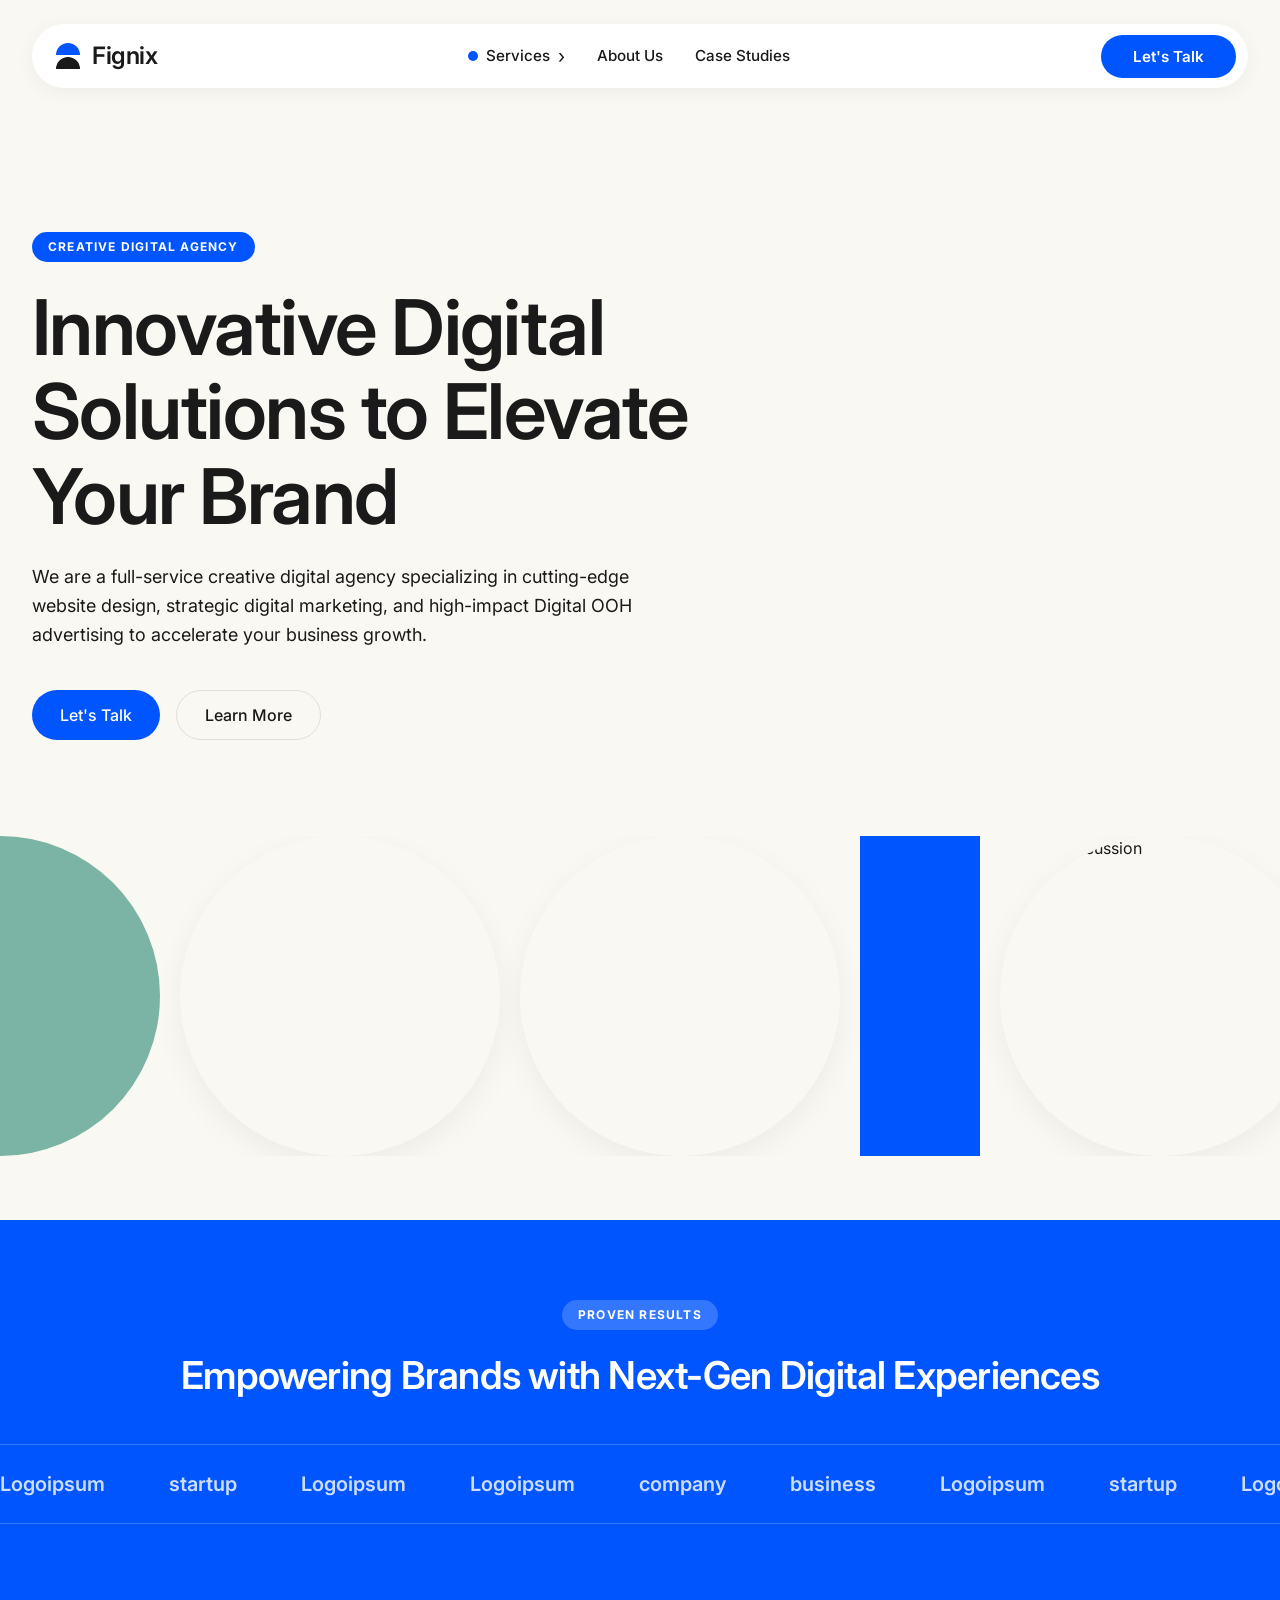
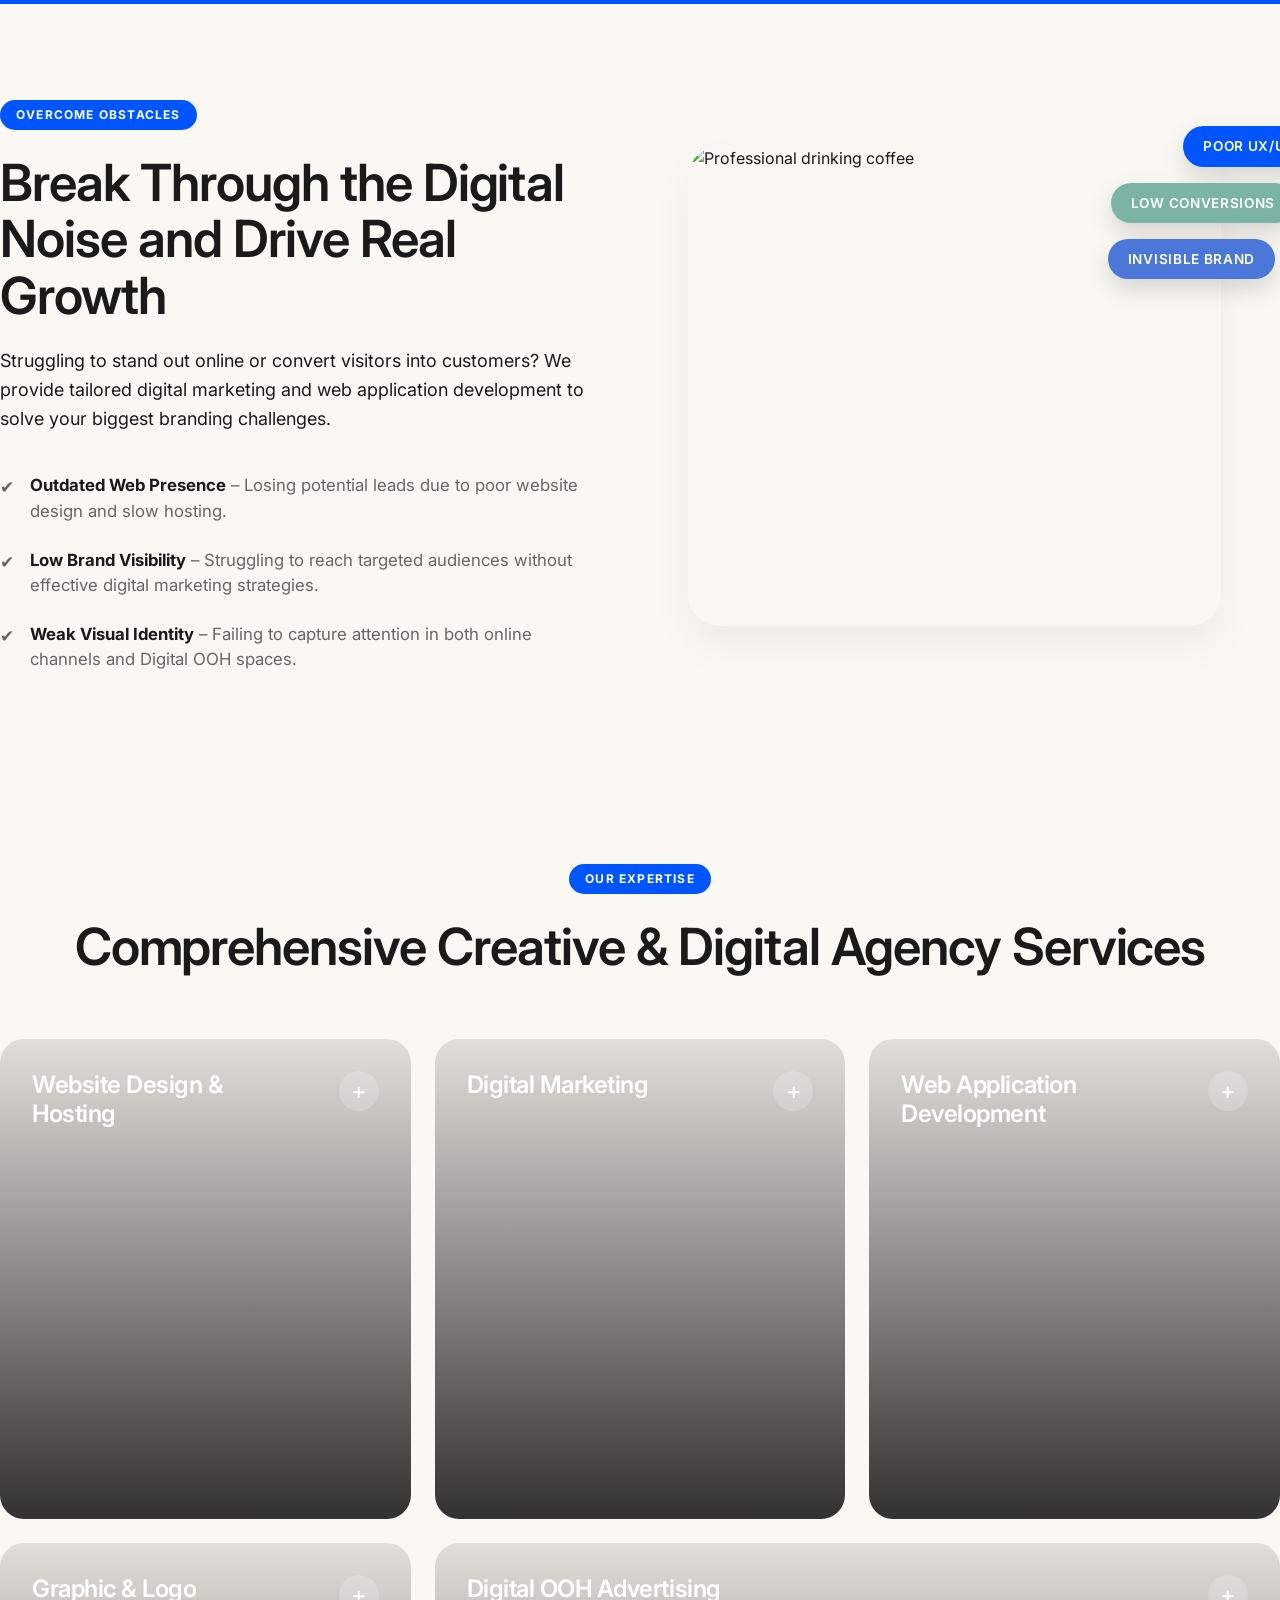
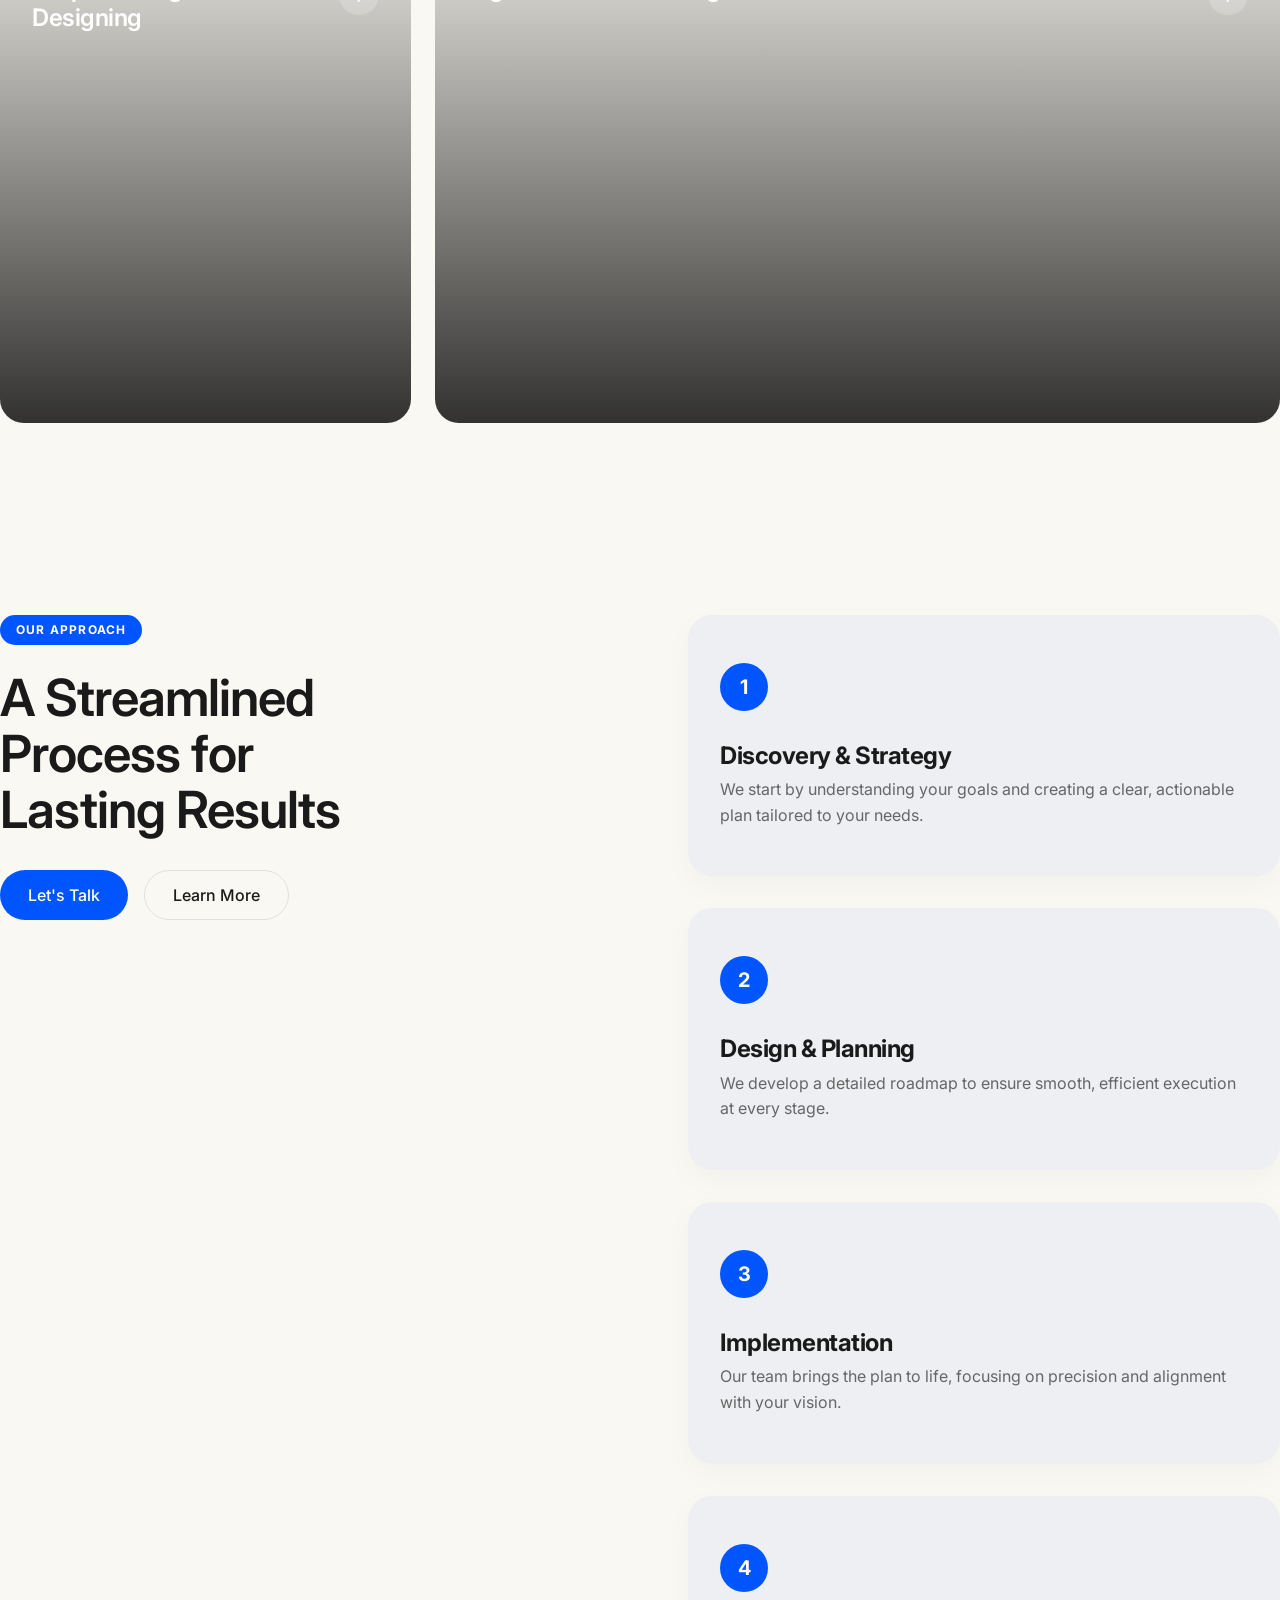
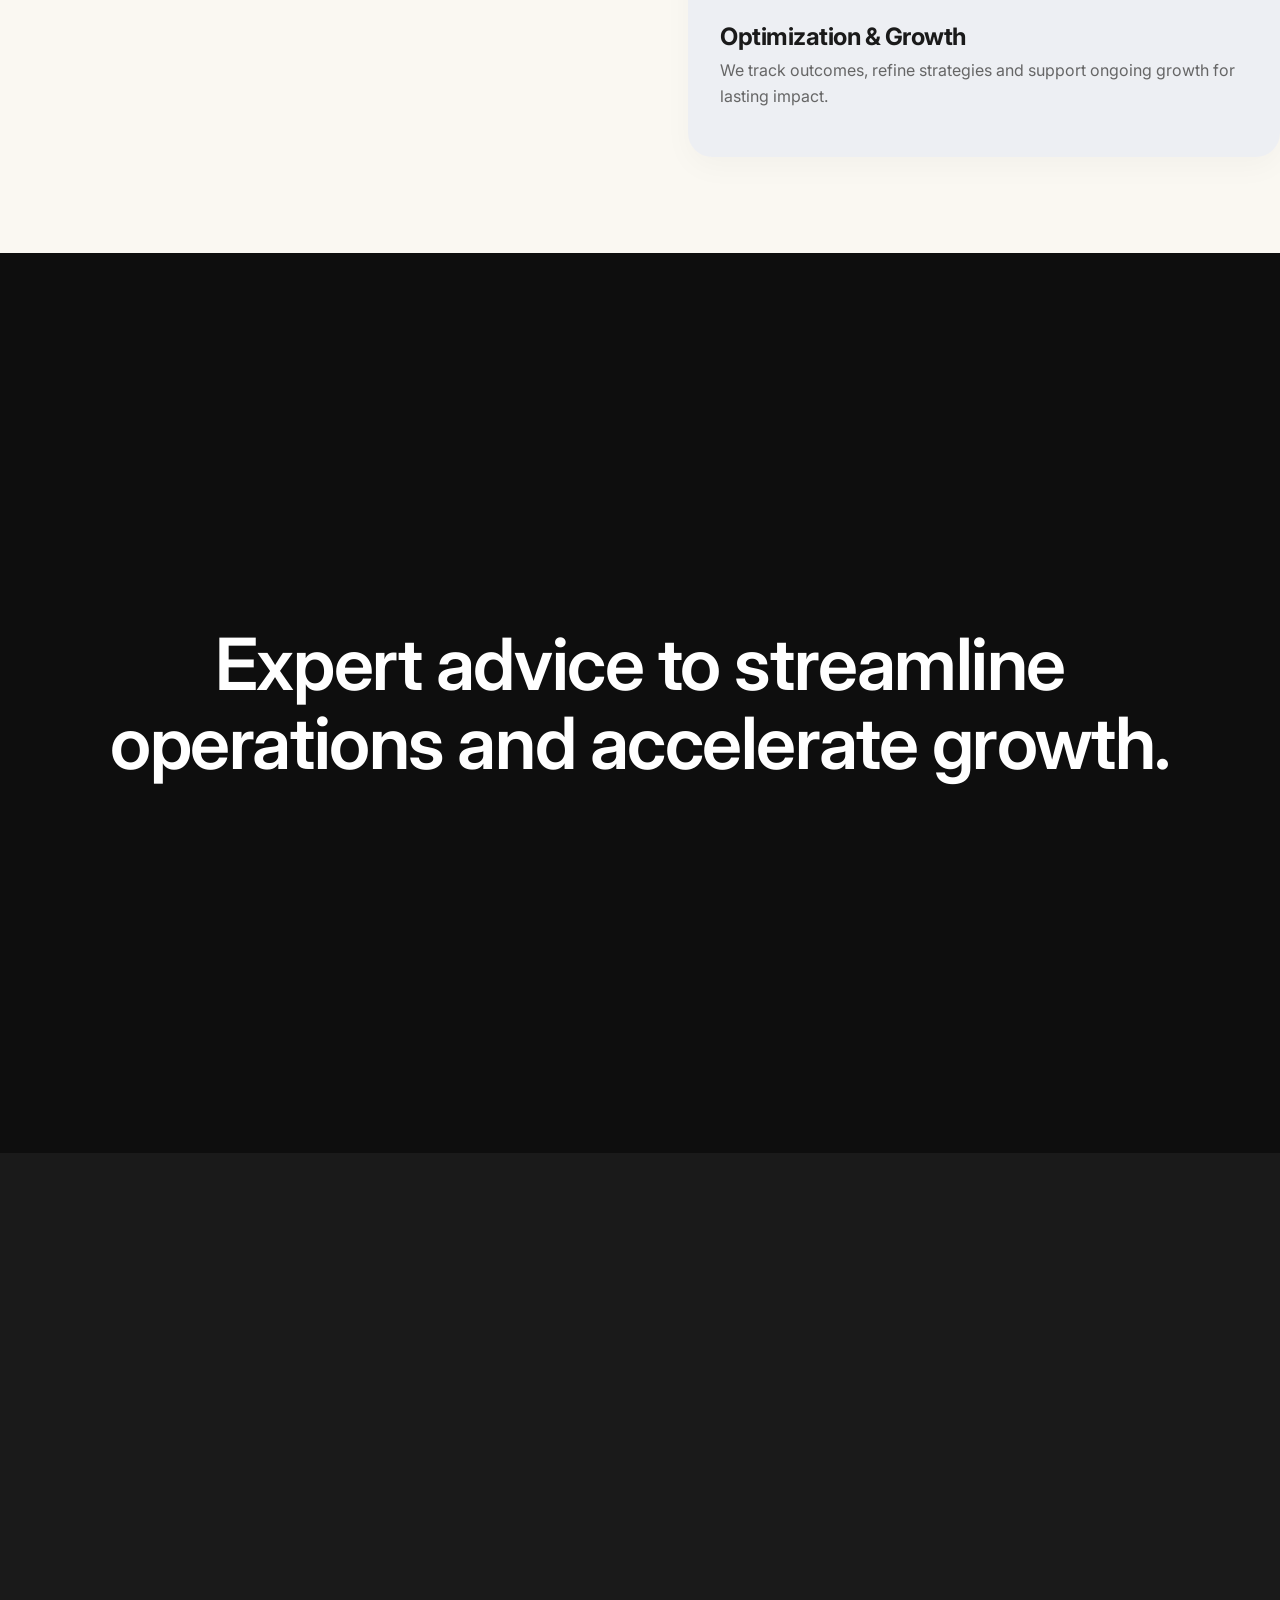
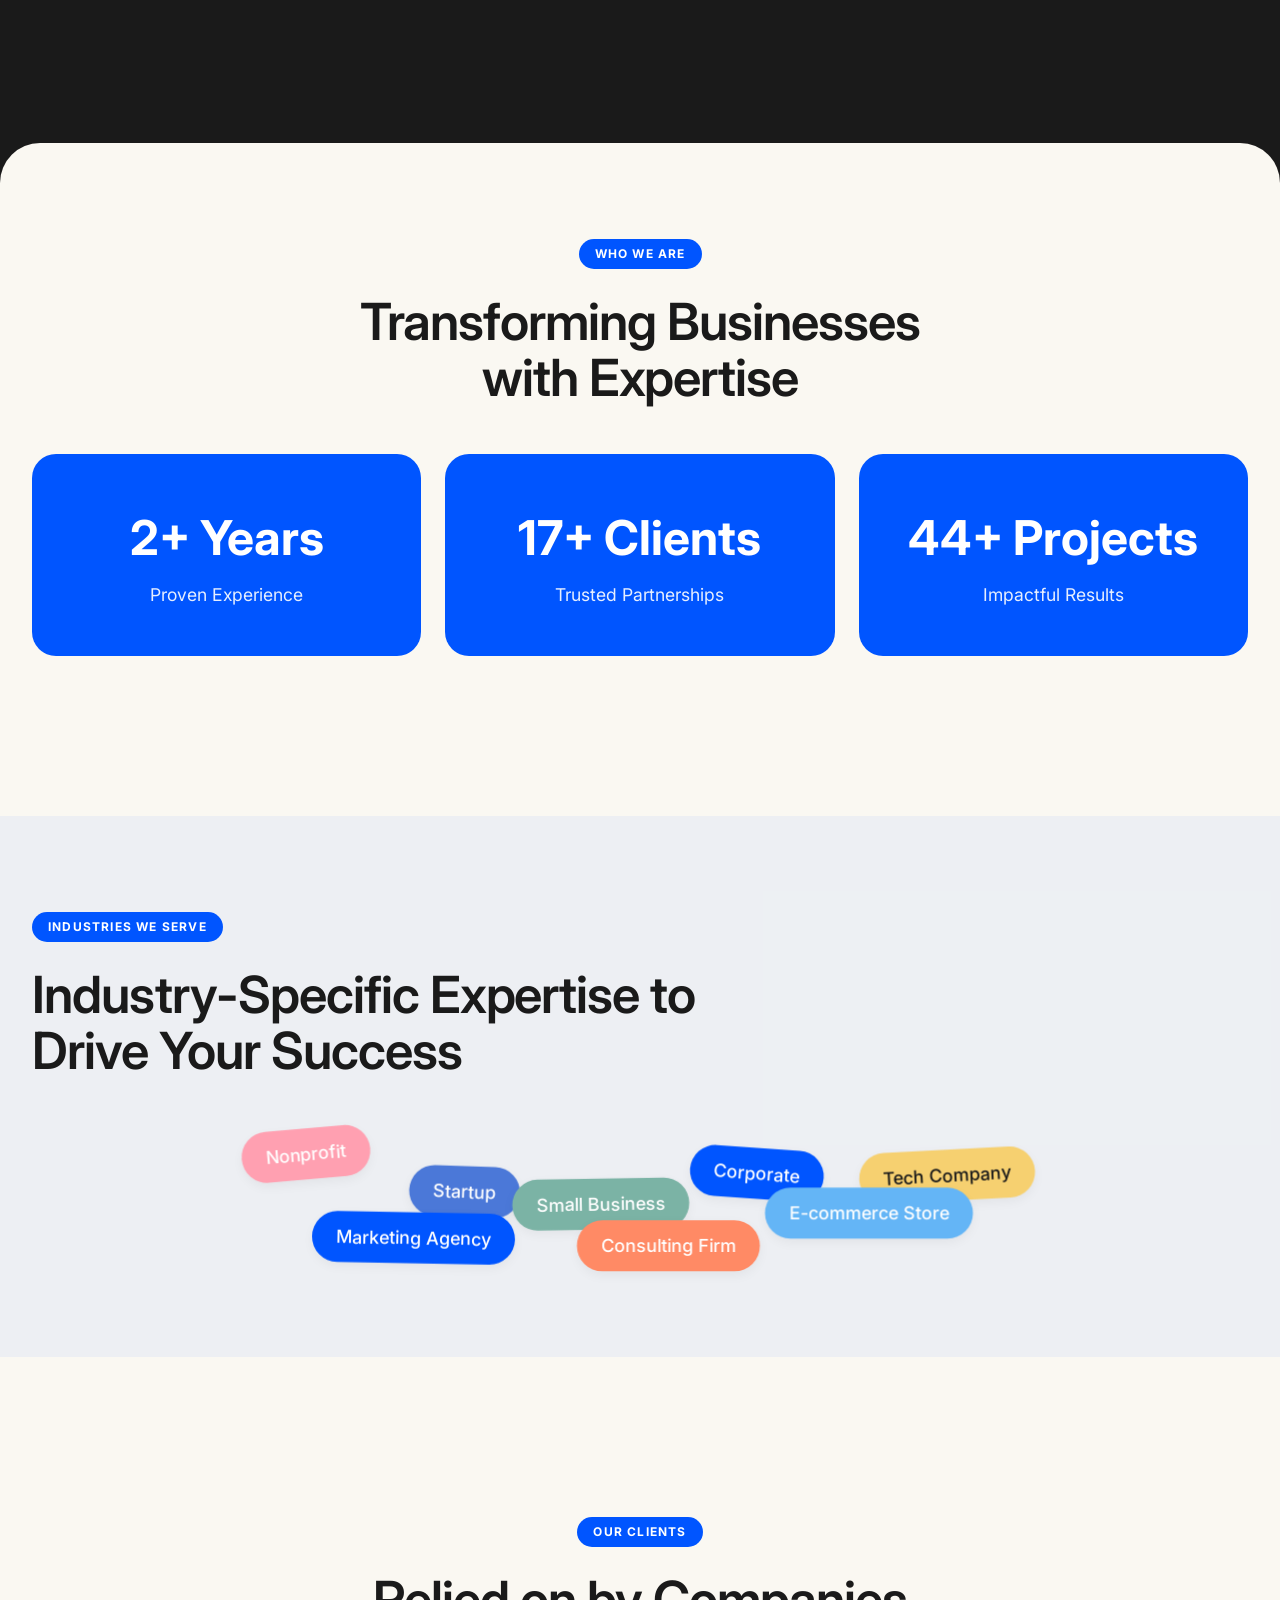
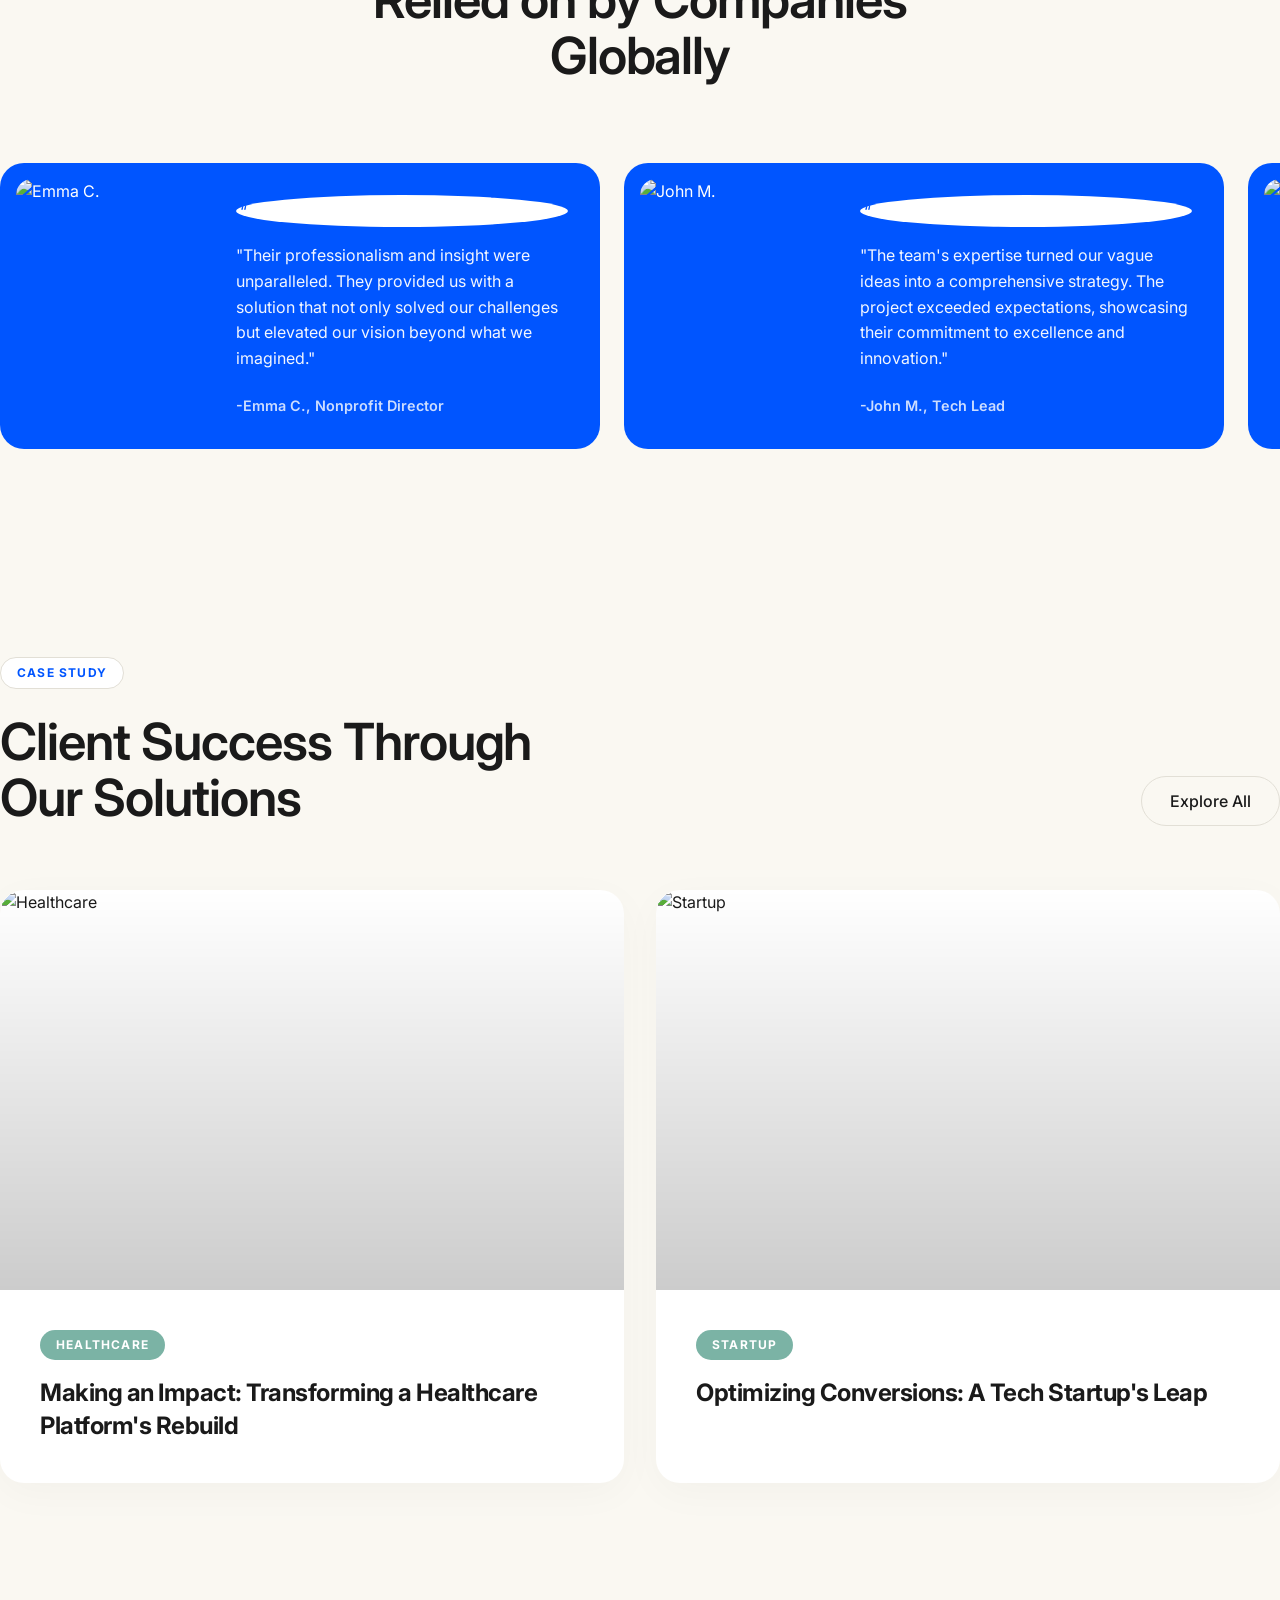
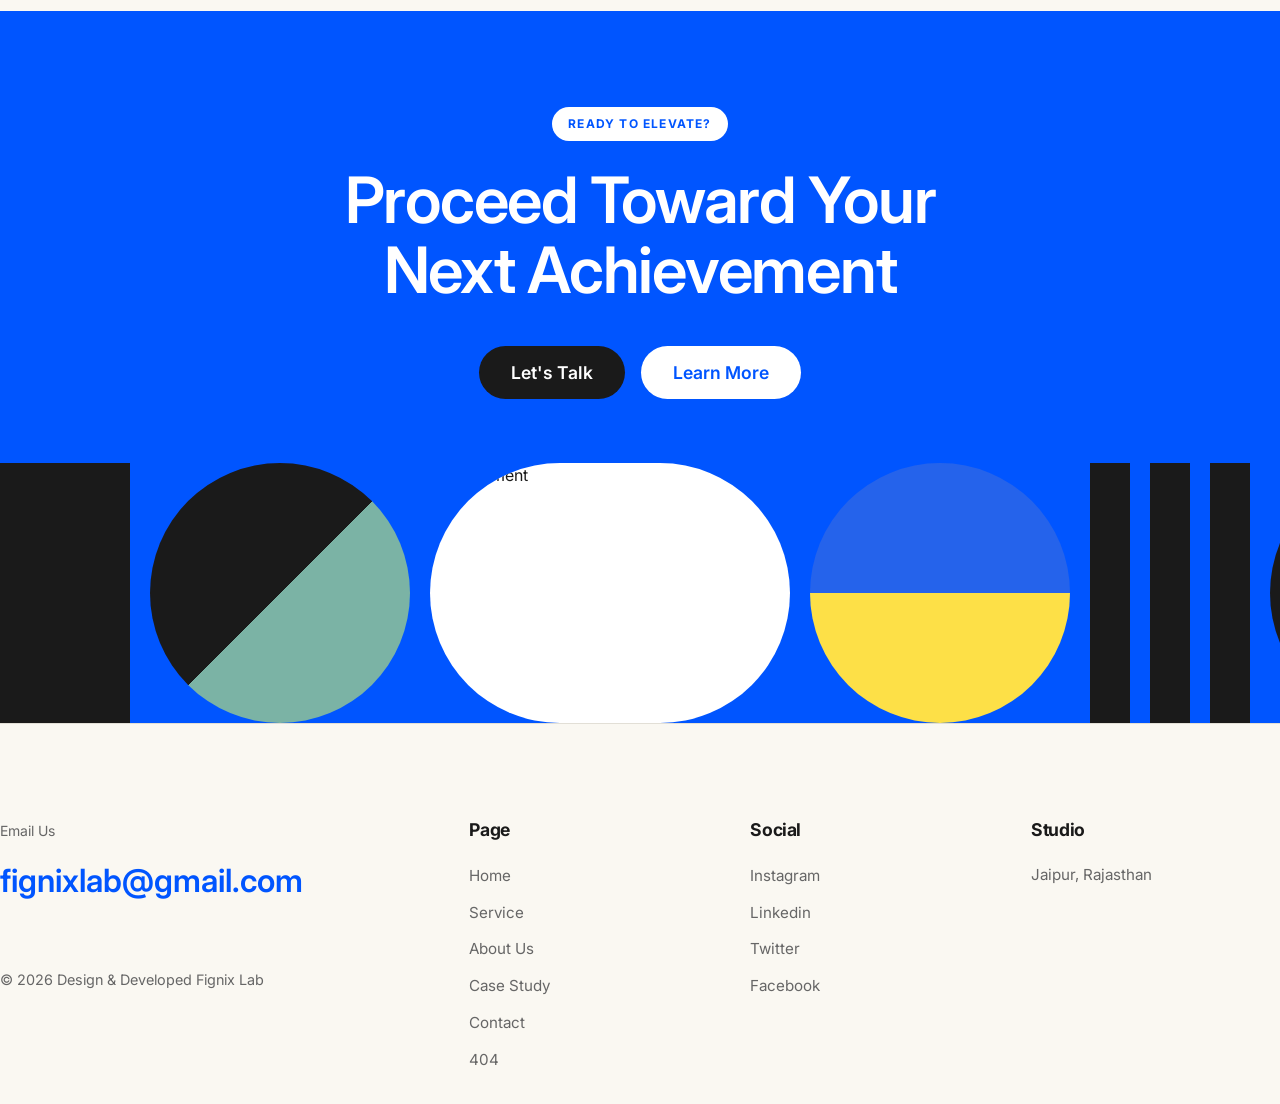
==== index.html @ e98fcf20 "Add files via upload" ====
<!DOCTYPE html>
<html lang="en">
<head>
    <meta charset="UTF-8">
    <meta name="viewport" content="width=device-width, initial-scale=1.0">
    <title>Fignix  | Innovative Digital Solutions</title>
    <meta name="description" content="Fignix is a full-service creative digital agency specializing in website design, digital marketing, and high-impact Digital OOH advertising.">
    <style>
        /* Combined Styles for Fignix Static Landing Page */

        @import url('https://fonts.googleapis.com/css2?family=Inter:wght@400;500;600;700;800&display=swap');

        :root {
            /* Colors */
            --bg-color: #FAF8F2; /* Soft cream/off-white */
            --text-dark: #1A1A1A;
            --text-light: #666666;
            --primary: #0055FF; /* Blue */
            --accent-teal: #7BB3A5;
            --accent-yellow: #F6D070;
            --accent-blue: #4B78D8;
            --accent-pink: #FFA0B1;
            --white: #FFFFFF;
            --border-color: #E2DFD6;
            
            /* Typography */
            --font-main: 'Inter', sans-serif;
            
            /* Layout */
            --max-width: 1280px;
            --nav-height: 72px;
            
            /* Utilities */
            --border-radius-pill: 500px;
            --border-radius-card: 24px;
            --transition: all 0.3s ease;
        }

        * {
            margin: 0;
            padding: 0;
            box-sizing: border-box;
        }

        body {
            font-family: var(--font-main);
            background-color: var(--bg-color);
            color: var(--text-dark);
            line-height: 1.5;
            overflow-x: hidden;
            -webkit-font-smoothing: antialiased;
        }

        img {
            max-width: 100%;
            display: block;
        }

        ul {
            list-style: none;
        }

        a {
            text-decoration: none;
            color: inherit;
            transition: var(--transition);
        }

        button {
            cursor: pointer;
            border: none;
            background: none;
            font-family: inherit;
        }

        /* Typography styles */
        h1, h2, h3, h4, h5, h6 {
            line-height: 1.1;
            letter-spacing: -0.02em;
        }

        h1 {
            font-size: clamp(3rem, 6vw, 5rem);
            font-weight: 600;
        }

        h2 {
            font-size: clamp(2rem, 4vw, 3.5rem);
            font-weight: 600;
        }

        .text-light {
            color: var(--text-light);
        }

        /* Layout utilities */
        .container {
            max-width: var(--max-width);
            margin: 0 auto;
            padding: 0 2rem;
        }

        .section-padding {
            padding: 6rem 0;
        }

        /* Components */
        .btn {
            display: inline-flex;
            align-items: center;
            justify-content: center;
            padding: 14px 28px;
            border-radius: var(--border-radius-pill);
            font-weight: 500;
            font-size: 1rem;
            transition: var(--transition);
        }

        .btn-primary {
            background-color: var(--primary);
            color: var(--white);
        }

        .btn-primary:hover {
            transform: translateY(-2px);
            box-shadow: 0 4px 12px rgba(0, 85, 255, 0.3);
        }

        .btn-outline {
            background-color: transparent;
            color: var(--text-dark);
            border: 1px solid var(--border-color);
        }

        .btn-outline:hover {
            border-color: var(--primary);
            color: var(--primary);
        }

        .btn-white {
            background-color: var(--white);
            color: var(--text-dark);
        }

        .btn-white:hover {
            transform: translateY(-2px);
            box-shadow: 0 4px 12px rgba(0,0,0,0.1);
        }

        .section-label {
            display: inline-block;
            padding: 6px 16px;
            border-radius: var(--border-radius-pill);
            background-color: var(--primary);
            color: var(--white);
            font-size: 0.75rem;
            font-weight: 700;
            text-transform: uppercase;
            letter-spacing: 0.1em;
            margin-bottom: 1.5rem;
        }

        /* Pill tags for industries */
        .pill-tag {
            display: inline-flex;
            align-items: center;
            padding: 12px 24px;
            border-radius: var(--border-radius-pill);
            font-size: 1.125rem;
            font-weight: 500;
            color: var(--white);
        }

        /* Animations */
        @keyframes scrollText {
            0% { transform: translateX(0); }
            100% { transform: translateX(-50%); }
        }

        /* --- HEADER STYLES --- */
        .header-container {
            padding: 1.5rem 2rem;
            display: flex;
            justify-content: center;
            position: fixed;
            top: 0;
            left: 0;
            width: 100%;
            z-index: 100;
            transition: transform 0.4s cubic-bezier(0.3, 1, 0.3, 1), padding 0.3s ease;
        }

        .header-container.header-hidden {
            transform: translateY(-100%);
        }

        .header-container.header-scrolled {
            padding: 1rem 2rem;
        }

        .header {
            display: flex;
            align-items: center;
            justify-content: space-between;
            background-color: var(--white);
            box-shadow: 0 4px 20px rgba(0, 0, 0, 0.05); /* Slight shadow for depth */
            max-width: var(--max-width);
            width: 100%;
            padding: 8px 12px 8px 24px;
            border-radius: var(--border-radius-pill);
            transition: box-shadow 0.3s ease;
        }

        .header-scrolled .header {
            background-color: rgba(255, 255, 255, 0.85);
            backdrop-filter: blur(12px);
            -webkit-backdrop-filter: blur(12px);
        }

        .header-logo {
            display: flex;
            align-items: center;
            gap: 12px;
        }

        .logo-icon-wrapper {
            display: flex;
            flex-direction: column;
            gap: 2px;
        }

        .logo-top-half {
            width: 24px;
            height: 12px;
            background-color: var(--primary);
            border-radius: 24px 24px 0 0;
        }

        .logo-bottom-half {
            width: 24px;
            height: 12px;
            background-color: var(--text-dark);
            border-radius: 24px 24px 0 0;
        }

        .logo-text {
            font-size: 1.5rem;
            font-weight: 600;
            color: var(--text-dark);
            letter-spacing: -0.02em;
        }

        .header-nav {
            display: flex;
            align-items: center;
            gap: 32px;
        }

        .nav-item {
            position: relative;
            display: flex;
            align-items: center;
            height: 48px; /* Safe hover area */
        }

        .nav-link {
            display: flex;
            align-items: center;
            gap: 8px;
            font-size: 0.95rem;
            font-weight: 500;
            color: var(--text-dark);
            transition: opacity 0.2s ease;
        }

        .nav-link:hover {
            opacity: 0.6;
        }

        .nav-link .dot {
            width: 10px;
            height: 10px;
            background-color: var(--primary);
            border-radius: 50%;
            display: inline-block;
        }

        .dropdown-arrow {
            font-size: 1.2rem;
            font-weight: 400;
            display: inline-block;
            transition: transform 0.3s ease;
        }

        /* Dropdown Menu Styles */
        .dropdown-menu {
            position: absolute;
            top: 100%;
            left: 50%;
            transform: translateX(-50%) translateY(10px);
            background-color: var(--white);
            border-radius: 16px;
            box-shadow: 0 10px 40px rgba(0, 0, 0, 0.08);
            padding: 8px 0;
            min-width: 200px;
            opacity: 0;
            visibility: hidden;
            transition: all 0.3s cubic-bezier(0.16, 1, 0.3, 1);
            display: flex;
            flex-direction: column;
        }

        .has-dropdown:hover .dropdown-menu {
            opacity: 1;
            visibility: visible;
            transform: translateX(-50%) translateY(0);
        }

        .has-dropdown:hover .dropdown-arrow {
            transform: rotate(90deg);
        }

        .dropdown-menu a {
            padding: 12px 24px;
            font-size: 0.95rem;
            font-weight: 500;
            color: var(--text-dark);
            transition: background-color 0.2s, color 0.2s;
        }

        .dropdown-menu a:hover {
            background-color: var(--bg-color);
            color: var(--primary);
        }

        .header-action .btn {
            padding: 12px 32px;
            font-size: 0.95rem;
            font-weight: 600;
        }

        @media (max-width: 768px) {
            .header-nav {
                display: none;
            }
        }

        /* --- HERO STYLES --- */
        .hero {
            padding-top: calc(var(--nav-height) + 10rem);
            text-align: left;
            overflow: hidden;
            padding-bottom: 4rem;
        }

        .hero-content {
            max-width: 800px;
        }

        .hero-title {
            margin-bottom: 1.5rem;
        }

        .hero-description {
            font-size: 1.125rem;
            color: var(--text-dark);
            max-width: 600px;
            margin-bottom: 2.5rem;
            line-height: 1.6;
        }

        .hero-actions {
            display: flex;
            justify-content: flex-start;
            gap: 16px;
            margin-bottom: 6rem;
        }

        .hero-actions .btn-outline {
            border: 1px solid var(--border-color);
            background-color: transparent;
            border-radius: var(--border-radius-pill);
        }

        .hero-actions .btn-outline:hover {
            background-color: var(--white);
            border-color: var(--white);
        }

        .hero-slider-wrapper {
            width: 100%;
            overflow: hidden;
            position: relative;
        }

        @keyframes infiniteSliderScroll {
            0% { transform: translateX(0); }
            100% { transform: translateX(-50%); } 
        }

        .hero-slider-track {
            display: flex;
            align-items: stretch;
            gap: 20px;
            width: max-content;
            animation: infiniteSliderScroll 60s linear infinite; 
        }

        .hero-slider-track:hover {
            animation-play-state: paused;
        }

        .img-wrap {
            width: 320px;
            height: 320px;
            border-radius: 50%;
            overflow: hidden;
            flex-shrink: 0;
            box-shadow: 0 10px 30px rgba(0,0,0,0.05);
        }

        .img-wrap img {
            width: 100%;
            height: 100%;
            object-fit: cover;
            transition: transform 0.8s ease;
        }

        .img-wrap:hover img {
            transform: scale(1.05);
        }

        .shape {
            flex-shrink: 0;
            height: 320px;
        }

        .shape-half {
            width: 160px;
            border-radius: 0 320px 320px 0;
        }

        .shape-solid {
            width: 120px;
        }

        .shape-circle {
            width: 320px;
            border-radius: 50%;
        }

        .shape-teal { background-color: var(--accent-teal); }
        .shape-orange { background-color: var(--primary); }

        @media (max-width: 768px) {
            .hero {
                padding-top: calc(var(--nav-height) + 6rem);
            }
            
            .img-wrap, .shape-circle {
                width: 240px;
                height: 240px;
            }
            
            .shape {
                height: 240px;
            }
            
            .shape-half {
                width: 120px;
                border-radius: 0 240px 240px 0;
            }
        }

        /* --- MARQUEE STYLES --- */
        .marquee-section {
            background-color: var(--primary);
            color: var(--white);
            padding: 5rem 0;
            text-align: center;
            overflow: hidden;
        }

        .section-label-white {
            display: inline-block;
            padding: 6px 16px;
            background-color: rgba(255, 255, 255, 0.2);
            border-radius: var(--border-radius-pill);
            font-size: 0.75rem;
            font-weight: 700;
            text-transform: uppercase;
            letter-spacing: 0.1em;
            margin-bottom: 1.5rem;
        }

        .marquee-title {
            font-size: clamp(2rem, 3vw, 2.5rem);
            font-weight: 600;
            margin-bottom: 3rem;
            color: var(--white);
        }

        .marquee-container {
            width: 100vw;
            margin-left: 50%;
            transform: translateX(-50%);
            border-top: 1px solid rgba(255, 255, 255, 0.2);
            border-bottom: 1px solid rgba(255, 255, 255, 0.2);
            padding: 1.5rem 0;
            display: flex;
        }

        .marquee-content {
            display: flex;
            gap: 4rem;
            padding-right: 4rem;
            animation: scrollText 30s linear infinite;
            white-space: nowrap;
        }

        .marquee-item {
            display: flex;
            align-items: center;
            gap: 8px;
            font-size: 1.25rem;
            font-weight: 600;
            opacity: 0.8;
            transition: var(--transition);
        }

        .marquee-item:hover {
            opacity: 1;
        }

        .marquee-item svg {
            opacity: 0.8;
        }

        @media (max-width: 768px) {
            .marquee-item {
                font-size: 1rem;
            }
        }

        /* --- CHALLENGES STYLES --- */
        .challenges-grid {
            display: grid;
            grid-template-columns: 1fr 1fr;
            gap: 6rem;
            align-items: center;
        }

        .challenges-title {
            margin-bottom: 1.5rem;
        }

        .challenges-desc {
            color: var(--text-dark);
            margin-bottom: 2.5rem;
            font-size: 1.125rem;
            line-height: 1.6;
        }

        .challenges-list {
            display: flex;
            flex-direction: column;
            gap: 1.5rem;
        }

        .challenges-list li {
            display: flex;
            align-items: flex-start;
            gap: 16px;
            font-size: 1.05rem;
            color: var(--text-light);
            line-height: 1.5;
        }

        .challenges-list li strong {
            color: var(--text-dark);
        }

        .challenge-icon {
            flex-shrink: 0;
            margin-top: 2px;
        }

        .challenges-visual {
            position: relative;
            border-radius: var(--border-radius-card);
        }

        .visual-card {
            position: relative;
            border-radius: 32px;
            overflow: hidden;
            box-shadow: 0 20px 40px rgba(0,0,0,0.05);
            z-index: 2;
            width: 90%;
        }

        .visual-card img {
            width: 100%;
            height: auto;
            min-height: 480px;
            object-fit: cover;
        }

        .floating-tags-container {
            position: absolute;
            top: -20px;
            right: -30px;
            width: auto;
            height: 100%;
            z-index: 10;
            display: flex;
            flex-direction: column;
            gap: 16px;
            align-items: flex-end;
        }

        .floating-tag {
            padding: 10px 20px;
            border-radius: var(--border-radius-pill);
            font-weight: 600;
            font-size: 0.85rem;
            color: white;
            box-shadow: 0 10px 25px rgba(0,0,0,0.15);
            letter-spacing: 0.05em;
            text-transform: uppercase;
            display: inline-block;
            animation: floatTag 6s ease-in-out infinite;
            animation-delay: var(--del);
        }

        .tag-orange {
            background-color: var(--primary);
        }

        .tag-teal {
            background-color: var(--accent-teal);
            margin-right: 15px;
        }

        .tag-blue {
            background-color: var(--accent-blue);
            margin-right: 35px;
        }

        @keyframes floatTag {
            0% { transform: translateY(0px) rotate(var(--rot)); }
            50% { transform: translateY(-12px) rotate(calc(var(--rot) - 2deg)); }
            100% { transform: translateY(0px) rotate(var(--rot)); }
        }

        @media (max-width: 992px) {
            .challenges-grid {
                grid-template-columns: 1fr;
                gap: 4rem;
            }
            
            .visual-card {
                width: 100%;
            }
            
            .floating-tags-container {
                right: 10px;
                top: 10px;
            }
        }

        /* --- SERVICES STYLES --- */
        .services-header {
            text-align: center;
            margin-bottom: 4rem;
        }

        .services-title {
            margin-bottom: 0;
        }

        .services-grid {
            display: grid;
            grid-template-columns: repeat(3, 1fr);
            gap: 24px;
        }

        .service-card {
            position: relative;
            height: 480px;
            border-radius: var(--border-radius-card);
            overflow: hidden;
            cursor: pointer;
        }

        .service-card:nth-child(5) {
            grid-column: span 2;
        }

        .service-bg-image {
            position: absolute;
            top: 0;
            left: 0;
            width: 100%;
            height: 100%;
            background-size: cover;
            background-position: center;
            transition: transform 0.6s ease;
        }

        .service-card:hover .service-bg-image {
            transform: scale(1.05);
        }

        .service-overlay {
            position: absolute;
            top: 0;
            left: 0;
            width: 100%;
            height: 100%;
            background: linear-gradient(to bottom, rgba(0,0,0,0.1), rgba(0,0,0,0.8));
        }

        .service-content {
            position: absolute;
            inset: 0;
            padding: 2rem;
            display: flex;
            flex-direction: column;
            justify-content: space-between;
            color: white;
        }

        .service-top {
            display: flex;
            justify-content: space-between;
            align-items: flex-start;
        }

        .service-name {
            font-size: 1.5rem;
            font-weight: 600;
            max-width: 70%;
            line-height: 1.2;
        }

        .service-icon-plus {
            width: 40px;
            height: 40px;
            border-radius: 50%;
            background-color: rgba(255,255,255,0.2);
            display: flex;
            align-items: center;
            justify-content: center;
            font-size: 1.5rem;
            color: white;
            backdrop-filter: blur(4px);
            transition: var(--transition);
        }

        .service-card:hover .service-icon-plus {
            background-color: var(--primary);
        }

        .service-desc {
            font-size: 1.05rem;
            opacity: 0;
            transform: translateY(20px);
            transition: all 0.4s ease;
        }

        .service-card:hover .service-desc {
            opacity: 1;
            transform: translateY(0);
        }

        @media (max-width: 992px) {
            .services-grid {
                grid-template-columns: repeat(2, 1fr);
            }
        }

        @media (max-width: 600px) {
            .services-grid {
                grid-template-columns: 1fr;
            }
            
            .service-card:nth-child(5) {
                grid-column: span 1;
            }
        }

        /* --- PROCESS STYLES --- */
        .process-grid {
            display: grid;
            grid-template-columns: 1fr 1fr;
            gap: 6rem;
            align-items: flex-start;
        }

        .process-sticky {
            position: sticky;
            top: 120px;
        }

        .process-title {
            margin-bottom: 2rem;
        }

        .process-actions {
            display: flex;
            gap: 16px;
        }

        .process-steps {
            display: flex;
            flex-direction: column;
            gap: 2rem;
        }

        .process-step {
            background-color: white;
            padding: 3rem 2rem;
            border-radius: var(--border-radius-card);
            box-shadow: 0 10px 30px rgba(0, 0, 0, 0.03);
            display: flex;
            flex-direction: column;
            gap: 1rem;
        }

        .process-step:nth-child(n) {
            background-color: rgba(0, 85, 255, 0.05); /* Match brand */
        }

        .step-num {
            width: 48px;
            height: 48px;
            border-radius: 50%;
            background-color: var(--primary);
            color: white;
            display: flex;
            align-items: center;
            justify-content: center;
            font-size: 1.25rem;
            font-weight: 700;
            margin-bottom: 1rem;
        }

        .step-title {
            font-size: 1.5rem;
            margin-bottom: 0.5rem;
        }

        .step-desc {
            color: var(--text-light);
            line-height: 1.6;
        }

        @media (max-width: 992px) {
            .process-grid {
                grid-template-columns: 1fr;
                gap: 4rem;
            }

            .process-sticky {
                position: static;
            }
        }

        /* --- VIDEO SHOWCASE STYLES --- */
        .video-showcase {
            height: 350vh;
            position: relative;
            background-color: var(--text-dark);
        }

        .sticky-container {
            position: sticky;
            top: 0;
            height: 100vh;
            width: 100%;
            overflow: hidden;
            display: flex;
            align-items: center;
            justify-content: center;
        }

        .video-wrapper {
            position: absolute;
            top: 0;
            left: 0;
            width: 100%;
            height: 100%;
            z-index: 1;
        }

        /* Changed from video to img to act as fallback video to prevent broken links */
        .background-video {
            width: 100%;
            height: 100%;
            object-fit: cover;
            transform: scale(1.3);
            filter: blur(8px);
            will-change: transform;
            transform-origin: center center;
        }

        .video-overlay {
            position: absolute;
            top: 0;
            left: 0;
            width: 100%;
            height: 100%;
            background: rgba(0, 0, 0, 0.45);
            z-index: 2;
        }

        .text-container {
            position: relative;
            z-index: 10;
            width: 100%;
            height: 100%;
        }

        .showcase-text {
            position: absolute;
            top: 50%;
            left: 50%;
            transform: translate(-50%, -50%);
            width: 100%;
            max-width: 1200px;
            color: white;
            font-size: clamp(2.5rem, 6vw, 4.5rem);
            line-height: 1.1;
            font-weight: 600;
            letter-spacing: -0.02em;
            text-align: center;
            padding: 0 2rem;
            margin: 0;
            will-change: opacity, transform;
        }

        .text-1 {
            opacity: 1;
        }

        .text-2 {
            opacity: 0;
        }

        /* --- STATS STYLES --- */
        .stats {
            position: relative;
            z-index: 10;
            margin-top: -60px;
            background-color: var(--bg-color);
            border-top-left-radius: 40px;
            border-top-right-radius: 40px;
        }

        .stats-header {
            text-align: center;
            margin-bottom: 3rem;
        }

        .stats-grid {
            display: grid;
            grid-template-columns: repeat(3, 1fr);
            gap: 24px;
        }

        .stat-card {
            background-color: var(--primary);
            color: white;
            border-radius: var(--border-radius-card);
            padding: 3rem 2rem;
            text-align: center;
            transition: transform 0.3s ease;
        }

        .stat-card:hover {
            transform: translateY(-5px);
        }

        .stat-number {
            font-size: clamp(2rem, 4vw, 3rem);
            font-weight: 700;
            margin-bottom: 0.5rem;
        }

        .stat-label {
            font-size: 1.1rem;
            opacity: 0.9;
        }

        @media (max-width: 768px) {
            .stats-grid {
                grid-template-columns: 1fr;
            }
        }

        /* --- INDUSTRIES STYLES --- */
        .industries {
            padding: 4rem 0;
            overflow: hidden;
        }

        .industries-bg {
            background-color: rgba(0, 85, 255, 0.05);
            padding: 6rem 2rem;
            max-width: 1400px;
            margin: 0 auto;
        }

        .industries-title {
            margin-bottom: 4rem;
        }

        .industries-cluster {
            display: flex;
            flex-wrap: wrap;
            justify-content: center;
            gap: 16px;
            max-width: 900px;
            margin: 0 auto;
        }

        .industries-cluster .drag-wrapper {
            touch-action: none;
            cursor: grab;
            display: inline-block;
            will-change: transform;
            z-index: 1;
            position: relative;
        }

        .industries-cluster .drag-wrapper:active {
            cursor: grabbing;
            z-index: 100;
        }

        .industries-cluster .pill-tag {
            transition: transform 0.3s cubic-bezier(0.25, 1, 0.5, 1);
            box-shadow: 0 4px 12px rgba(0, 0, 0, 0.05);
        }

        .industries-cluster .drag-wrapper:hover .pill-tag {
            transform: scale(1.05);
        }

        .industries-cluster .drag-wrapper:nth-child(1) .pill-tag { transform: rotate(-5deg); }
        .industries-cluster .drag-wrapper:nth-child(2) .pill-tag { transform: rotate(2deg); }
        .industries-cluster .drag-wrapper:nth-child(3) .pill-tag { transform: rotate(-1deg); }
        .industries-cluster .drag-wrapper:nth-child(4) .pill-tag { transform: rotate(4deg); }
        .industries-cluster .drag-wrapper:nth-child(5) .pill-tag { transform: rotate(-3deg); }
        .industries-cluster .drag-wrapper:nth-child(6) .pill-tag { transform: rotate(1deg); }

        .industries-cluster .drag-wrapper:hover .pill-tag {
            transform: scale(1.05) rotate(0deg);
        }

        /* --- TESTIMONIALS STYLES --- */
        .testimonials-header {
            text-align: center;
            margin-bottom: 4rem;
        }

        .testimonials-slider-container {
            width: 100vw;
            margin-left: 50%;
            transform: translateX(-50%);
            overflow: hidden;
            padding: 1rem 0;
        }

        .testimonials-track {
            display: flex;
            gap: 24px;
            width: max-content;
            animation: scrollTestimonial 40s linear infinite;
        }

        .testimonials-track:hover {
            animation-play-state: paused;
        }

        .testimonial-card {
            display: flex;
            background-color: var(--primary);
            border-radius: var(--border-radius-card);
            padding: 1rem;
            width: 600px;
            flex-shrink: 0;
            gap: 20px;
            color: white;
        }

        .testimonial-img-wrapper {
            width: 200px;
            height: 240px;
            border-radius: 16px;
            overflow: hidden;
            flex-shrink: 0;
        }

        .testimonial-img-wrapper img {
            width: 100%;
            height: 100%;
            object-fit: cover;
        }

        .testimonial-content {
            display: flex;
            flex-direction: column;
            justify-content: center;
            padding: 1rem 1rem 1rem 0;
        }

        .quote-icon {
            background-color: white;
            color: var(--primary);
            border-radius: 50%;
            padding: 4px;
            margin-bottom: 1rem;
        }

        .testimonial-quote {
            font-size: 1rem;
            line-height: 1.6;
            margin-bottom: 1.5rem;
            opacity: 0.95;
        }

        .testimonial-name {
            font-weight: 600;
            font-size: 0.9rem;
            opacity: 0.8;
        }

        @keyframes scrollTestimonial {
            0% { transform: translateX(0); }
            100% { transform: translateX(calc(-50% - 12px)); }
        }

        @media (max-width: 768px) {
            .testimonial-card {
                flex-direction: column;
                width: 320px;
            }
            
            .testimonial-img-wrapper {
                width: 100%;
                height: 200px;
            }
        }

        /* --- CASE STUDIES STYLES --- */
        .case-studies {
            padding-bottom: 8rem;
        }

        .case-studies-header {
            display: flex;
            justify-content: space-between;
            align-items: flex-end;
            margin-bottom: 4rem;
        }

        .case-studies-grid {
            display: grid;
            grid-template-columns: 1fr 1fr;
            gap: 32px;
        }

        .case-study-card {
            cursor: pointer;
            border-radius: var(--border-radius-card);
            overflow: hidden;
            background-color: white;
            box-shadow: 0 10px 40px rgba(0,0,0,0.03);
        }

        .cs-img-wrapper {
            position: relative;
            height: 400px;
            overflow: hidden;
        }

        .cs-img-wrapper img {
            width: 100%;
            height: 100%;
            object-fit: cover;
            transition: transform 0.6s ease;
        }

        .case-study-card:hover .cs-img-wrapper img {
            transform: scale(1.05);
        }

        .cs-overlay {
            position: absolute;
            inset: 0;
            background: linear-gradient(to top, rgba(0,0,0,0.2), transparent);
        }

        .cs-content {
            padding: 2.5rem;
        }

        .cs-title {
            font-size: 1.5rem;
            line-height: 1.4;
        }

        @media (max-width: 768px) {
            .case-studies-header {
                flex-direction: column;
                align-items: flex-start;
                gap: 24px;
            }
            
            .case-studies-grid {
                grid-template-columns: 1fr;
            }
        }

        /* --- CTA STYLES --- */
        .cta-section {
            background-color: var(--primary);
            padding-top: 6rem;
            padding-bottom: 0;
            position: relative;
            display: flex;
            flex-direction: column;
            align-items: center;
            overflow: hidden;
        }

        .cta-top {
            display: flex;
            flex-direction: column;
            align-items: center;
            text-align: center;
            margin-bottom: 4rem;
            z-index: 2;
        }

        .cta-badge {
            background-color: var(--white);
            color: var(--primary);
            padding: 8px 16px;
            border-radius: var(--border-radius-pill);
            font-size: 0.75rem;
            font-weight: 700;
            text-transform: uppercase;
            letter-spacing: 0.1em;
            margin-bottom: 1.5rem;
            display: inline-block;
        }

        .cta-heading {
            color: var(--white);
            font-size: clamp(2.5rem, 5vw, 4rem);
            font-weight: 600;
            line-height: 1.1;
            margin-bottom: 2.5rem;
        }

        .cta-actions {
            display: flex;
            gap: 1rem;
            align-items: center;
            justify-content: center;
        }

        .cta-btn {
            padding: 16px 32px;
            border-radius: var(--border-radius-pill);
            font-weight: 600;
            font-size: 1.1rem;
            transition: var(--transition);
            border: none;
            cursor: pointer;
            display: inline-flex;
            align-items: center;
            justify-content: center;
        }

        .cta-btn:hover {
            transform: translateY(-2px);
            box-shadow: 0 4px 12px rgba(0,0,0,0.15);
        }

        .btn-dark { background-color: #1a1a1a; color: #fff; }
        .btn-white { background-color: #fff; color: var(--primary); }

        @keyframes ctaBannerScroll {
            0% { transform: translateX(0); }
            100% { transform: translateX(-50%); }
        }

        @keyframes ctaSpinSlow {
            0% { transform: rotate(0deg); }
            100% { transform: rotate(360deg); }
        }

        .rotate-slow {
            animation: ctaSpinSlow 12s linear infinite;
            will-change: transform;
        }

        .cta-bottom-banner {
            width: 100%;
            overflow: hidden;
            height: 260px;
            position: relative;
            display: flex;
            margin-bottom: 0;
            padding: 0;
        }

        .cta-banner-track {
            display: flex;
            width: max-content;
            animation: ctaBannerScroll 25s linear infinite;
            will-change: transform;
        }

        .cta-banner-group {
            display: flex;
            flex-direction: row;
            align-items: center;
            height: 100%;
            padding-right: 20px;
            gap: 20px;
            flex-shrink: 0;
            min-width: max-content;
        }

        .geometric-shape {
            height: 100%;
            flex-shrink: 0;
        }

        .shape-rect-block { width: 130px; background-color: #1a1a1a; height: 260px; }
        .shape-circle-diag-mint {
            width: 260px; height: 260px; border-radius: 50%;
            background: linear-gradient(135deg, #1a1a1a 50%, #7BB3A5 50%);
        }

        .cta-image-pill {
            width: 360px; height: 100%; border-radius: 500px;
            overflow: hidden; flex-shrink: 0; z-index: 1; background-color: #fff;
        }

        .cta-image-pill img { width: 100%; height: 100%; object-fit: cover; }

        .shape-circle-horiz-blue {
            width: 260px; height: 260px; border-radius: 50%;
            background: linear-gradient(to bottom, #2563EB 50%, #FDE047 50%);
        }

        .shape-bars { display: flex; gap: 20px; height: 260px; }
        .shape-bars .bar { width: 40px; height: 100%; background-color: #1a1a1a; }

        @media (max-width: 1200px) {
            .cta-image-pill { width: 300px; }
            .shape-circle-diag-mint, .shape-circle-horiz-blue { width: 220px; height: 220px; }
            .cta-bottom-banner { height: 220px; }
        }

        @media (max-width: 768px) {
            .cta-heading { font-size: 2.2rem; }
            .cta-actions { flex-direction: column; width: 100%; }
            .cta-btn { width: 100%; }
        }

        /* --- FOOTER STYLES --- */
        .footer {
            border-top: 1px solid var(--border-color);
            padding: 6rem 0 2rem;
        }

        .footer-bottom {
            display: grid;
            grid-template-columns: 1fr 2fr;
            gap: 4rem;
        }

        .footer-label {
            font-size: 0.875rem;
            color: var(--text-light);
            margin-bottom: 1rem;
        }

        .footer-email {
            display: block;
            font-size: 2rem;
            font-weight: 600;
            color: var(--primary);
            margin-bottom: 4rem;
        }

        .footer-copy {
            font-size: 0.9rem;
            color: var(--text-light);
        }

        .footer-links-grid {
            display: grid;
            grid-template-columns: repeat(3, 1fr);
            gap: 2rem;
        }

        .footer-column h4 {
            font-size: 1.1rem;
            margin-bottom: 1.5rem;
        }

        .footer-column ul {
            display: flex;
            flex-direction: column;
            gap: 12px;
        }

        .footer-column ul a {
            color: var(--text-light);
            font-size: 0.95rem;
        }

        .footer-column ul a:hover {
            color: var(--primary);
        }

        .footer-column p {
            color: var(--text-light);
            font-size: 0.95rem;
            line-height: 1.6;
        }

        @media (max-width: 992px) {
            .footer-bottom {
                grid-template-columns: 1fr;
            }
        }

        @media (max-width: 600px) {
            .footer-links-grid {
                grid-template-columns: 1fr;
                gap: 3rem;
            }
        }
    </style>
</head>
<body>

    <!-- Header Section -->
    <div id="header-container" class="header-container">
        <header class="header">
            <div class="header-logo">
                <div class="logo-icon-wrapper">
                    <div class="logo-top-half"></div>
                    <div class="logo-bottom-half"></div>
                </div>
                <span class="logo-text">Fignix</span>
            </div>
            
            <nav class="header-nav">
                <div class="nav-item has-dropdown">
                    <a href="" class="nav-link">
                        <span class="dot"></span>Services <span class="dropdown-arrow">›</span>
                    </a>
                    <div class="dropdown-menu">
                        <a href="Website Design & Hosting">Website Design & Hosting</a>
                        <a href="#growth">Digital Marketing</a>
                      <a href="#marketing">Graphic & Logo Designing</a>
                      <a href="#marketing">Digital OOH Advertising</a>
                      <a href="#marketing">Search Engine Optimization</a>
                      <a href="#marketing">AI Product Photoshoots</a>
                      <a href="#marketing">AI Video Creation</a>
                    </div>
                </div>
                <div class="nav-item">
                    <a href="#about" class="nav-link">About Us</a>
                </div>
                <div class="nav-item">
                    <a href="#case-studies" class="nav-link">Case Studies</a>
                </div>
            </nav>
            
            <div class="header-action">
                <button class="btn btn-primary">Let's Talk</button>
            </div>
        </header>
    </div>

    <main>
        <!-- Hero Section -->
        <section class="hero">
            <div class="container">
                <div class="hero-content">
                    <div class="section-label">CREATIVE DIGITAL AGENCY</div>
                    <h1 class="hero-title">
                        Innovative Digital Solutions to Elevate Your Brand
                    </h1>
                    <p class="hero-description">
                        We are a full-service creative digital agency specializing in cutting-edge website design, strategic digital marketing, and high-impact Digital OOH advertising to accelerate your business growth.
                    </p>
                    
                    <div class="hero-actions">
                        <button class="btn btn-primary">Let's Talk</button>
                        <button class="btn btn-outline">Learn More</button>
                    </div>
                </div>
            </div>
            
            <div class="hero-slider-wrapper">
                <div class="hero-slider-track" id="hero-slider">
                    <!-- Slider items with replaced unsplash images -->
                    <div class="shape shape-half shape-teal"></div>
                    <div class="img-wrap"><img src="https://images.unsplash.com/photo-1522071820081-009f0129c71c?ixlib=rb-4.0.3&auto=format&fit=crop&w=600&q=80" alt="Team"></div>
                    <div class="img-wrap"><img src="https://images.unsplash.com/photo-1542744173-8e7e53415bb0?ixlib=rb-4.0.3&auto=format&fit=crop&w=600&q=80" alt="Startup"></div>
                    <div class="shape shape-solid shape-orange"></div>
                    <div class="img-wrap"><img src="https://images.unsplash.com/photo-1573164713988-8665fc963095?ixlib=rb-4.0.3&auto=format&fit=crop&w=600&q=80" alt="Team Discussion"></div>
                    <div class="shape shape-circle shape-teal"></div>
                    <div class="img-wrap"><img src="https://images.unsplash.com/photo-1600880292203-757bb62b4baf?ixlib=rb-4.0.3&auto=format&fit=crop&w=600&q=80" alt="Coworkers"></div>
                    
                    <!-- Duplicates for infinite scrolling -->
                    <div class="shape shape-half shape-teal"></div>
                    <div class="img-wrap"><img src="https://images.unsplash.com/photo-1522071820081-009f0129c71c?ixlib=rb-4.0.3&auto=format&fit=crop&w=600&q=80" alt="Team"></div>
                    <div class="img-wrap"><img src="https://images.unsplash.com/photo-1542744173-8e7e53415bb0?ixlib=rb-4.0.3&auto=format&fit=crop&w=600&q=80" alt="Startup"></div>
                    <div class="shape shape-solid shape-orange"></div>
                    <div class="img-wrap"><img src="https://images.unsplash.com/photo-1573164713988-8665fc963095?ixlib=rb-4.0.3&auto=format&fit=crop&w=600&q=80" alt="Team Discussion"></div>
                    <div class="shape shape-circle shape-teal"></div>
                    <div class="img-wrap"><img src="https://images.unsplash.com/photo-1600880292203-757bb62b4baf?ixlib=rb-4.0.3&auto=format&fit=crop&w=600&q=80" alt="Coworkers"></div>
                </div>
            </div>
        </section>

        <!-- Marquee Section -->
        <section class="marquee-section">
            <div class="section-label-white">PROVEN RESULTS</div>
            <h2 class="marquee-title">Empowering Brands with Next-Gen Digital Experiences</h2>
            
            <div class="marquee-container">
                <div class="marquee-content" id="marquee-content">
                    <div class="marquee-item"><span>Logoipsum</span></div>
                    <div class="marquee-item"><span>startup</span></div>
                    <div class="marquee-item"><span>Logoipsum</span></div>
                    <div class="marquee-item"><span>Logoipsum</span></div>
                    <div class="marquee-item"><span>company</span></div>
                    <div class="marquee-item"><span>business</span></div>
                    
                    <!-- Duplicates -->
                    <div class="marquee-item"><span>Logoipsum</span></div>
                    <div class="marquee-item"><span>startup</span></div>
                    <div class="marquee-item"><span>Logoipsum</span></div>
                    <div class="marquee-item"><span>Logoipsum</span></div>
                    <div class="marquee-item"><span>company</span></div>
                    <div class="marquee-item"><span>business</span></div>
                </div>
            </div>
        </section>

        <!-- Challenges Section -->
        <section class="challenges section-padding container">
            <div class="challenges-grid">
                <div class="challenges-content">
                    <div class="section-label">OVERCOME OBSTACLES</div>
                    <h2 class="challenges-title">Break Through the Digital Noise and Drive Real Growth</h2>
                    <p class="challenges-desc">
                        Struggling to stand out online or convert visitors into customers? We provide tailored digital marketing and web application development to solve your biggest branding challenges.
                    </p>
                    <ul class="challenges-list">
                        <li>
                            <span class="challenge-icon">✔</span>
                            <div><strong>Outdated Web Presence</strong> – Losing potential leads due to poor website design and slow hosting.</div>
                        </li>
                        <li>
                            <span class="challenge-icon">✔</span>
                            <div><strong>Low Brand Visibility</strong> – Struggling to reach targeted audiences without effective digital marketing strategies.</div>
                        </li>
                        <li>
                            <span class="challenge-icon">✔</span>
                            <div><strong>Weak Visual Identity</strong> – Failing to capture attention in both online channels and Digital OOH spaces.</div>
                        </li>
                    </ul>
                </div>
                <div class="challenges-visual">
                    <div class="visual-card">
                        <img src="https://images.unsplash.com/photo-1573164713714-d95e436ab8d6?ixlib=rb-4.0.3&auto=format&fit=crop&w=800&q=80" alt="Professional drinking coffee">
                    </div>
                    <div class="floating-tags-container">
                        <div class="floating-tag tag-orange" style="--rot: -4deg; --del: 0s;">POOR UX/UI</div>
                        <div class="floating-tag tag-teal" style="--rot: 2deg; --del: 1s;">LOW CONVERSIONS</div>
                        <div class="floating-tag tag-blue" style="--rot: -3deg; --del: 2s;">INVISIBLE BRAND</div>
                    </div>
                </div>
            </div>
        </section>

        <!-- Services Section -->
        <section class="services section-padding container" id="services">
            <div class="services-header text-center">
                <div class="section-label">OUR EXPERTISE</div>
                <h2 class="services-title">Comprehensive Creative & Digital Agency Services</h2>
            </div>
            <div class="services-grid">
                <div class="service-card group">
                    <div class="service-bg-image" style="background-image: url('https://images.unsplash.com/photo-1552664730-d307ca884978?ixlib=rb-4.0.3&auto=format&fit=crop&w=800&q=80')"></div>
                    <div class="service-overlay"></div>
                    <div class="service-content">
                        <div class="service-top">
                            <h3 class="service-name">Website Design & Hosting</h3>
                            <div class="service-icon-plus">+</div>
                        </div>
                        <p class="service-desc">Creating visually stunning, lightning-fast, and secure websites that convert visitors into loyal customers.</p>
                    </div>
                </div>
                <div class="service-card group">
                    <div class="service-bg-image" style="background-image: url('https://images.unsplash.com/photo-1542744094-24638eff58bb?ixlib=rb-4.0.3&auto=format&fit=crop&w=800&q=80')"></div>
                    <div class="service-overlay"></div>
                    <div class="service-content">
                        <div class="service-top">
                            <h3 class="service-name">Digital Marketing</h3>
                            <div class="service-icon-plus">+</div>
                        </div>
                        <p class="service-desc">Data-driven SEO, PPC, and social media strategies to dominate search results and maximize your brand visibility.</p>
                    </div>
                </div>
                <div class="service-card group">
                    <div class="service-bg-image" style="background-image: url('https://images.unsplash.com/photo-1557426272-fc759fdf7a8d?ixlib=rb-4.0.3&auto=format&fit=crop&w=800&q=80')"></div>
                    <div class="service-overlay"></div>
                    <div class="service-content">
                        <div class="service-top">
                            <h3 class="service-name">Web Application Development</h3>
                            <div class="service-icon-plus">+</div>
                        </div>
                        <p class="service-desc">Custom, scalable, and robust web applications tailored to solve unique business challenges and streamline operations.</p>
                    </div>
                </div>
                <div class="service-card group">
                    <div class="service-bg-image" style="background-image: url('https://images.unsplash.com/photo-1626785774573-4b799315345d?ixlib=rb-4.0.3&auto=format&fit=crop&w=800&q=80')"></div>
                    <div class="service-overlay"></div>
                    <div class="service-content">
                        <div class="service-top">
                            <h3 class="service-name">Graphic & Logo Designing</h3>
                            <div class="service-icon-plus">+</div>
                        </div>
                        <p class="service-desc">Memorable branding, modern logos, and aesthetic visual identities that make your business instantly recognizable.</p>
                    </div>
                </div>
                <div class="service-card group">
                    <div class="service-bg-image" style="background-image: url('https://images.unsplash.com/photo-1559136555-9303baea8ebd?ixlib=rb-4.0.3&auto=format&fit=crop&w=800&q=80')"></div>
                    <div class="service-overlay"></div>
                    <div class="service-content">
                        <div class="service-top">
                            <h3 class="service-name">Digital OOH Advertising</h3>
                            <div class="service-icon-plus">+</div>
                        </div>
                        <p class="service-desc">High-impact Digital Out-of-Home advertising campaigns designed to capture real-world attention in prime locations.</p>
                    </div>
                </div>
            </div>
        </section>

        <!-- Process Section -->
        <section class="process section-padding container">
            <div class="process-grid">
                <div class="process-sticky">
                    <div class="section-label">Our Approach</div>
                    <h2 class="process-title">A Streamlined<br>Process for<br>Lasting Results</h2>
                    <div class="process-actions">
                        <button class="btn btn-primary">Let's Talk</button>
                        <button class="btn btn-outline">Learn More</button>
                    </div>
                </div>
                <div class="process-steps">
                    <div class="process-step">
                        <div class="step-num">1</div>
                        <div class="step-content">
                            <h3 class="step-title">Discovery & Strategy</h3>
                            <p class="step-desc">We start by understanding your goals and creating a clear, actionable plan tailored to your needs.</p>
                        </div>
                    </div>
                    <div class="process-step">
                        <div class="step-num">2</div>
                        <div class="step-content">
                            <h3 class="step-title">Design & Planning</h3>
                            <p class="step-desc">We develop a detailed roadmap to ensure smooth, efficient execution at every stage.</p>
                        </div>
                    </div>
                    <div class="process-step">
                        <div class="step-num">3</div>
                        <div class="step-content">
                            <h3 class="step-title">Implementation</h3>
                            <p class="step-desc">Our team brings the plan to life, focusing on precision and alignment with your vision.</p>
                        </div>
                    </div>
                    <div class="process-step">
                        <div class="step-num">4</div>
                        <div class="step-content">
                            <h3 class="step-title">Optimization & Growth</h3>
                            <p class="step-desc">We track outcomes, refine strategies and support ongoing growth for lasting impact.</p>
                        </div>
                    </div>
                </div>
            </div>
        </section>

        <!-- Video Showcase Section (Replaced with Image Fallback to avoid broken links) -->
        <section class="video-showcase" id="video-showcase">
            <div class="sticky-container">
                <div class="video-wrapper">
                    <div class="video-overlay"></div>
                    <img id="bg-video" class="background-video" src="https://images.unsplash.com/photo-1451187580459-43490279c0fa?ixlib=rb-4.0.3&auto=format&fit=crop&w=1920&q=80" alt="Tech Background">
                </div>
                <div class="text-container">
                    <h2 class="showcase-text text-1" id="showcase-text-1">
                        Expert advice to streamline operations and accelerate growth.
                    </h2>
                    <h2 class="showcase-text text-2" id="showcase-text-2">
                        Tailored to your brand's needs & designed to enhance your business
                    </h2>
                </div>
            </div>
        </section>

        <!-- Stats Section -->
        <section class="stats section-padding">
            <div class="container">
                <div class="stats-header text-center">
                    <div class="section-label">Who We Are</div>
                    <h2 class="stats-title">Transforming Businesses<br>with Expertise</h2>
                </div>
                <div class="stats-grid">
                    <div class="stat-card" data-end="3" data-suffix="+ Years">
                        <div class="stat-number"><span class="count-numeric">0</span>+ Years</div>
                        <p class="stat-label">Proven Experience</p>
                    </div>
                    <div class="stat-card" data-end="20" data-suffix="+ Clients">
                        <div class="stat-number"><span class="count-numeric">0</span>+ Clients</div>
                        <p class="stat-label">Trusted Partnerships</p>
                    </div>
                    <div class="stat-card" data-end="50" data-suffix="+ Projects">
                        <div class="stat-number"><span class="count-numeric">0</span>+ Projects</div>
                        <p class="stat-label">Impactful Results</p>
                    </div>
                </div>
            </div>
        </section>

        <!-- Industries Section -->
        <section class="industries py-wide text-center">
            <div class="industries-bg" id="industries-container">
                <div class="section-label-white" style="background-color: var(--primary); color: white;">Industries We Serve</div>
                <h2 class="industries-title">Industry-Specific Expertise to<br>Drive Your Success</h2>
                <div class="industries-cluster" id="industries-cluster">
                    <!-- Industry tags will be dynamic or static -->
                    <div class="drag-wrapper"><div class="pill-tag" style="background-color: var(--accent-pink);">Nonprofit</div></div>
                    <div class="drag-wrapper"><div class="pill-tag" style="background-color: var(--accent-blue);">Startup</div></div>
                    <div class="drag-wrapper"><div class="pill-tag" style="background-color: var(--accent-teal);">Small Business</div></div>
                    <div class="drag-wrapper"><div class="pill-tag" style="background-color: var(--primary);">Corporate</div></div>
                    <div class="drag-wrapper"><div class="pill-tag" style="background-color: var(--accent-yellow); color: var(--text-dark);">Tech Company</div></div>
                    <div class="drag-wrapper"><div class="pill-tag" style="background-color: var(--primary);">Marketing Agency</div></div>
                    <div class="drag-wrapper"><div class="pill-tag" style="background-color: #FF8A65;">Consulting Firm</div></div>
                    <div class="drag-wrapper"><div class="pill-tag" style="background-color: #64B5F6;">E-commerce Store</div></div>
                </div>
            </div>
        </section>

        <!-- Testimonials Section -->
        <section class="testimonials section-padding">
            <div class="testimonials-header text-center">
                <div class="section-label">Our Clients</div>
                <h2 class="testimonials-title">Relied on by Companies<br>Globally</h2>
            </div>
            <div class="testimonials-slider-container">
                <div class="testimonials-track">
                    <div class="testimonial-card">
                        <div class="testimonial-img-wrapper"><img src="https://images.unsplash.com/photo-1507003211169-0a1dd7228f2d?ixlib=rb-4.0.3&auto=format&fit=crop&w=400&q=80" alt="Emma C."></div>
                        <div class="testimonial-content">
                            <span class="quote-icon">“</span>
                            <p class="testimonial-quote">"Their professionalism and insight were unparalleled. They provided us with a solution that not only solved our challenges but elevated our vision beyond what we imagined."</p>
                            <p class="testimonial-name">-Emma C., Nonprofit Director</p>
                        </div>
                    </div>
                    <div class="testimonial-card">
                        <div class="testimonial-img-wrapper"><img src="https://images.unsplash.com/photo-1500648767791-00dcc994a43e?ixlib=rb-4.0.3&auto=format&fit=crop&w=400&q=80" alt="John M."></div>
                        <div class="testimonial-content">
                            <span class="quote-icon">“</span>
                            <p class="testimonial-quote">"The team's expertise turned our vague ideas into a comprehensive strategy. The project exceeded expectations, showcasing their commitment to excellence and innovation."</p>
                            <p class="testimonial-name">-John M., Tech Lead</p>
                        </div>
                    </div>
                    <!-- Duplicates for scroll -->
                    <div class="testimonial-card">
                        <div class="testimonial-img-wrapper"><img src="https://images.unsplash.com/photo-1507003211169-0a1dd7228f2d?ixlib=rb-4.0.3&auto=format&fit=crop&w=400&q=80" alt="Emma C."></div>
                        <div class="testimonial-content">
                            <span class="quote-icon">“</span>
                            <p class="testimonial-quote">"Their professionalism and insight were unparalleled. They provided us with a solution that not only solved our challenges but elevated our vision beyond what we imagined."</p>
                            <p class="testimonial-name">-Emma C., Nonprofit Director</p>
                        </div>
                    </div>
                    <div class="testimonial-card">
                        <div class="testimonial-img-wrapper"><img src="https://images.unsplash.com/photo-1500648767791-00dcc994a43e?ixlib=rb-4.0.3&auto=format&fit=crop&w=400&q=80" alt="John M."></div>
                        <div class="testimonial-content">
                            <span class="quote-icon">“</span>
                            <p class="testimonial-quote">"The team's expertise turned our vague ideas into a comprehensive strategy. The project exceeded expectations, showcasing their commitment to excellence and innovation."</p>
                            <p class="testimonial-name">-John M., Tech Lead</p>
                        </div>
                    </div>
                </div>
            </div>
        </section>

        <!-- Case Studies Section -->
        <section class="case-studies section-padding container" id="case-studies">
            <div class="case-studies-header">
                <div>
                    <div class="section-label" style="background-color: var(--white); color: var(--primary); border: 1px solid var(--border-color)">Case Study</div>
                    <h2 class="case-studies-title">Client Success Through<br>Our Solutions</h2>
                </div>
                <button class="btn btn-outline" style="border-radius: 500px">Explore All</button>
            </div>
            <div class="case-studies-grid">
                <div class="case-study-card">
                    <div class="cs-img-wrapper">
                        <img src="https://images.unsplash.com/photo-1576091160550-2173ff94031d?ixlib=rb-4.0.3&auto=format&fit=crop&w=800&q=80" alt="Healthcare">
                        <div class="cs-overlay"></div>
                    </div>
                    <div class="cs-content">
                        <div class="section-label" style="margin-bottom: 1rem; background-color: var(--accent-teal)">Healthcare</div>
                        <h3 class="cs-title">Making an Impact: Transforming a Healthcare Platform's Rebuild</h3>
                    </div>
                </div>
                <div class="case-study-card">
                    <div class="cs-img-wrapper">
                        <img src="https://images.unsplash.com/photo-1542744173-8e7e53415bb0?ixlib=rb-4.0.3&auto=format&fit=crop&w=800&q=80" alt="Startup">
                        <div class="cs-overlay"></div>
                    </div>
                    <div class="cs-content">
                        <div class="section-label" style="margin-bottom: 1rem; background-color: var(--accent-teal)">Startup</div>
                        <h3 class="cs-title">Optimizing Conversions: A Tech Startup's Leap</h3>
                    </div>
                </div>
            </div>
        </section>

        <!-- CTA Section -->
        <section class="cta-section">
            <div class="cta-top container text-center">
                <div class="cta-badge">READY TO ELEVATE?</div>
                <h2 class="cta-heading">Proceed Toward Your<br>Next Achievement</h2>
                <div class="cta-actions">
                    <button class="cta-btn btn-dark">Let's Talk</button>
                    <button class="cta-btn btn-white">Learn More</button>
                </div>
            </div>
            <div class="cta-bottom-banner">
                <div class="cta-banner-track">
                    <div class="cta-banner-group">
                        <div class="geometric-shape shape-rect-block"></div>
                        <div class="geometric-shape shape-circle-diag-mint rotate-slow"></div>
                        <div class="cta-image-pill"><img src="https://images.unsplash.com/photo-1556761175-5973dc0f32d7?ixlib=rb-4.0.3&auto=format&fit=crop&w=800&q=80" alt="Agreement"></div>
                        <div class="geometric-shape shape-circle-horiz-blue rotate-slow"></div>
                        <div class="geometric-shape shape-bars"><div class="bar"></div><div class="bar"></div><div class="bar"></div></div>
                        <div class="geometric-shape shape-circle-diag-mint rotate-slow"></div>
                    </div>
                    <div class="cta-banner-group">
                        <div class="geometric-shape shape-rect-block"></div>
                        <div class="geometric-shape shape-circle-diag-mint rotate-slow"></div>
                        <div class="cta-image-pill"><img src="https://images.unsplash.com/photo-1556761175-5973dc0f32d7?ixlib=rb-4.0.3&auto=format&fit=crop&w=800&q=80" alt="Agreement"></div>
                        <div class="geometric-shape shape-circle-horiz-blue rotate-slow"></div>
                        <div class="geometric-shape shape-bars"><div class="bar"></div><div class="bar"></div><div class="bar"></div></div>
                        <div class="geometric-shape shape-circle-diag-mint rotate-slow"></div>
                    </div>
                </div>
            </div>
        </section>
    </main>

    <!-- Footer Section -->
    <footer class="footer section-padding container">
        <div class="footer-bottom">
            <div class="footer-left">
                <p class="footer-label">Email Us</p>
                <a href="mailto:fignixlab@gmail.com" class="footer-email">fignixlab@gmail.com</a>
                <p class="footer-copy">© 2026 Design & Developed Fignix Lab</p>
            </div>
            <div class="footer-links-grid">
                <div class="footer-column">
                    <h4>Page</h4>
                    <ul>
                        <li><a href="#">Home</a></li>
                        <li><a href="#services">Service</a></li>
                        <li><a href="#">About Us</a></li>
                        <li><a href="#case-studies">Case Study</a></li>
                        <li><a href="#">Contact</a></li>
                        <li><a href="#">404</a></li>
                    </ul>
                </div>
                <div class="footer-column">
                    <h4>Social</h4>
                    <ul>
                        <li><a href="#">Instagram</a></li>
                        <li><a href="#">Linkedin</a></li>
                        <li><a href="#">Twitter</a></li>
                        <li><a href="#">Facebook</a></li>
                    </ul>
                </div>
                <div class="footer-column">
                    <h4>Studio</h4>
                    <p>Jaipur, Rajasthan</p>
                </div>
            </div>
        </div>
    </footer>

    <script>
        /**
         * Fignix Landing Page Interactivity
         * Vanilla JavaScript implementation
         */
        document.addEventListener('DOMContentLoaded', () => {
            
            // --- STICKY HEADER LOGIC ---
            const headerContainer = document.getElementById('header-container');
            let lastScrollY = window.scrollY;
            
            window.addEventListener('scroll', () => {
                const currentScrollY = window.scrollY;
                
                // Sticky background after 50px
                if (currentScrollY > 50) {
                    headerContainer.classList.add('header-scrolled');
                } else {
                    headerContainer.classList.remove('header-scrolled');
                }
                
                // Hide/Show on scroll direction
                if (currentScrollY > lastScrollY && currentScrollY > 100) {
                    headerContainer.classList.add('header-hidden');
                } else {
                    headerContainer.classList.remove('header-hidden');
                }
                
                lastScrollY = currentScrollY;
            }, { passive: true });

            // --- STATS COUNTER ANIMATION ---
            const statsCards = document.querySelectorAll('.stat-card');
            const statsObserver = new IntersectionObserver((entries) => {
                entries.forEach(entry => {
                    if (entry.isIntersecting) {
                        const card = entry.target;
                        const endValue = parseInt(card.getAttribute('data-end'));
                        const countEl = card.querySelector('.count-numeric');
                        animateValue(countEl, 0, endValue, 2000);
                        statsObserver.unobserve(card);
                    }
                });
            }, { threshold: 0.5 });

            statsCards.forEach(card => statsObserver.observe(card));

            function animateValue(obj, start, end, duration) {
                let startTimestamp = null;
                const step = (timestamp) => {
                    if (!startTimestamp) startTimestamp = timestamp;
                    const progress = Math.min((timestamp - startTimestamp) / duration, 1);
                    const easeProgress = 1 - Math.pow(1 - progress, 4); // Ease out quartic
                    obj.innerHTML = Math.floor(easeProgress * end);
                    if (progress < 1) {
                        window.requestAnimationFrame(step);
                    } else {
                        obj.innerHTML = end;
                    }
                };
                window.requestAnimationFrame(step);
            }

            // --- VIDEO SHOWCASE SCROLL ANIMATION ---
            const videoShowcase = document.getElementById('video-showcase');
            const bgVideo = document.getElementById('bg-video');
            const text1 = document.getElementById('showcase-text-1');
            const text2 = document.getElementById('showcase-text-2');

            if (videoShowcase && bgVideo) {
                window.addEventListener('scroll', () => {
                    const rect = videoShowcase.getBoundingClientRect();
                    const viewportHeight = window.innerHeight;
                    const totalHeight = rect.height;
                    
                    // Scroll progress within the section (0 to 1)
                    let progress = 0;
                    if (rect.top <= 0) {
                        progress = Math.min(1, Math.max(0, -rect.top / (totalHeight - viewportHeight)));
                    }

                    // Apply transformations
                    const scale = 1.3 - (0.3 * progress);
                    bgVideo.style.transform = `scale(${scale})`;

                    // Text 1 Fading manually
                    if (progress < 0.45) {
                        const t1Opacity = Math.max(0, 1 - (progress * 2.2));
                        text1.style.opacity = t1Opacity;
                        text1.style.transform = `translate(-50%, calc(-50% - ${progress * 100}px))`;
                    } else {
                        text1.style.opacity = 0;
                    }

                    // Text 2 Fading manually
                    if (progress > 0.55) {
                        const t2Opacity = Math.min(1, (progress - 0.55) * 2.2);
                        const t2Translate = 100 - ((progress - 0.55) * 2.2 * 100);
                        text2.style.opacity = t2Opacity;
                        text2.style.transform = `translate(-50%, calc(-50% + ${t2Translate}px))`;
                    } else {
                        text2.style.opacity = 0;
                    }
                }, { passive: true });
            }

            // --- INDUSTRIES PHYSICS CLUSTER ---
            const cluster = document.getElementById('industries-cluster');
            const wrappers = document.querySelectorAll('.drag-wrapper');
            const container = document.getElementById('industries-container');

            if (cluster && wrappers.length > 0) {
                const state = Array.from(wrappers).map((el, i) => ({
                    el: el,
                    x: 0, y: 0, vx: 0, vy: 0, baseX: 0, baseY: 0,
                    isDragging: false, isThrown: false,
                    time: Math.random() * 10000,
                    ampX: 15 + Math.random() * 25,
                    ampY: 15 + Math.random() * 25,
                    speedX: 0.0005 + Math.random() * 0.0004,
                    speedY: 0.0005 + Math.random() * 0.0004,
                    dirX: Math.random() > 0.5 ? 1 : -1,
                    dirY: Math.random() > 0.5 ? 1 : -1,
                    bounds: { minX: -50, maxX: 50, minY: -50, maxY: 50 }
                }));

                const updateBounds = () => {
                    const cRect = container.getBoundingClientRect();
                    state.forEach((p, i) => {
                        const elRect = p.el.getBoundingClientRect();
                        // Store relative bounds
                        p.bounds = {
                            minX: cRect.left - elRect.left + 20,
                            maxX: cRect.right - elRect.right - 20,
                            minY: cRect.top - elRect.top + 20,
                            maxY: cRect.bottom - elRect.bottom - 40
                        };
                    });
                };

                setTimeout(updateBounds, 500);
                window.addEventListener('resize', updateBounds);

                let lastTime = performance.now();
                const loop = (time) => {
                    const dt = Math.min(time - lastTime, 50);
                    lastTime = time;

                    state.forEach((p, i) => {
                        if (!p.isDragging) {
                            if (p.isThrown) {
                                p.x += p.vx * dt;
                                p.y += p.vy * dt;
                                p.vx *= 0.95;
                                p.vy *= 0.95;

                                if (p.x < p.bounds.minX) { p.x = p.bounds.minX; p.vx *= -0.8; }
                                if (p.x > p.bounds.maxX) { p.x = p.bounds.maxX; p.vx *= -0.8; }
                                if (p.y < p.bounds.minY) { p.y = p.bounds.minY; p.vy *= -0.8; }
                                if (p.y > p.bounds.maxY) { p.y = p.bounds.maxY; p.vy *= -0.8; }

                                if (Math.abs(p.vx) < 0.02 && Math.abs(p.vy) < 0.02) {
                                    p.isThrown = false;
                                    p.baseX = p.x - Math.sin(p.time * p.speedX) * p.ampX * p.dirX;
                                    p.baseY = p.y - Math.sin(p.time * p.speedY) * p.ampY * p.dirY;
                                }
                            } else {
                                p.time += dt;
                                p.x = p.baseX + Math.sin(p.time * p.speedX) * p.ampX * p.dirX;
                                p.y = p.baseY + Math.sin(p.time * p.speedY) * p.ampY * p.dirY;
                            }
                        }
                        p.el.style.transform = `translate3d(${p.x}px, ${p.y}px, 0)`;
                    });
                    requestAnimationFrame(loop);
                };
                requestAnimationFrame(loop);

                // Simple dragging logic
                let dragger = null;
                let startX, startY, mouseX, mouseY;

                wrappers.forEach((el, i) => {
                    el.addEventListener('pointerdown', (e) => {
                        dragger = i;
                        const p = state[i];
                        p.isDragging = true;
                        p.isThrown = false;
                        startX = p.x;
                        startY = p.y;
                        mouseX = e.clientX;
                        mouseY = e.clientY;
                        el.setPointerCapture(e.pointerId);
                        e.preventDefault();
                    });

                    el.addEventListener('pointermove', (e) => {
                        if (dragger === i) {
                            const p = state[i];
                            const dx = e.clientX - mouseX;
                            const dy = e.clientY - mouseY;
                            p.vx = (p.x - p.lastX) / 16 || 0; // rough velocity
                            p.vy = (p.y - p.lastY) / 16 || 0;
                            p.lastX = p.x;
                            p.lastY = p.y;
                            p.x = startX + dx;
                            p.y = startY + dy;
                        }
                    });

                    const stopDrag = (e) => {
                        if (dragger === i) {
                            state[i].isDragging = false;
                            state[i].isThrown = true;
                            dragger = null;
                        }
                    };
                    el.addEventListener('pointerup', stopDrag);
                    el.addEventListener('pointercancel', stopDrag);
                });
            }
        });
    </script>
</body>
</html>
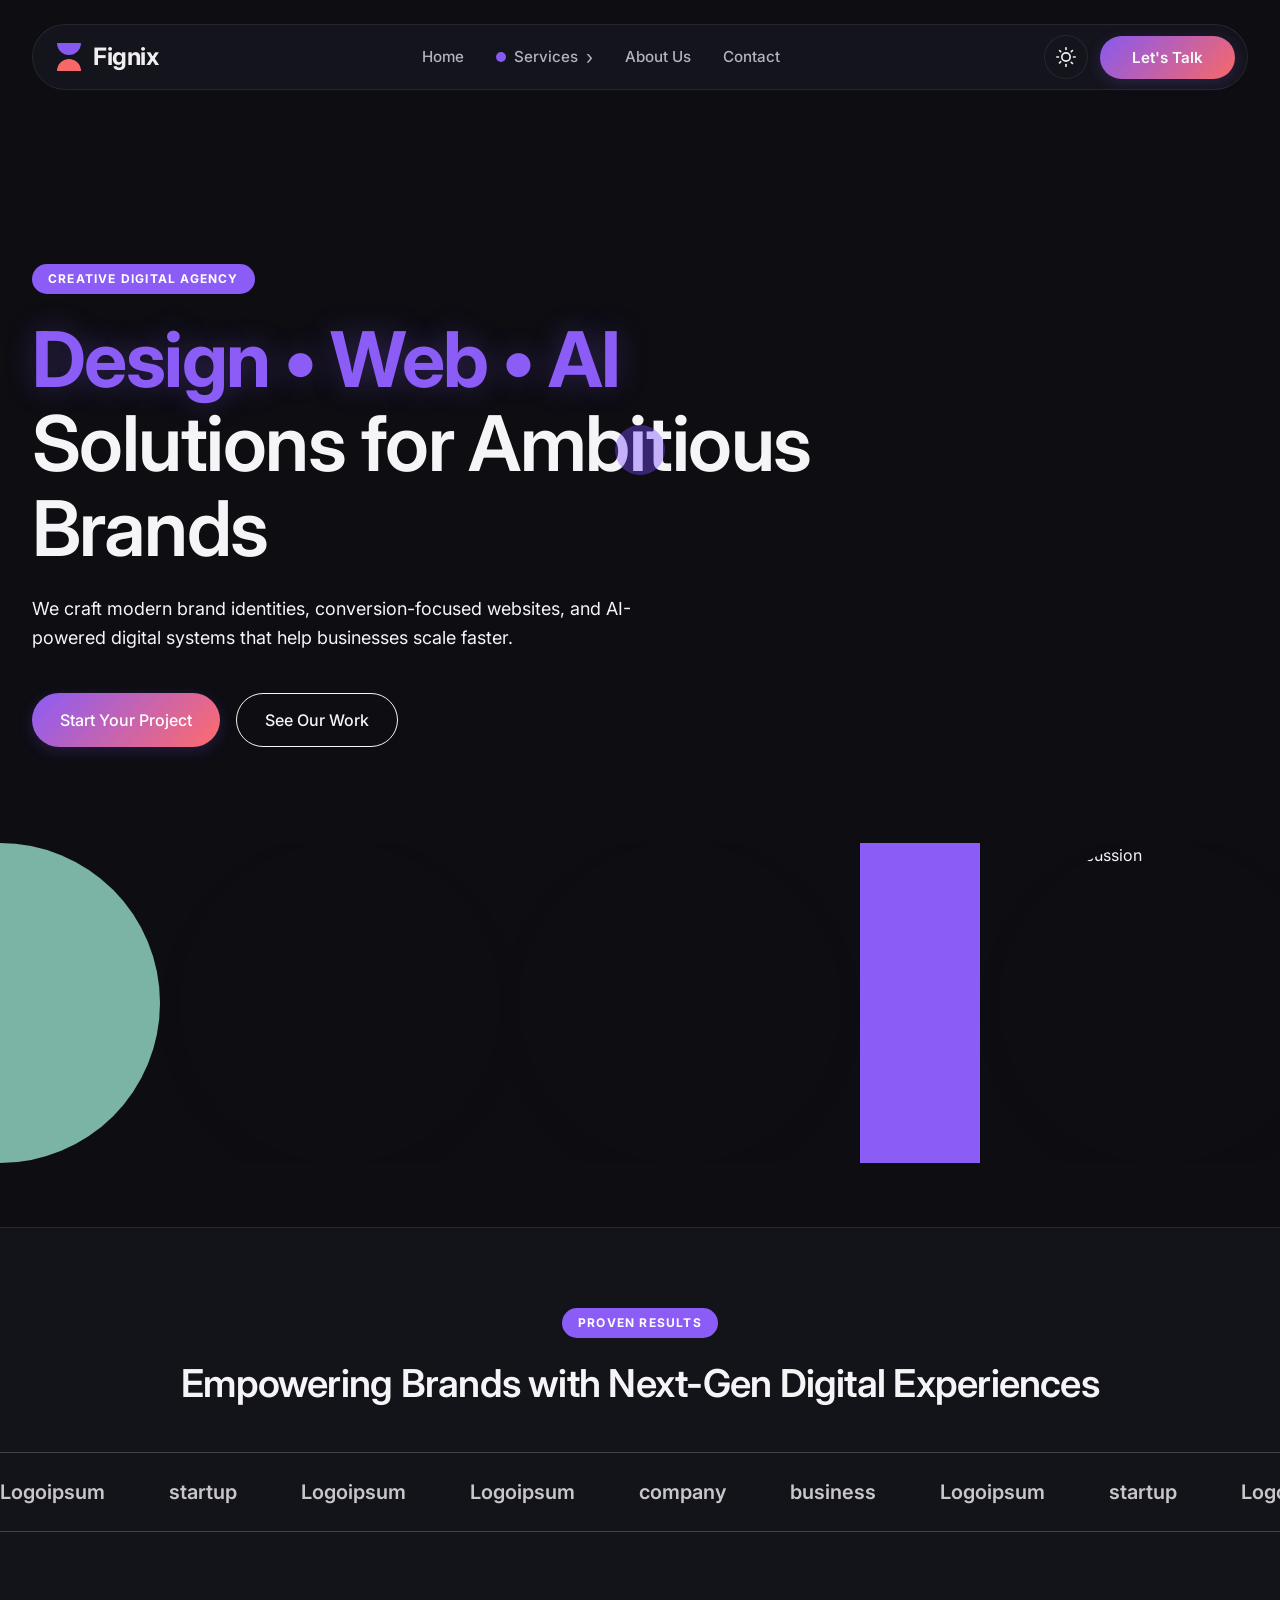
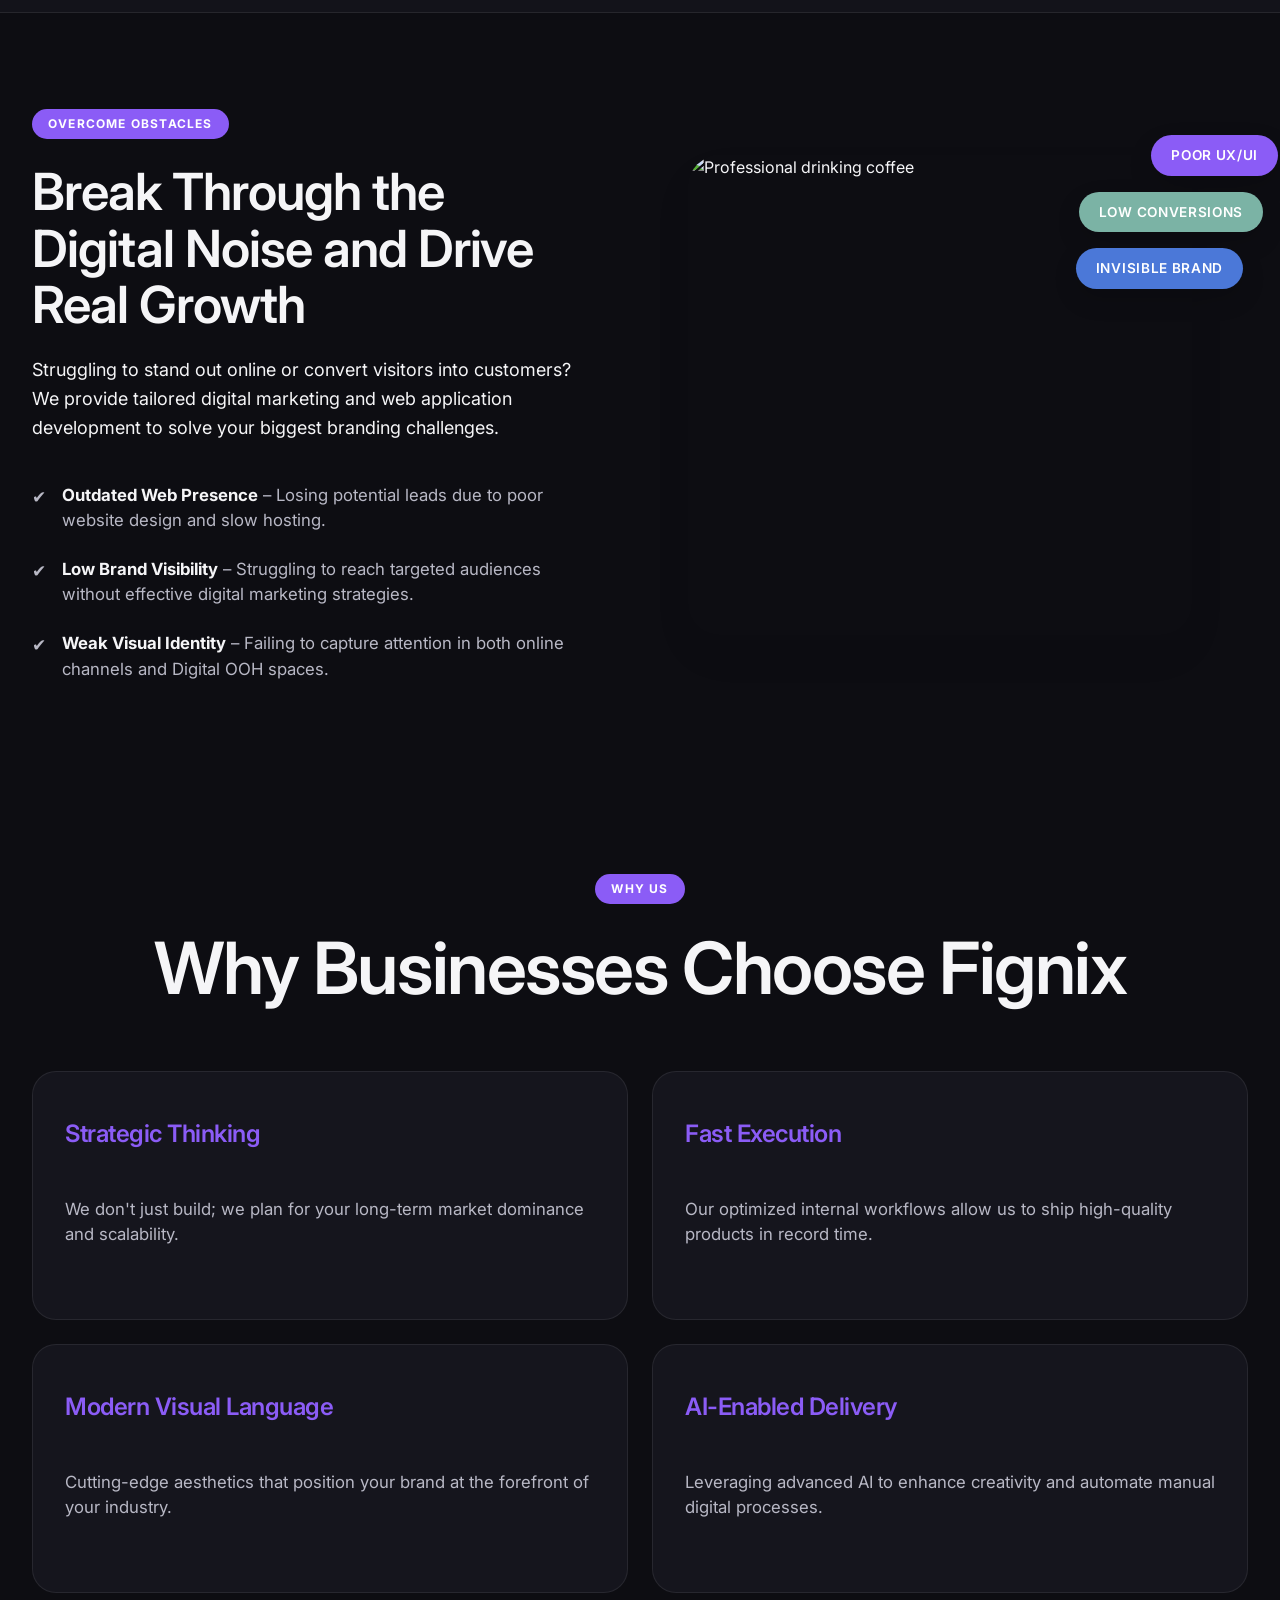
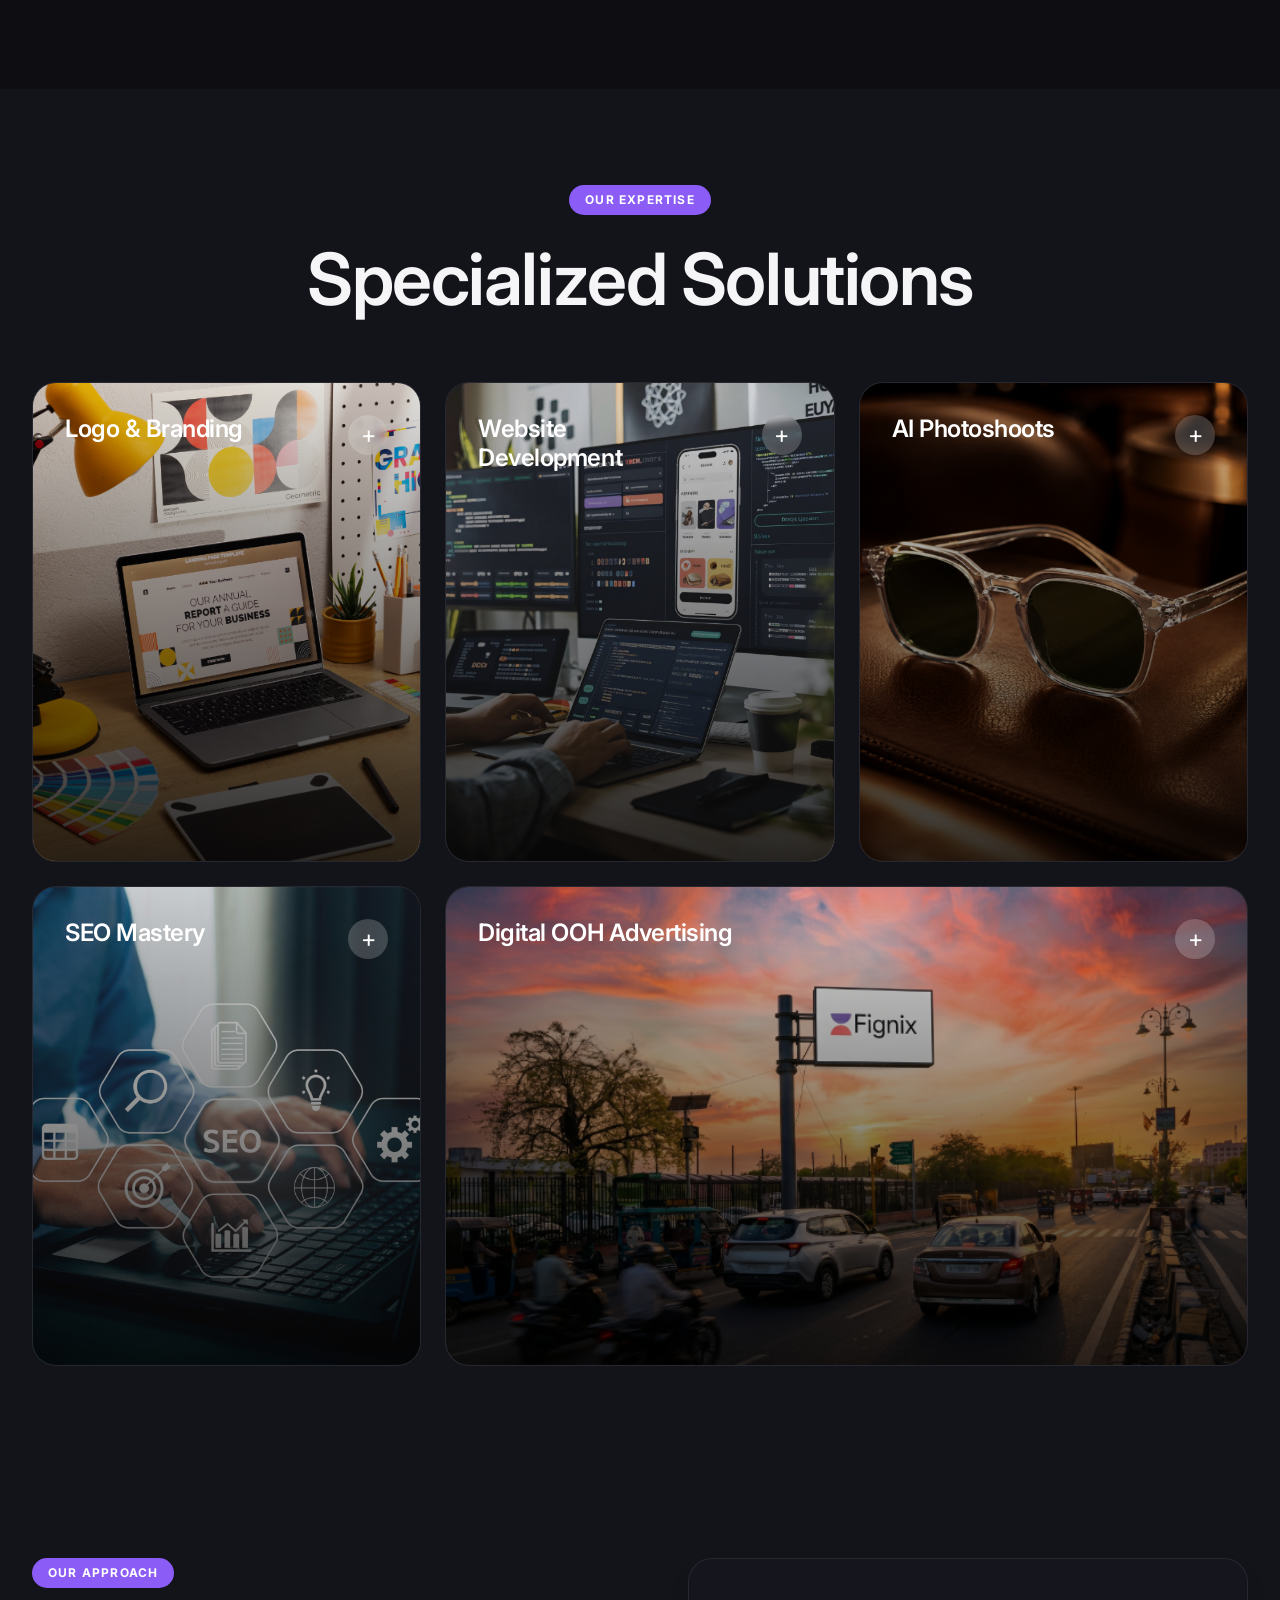
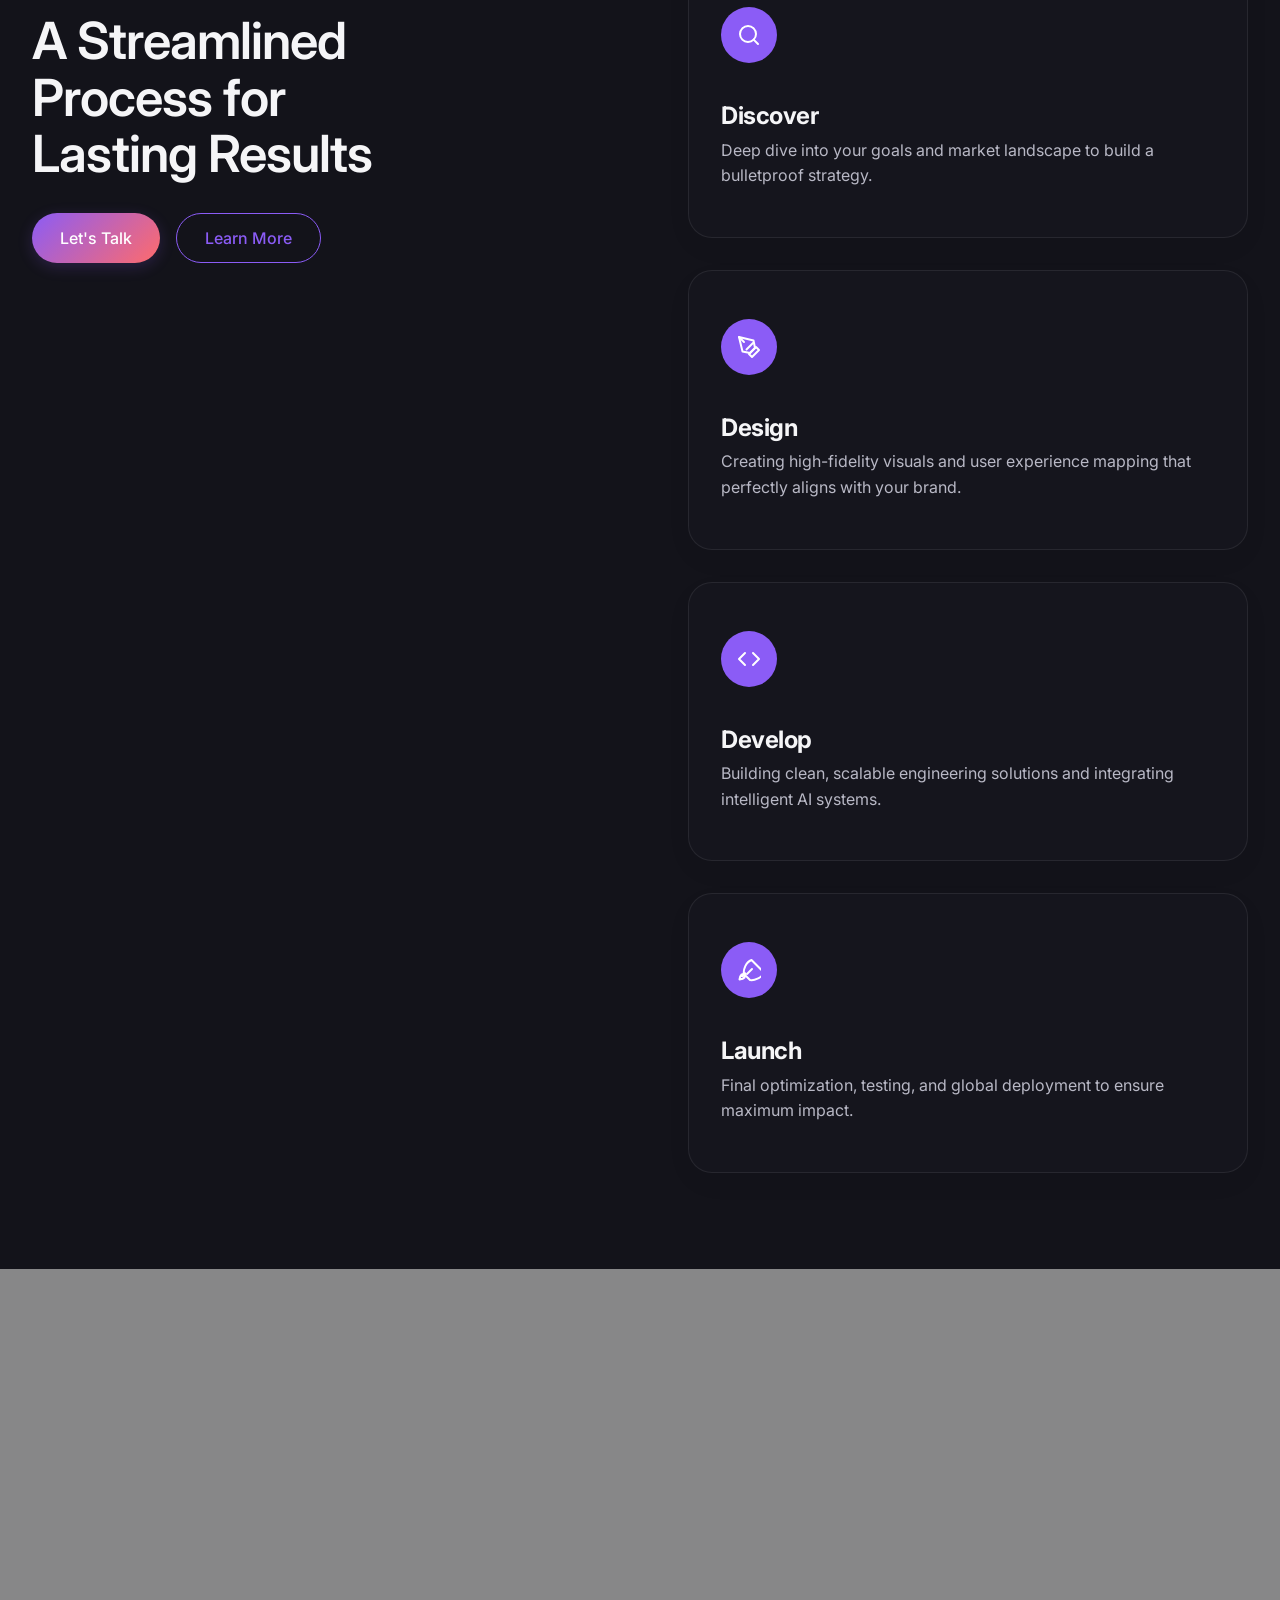
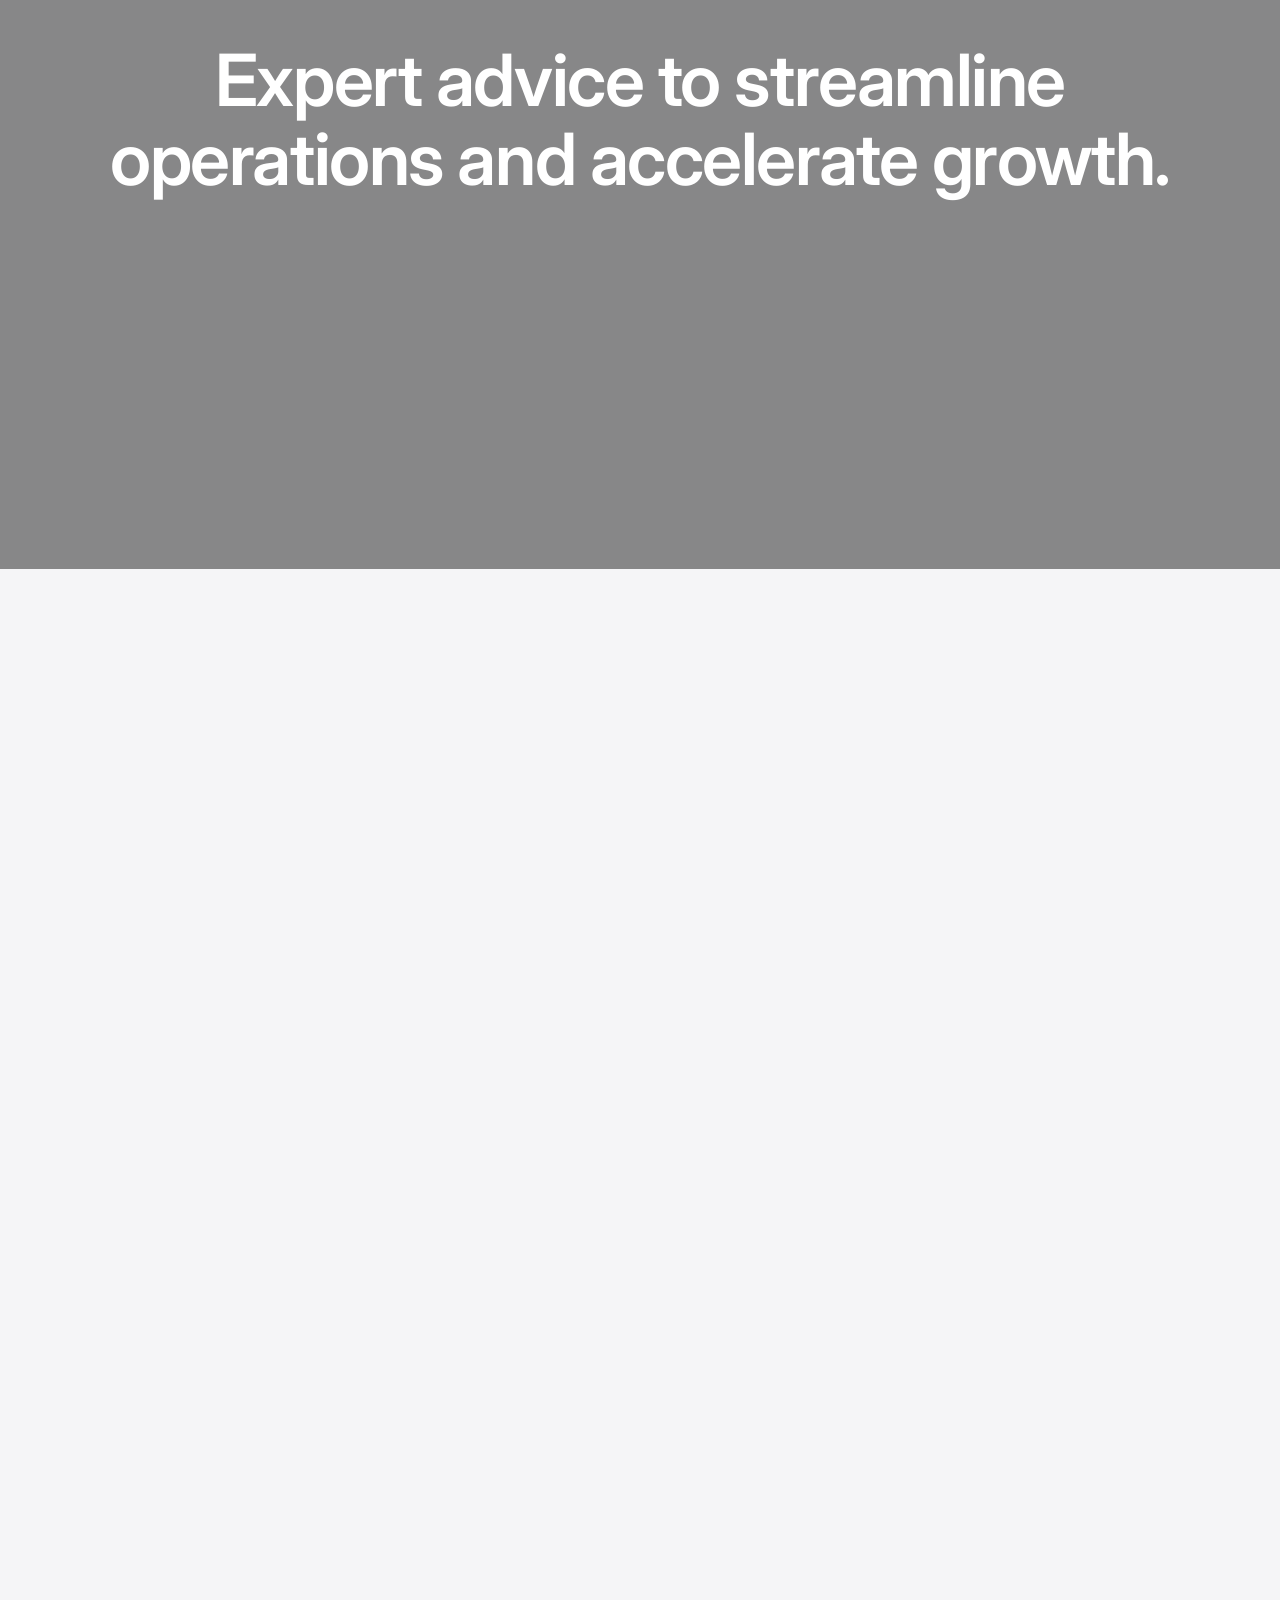
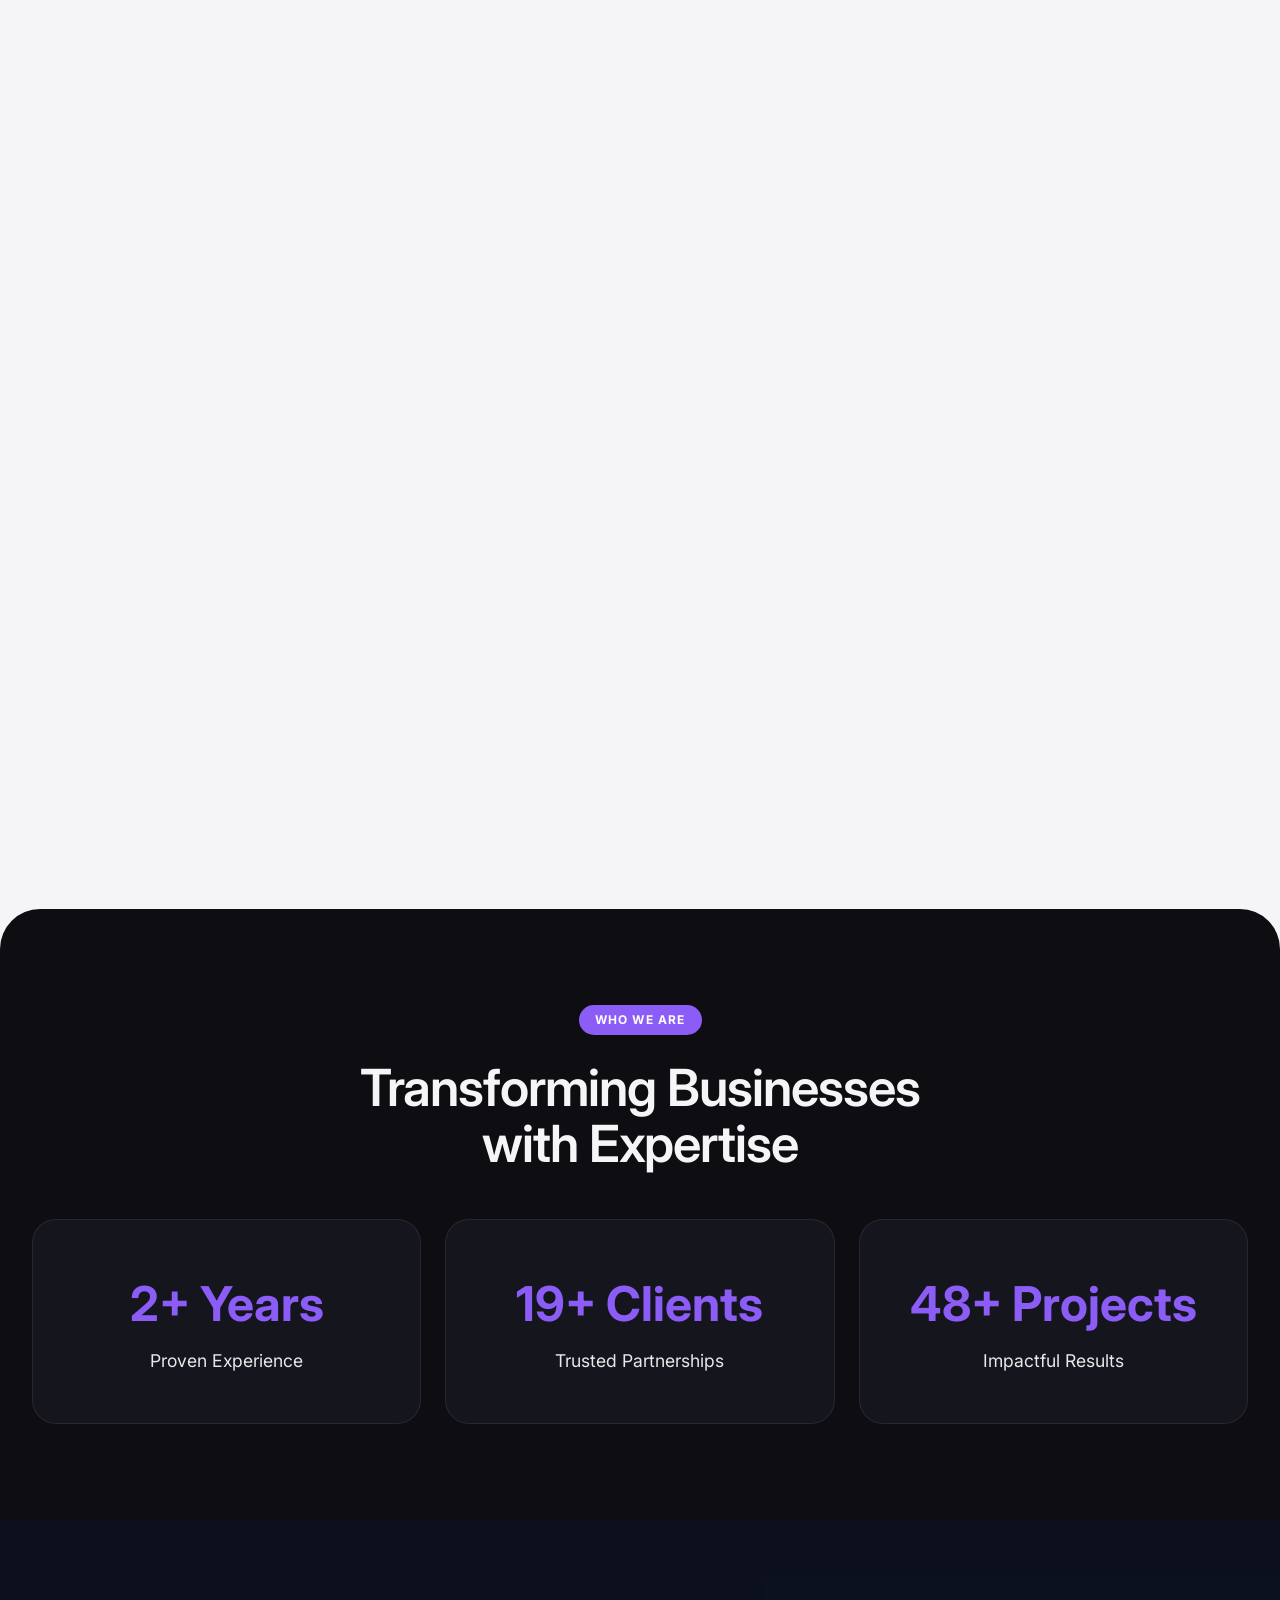
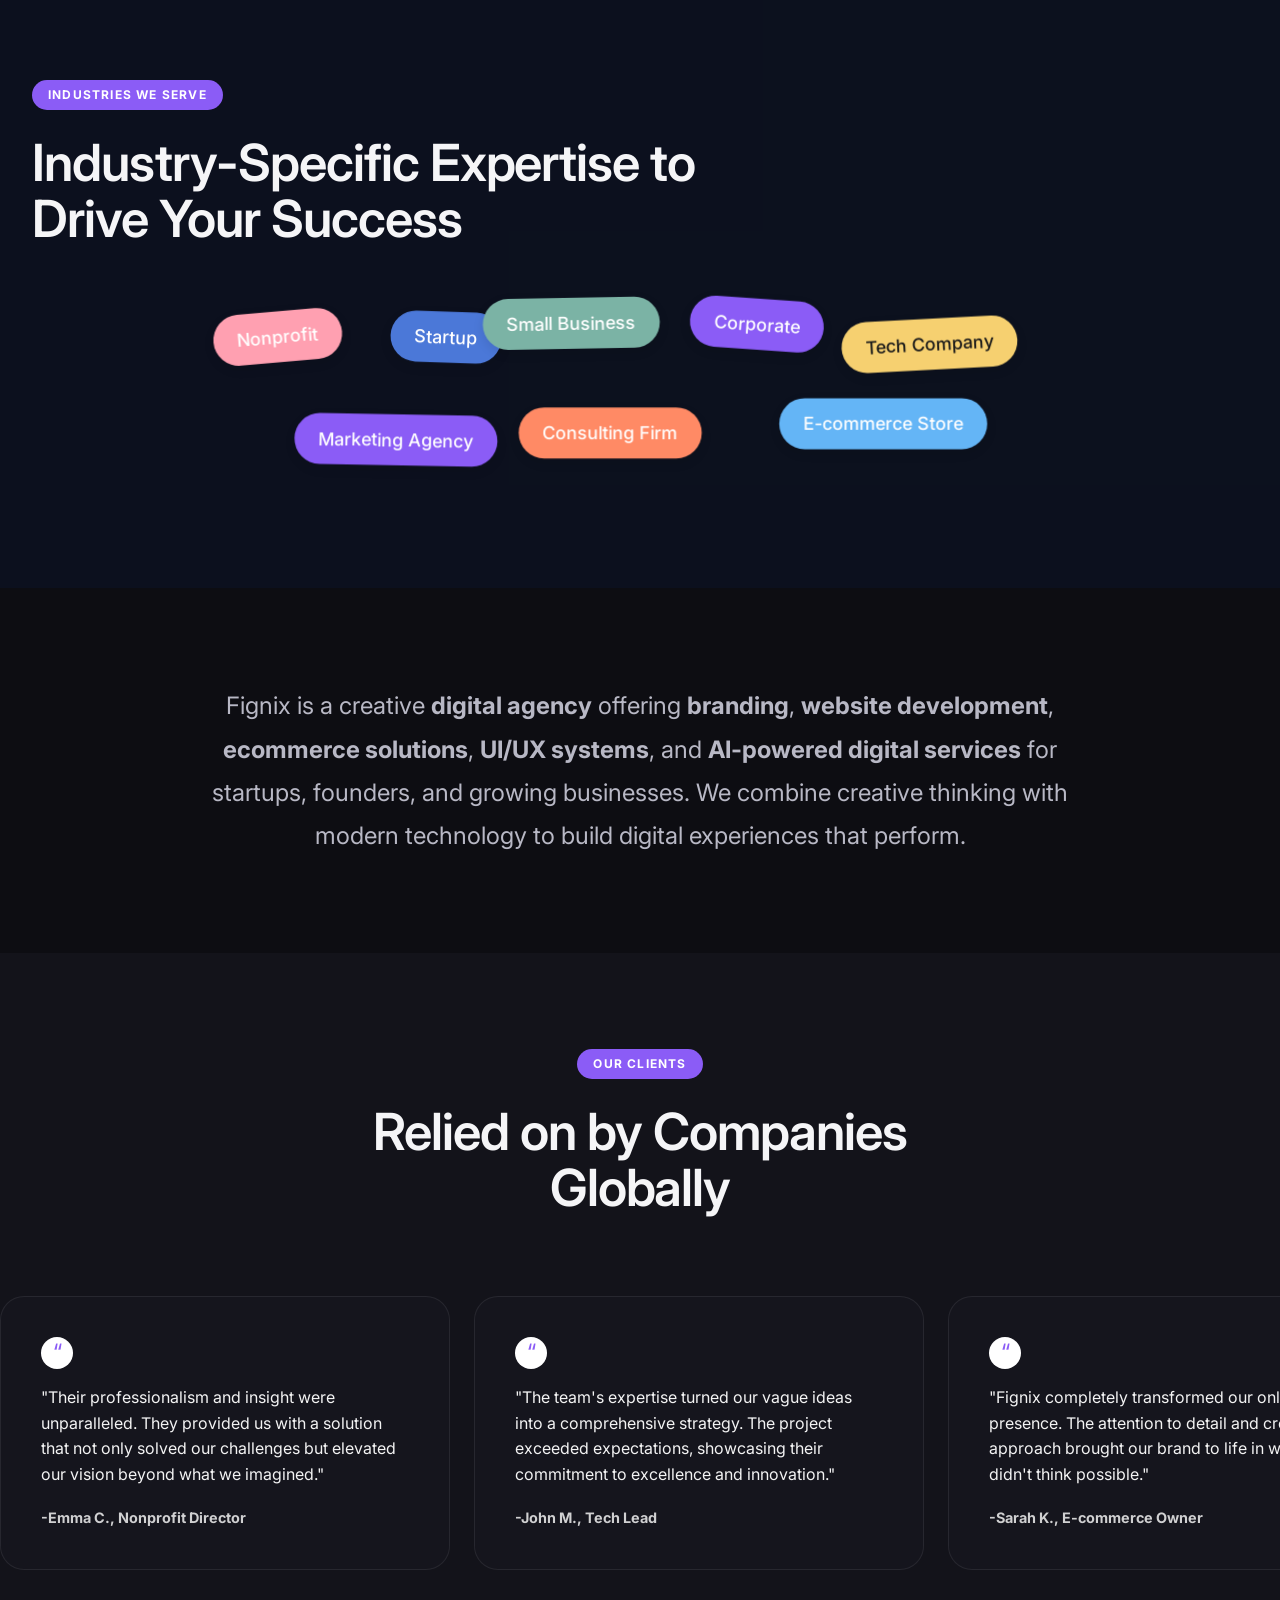
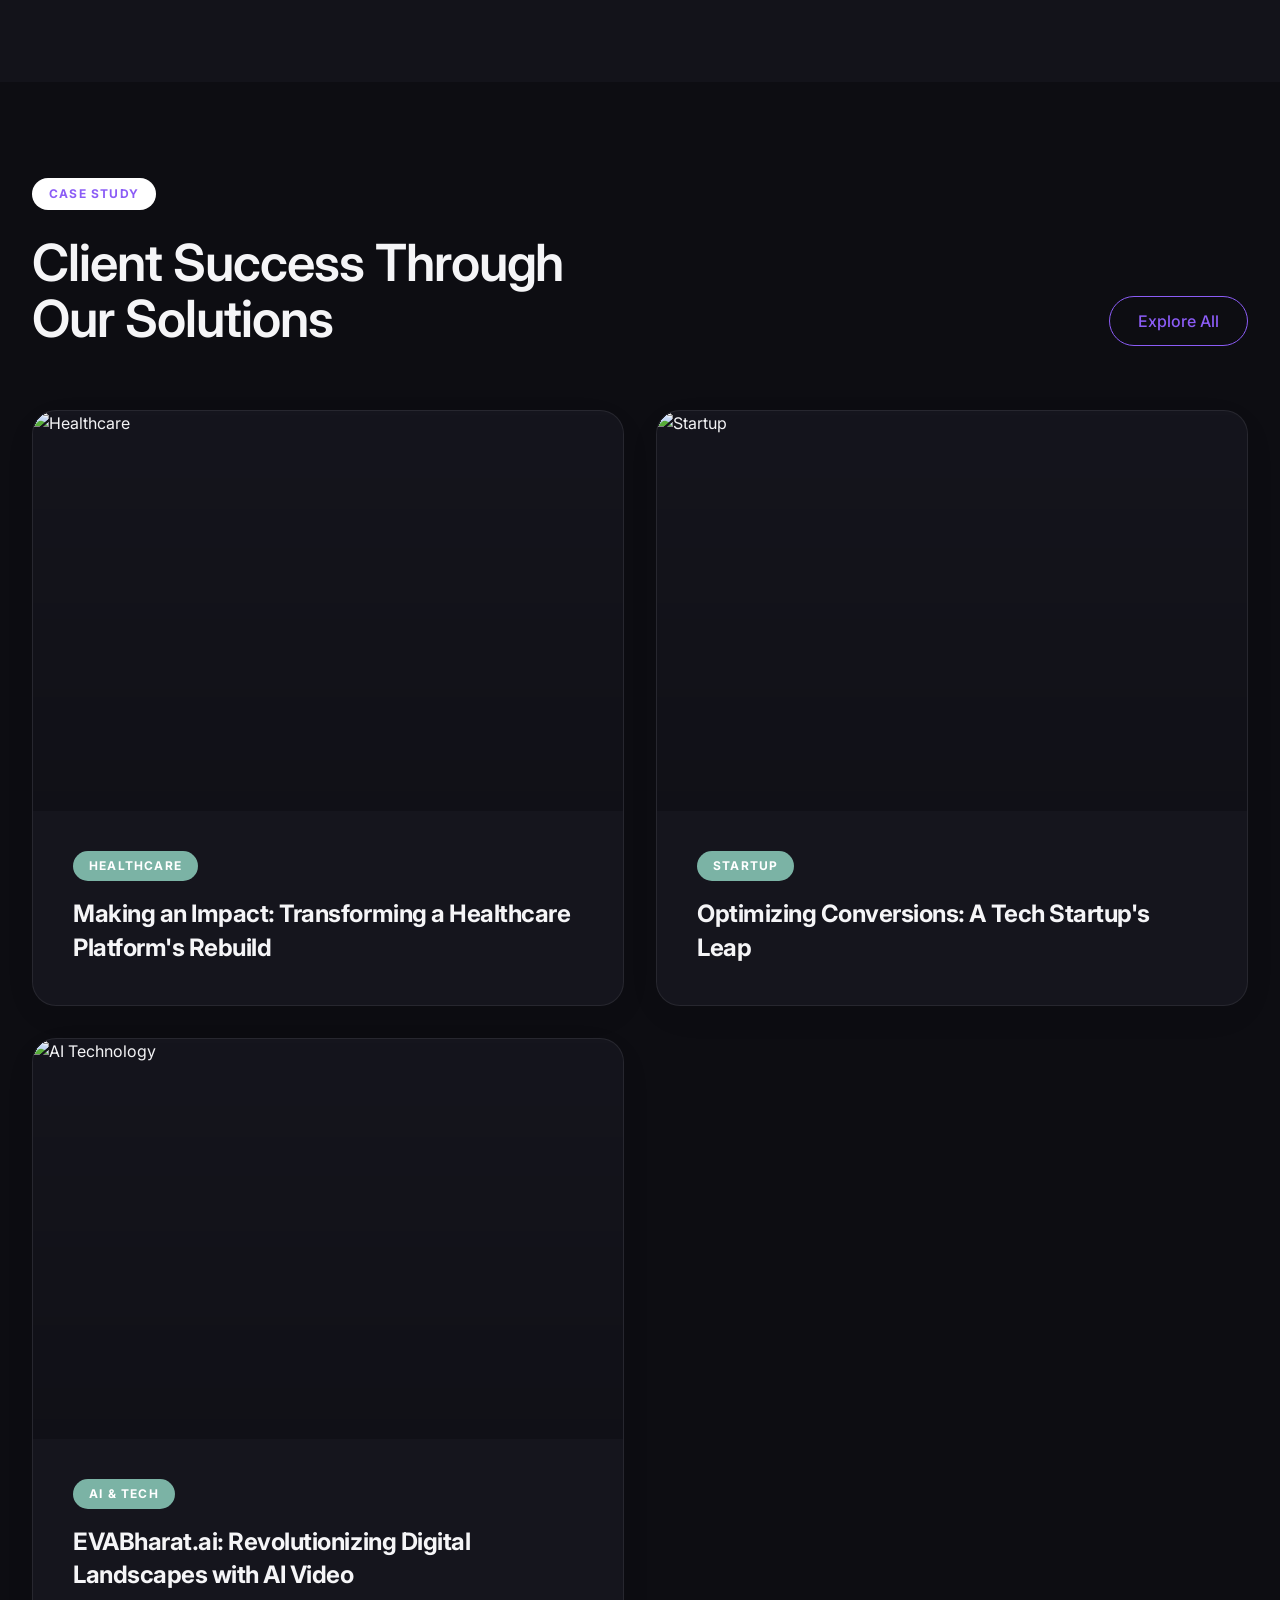
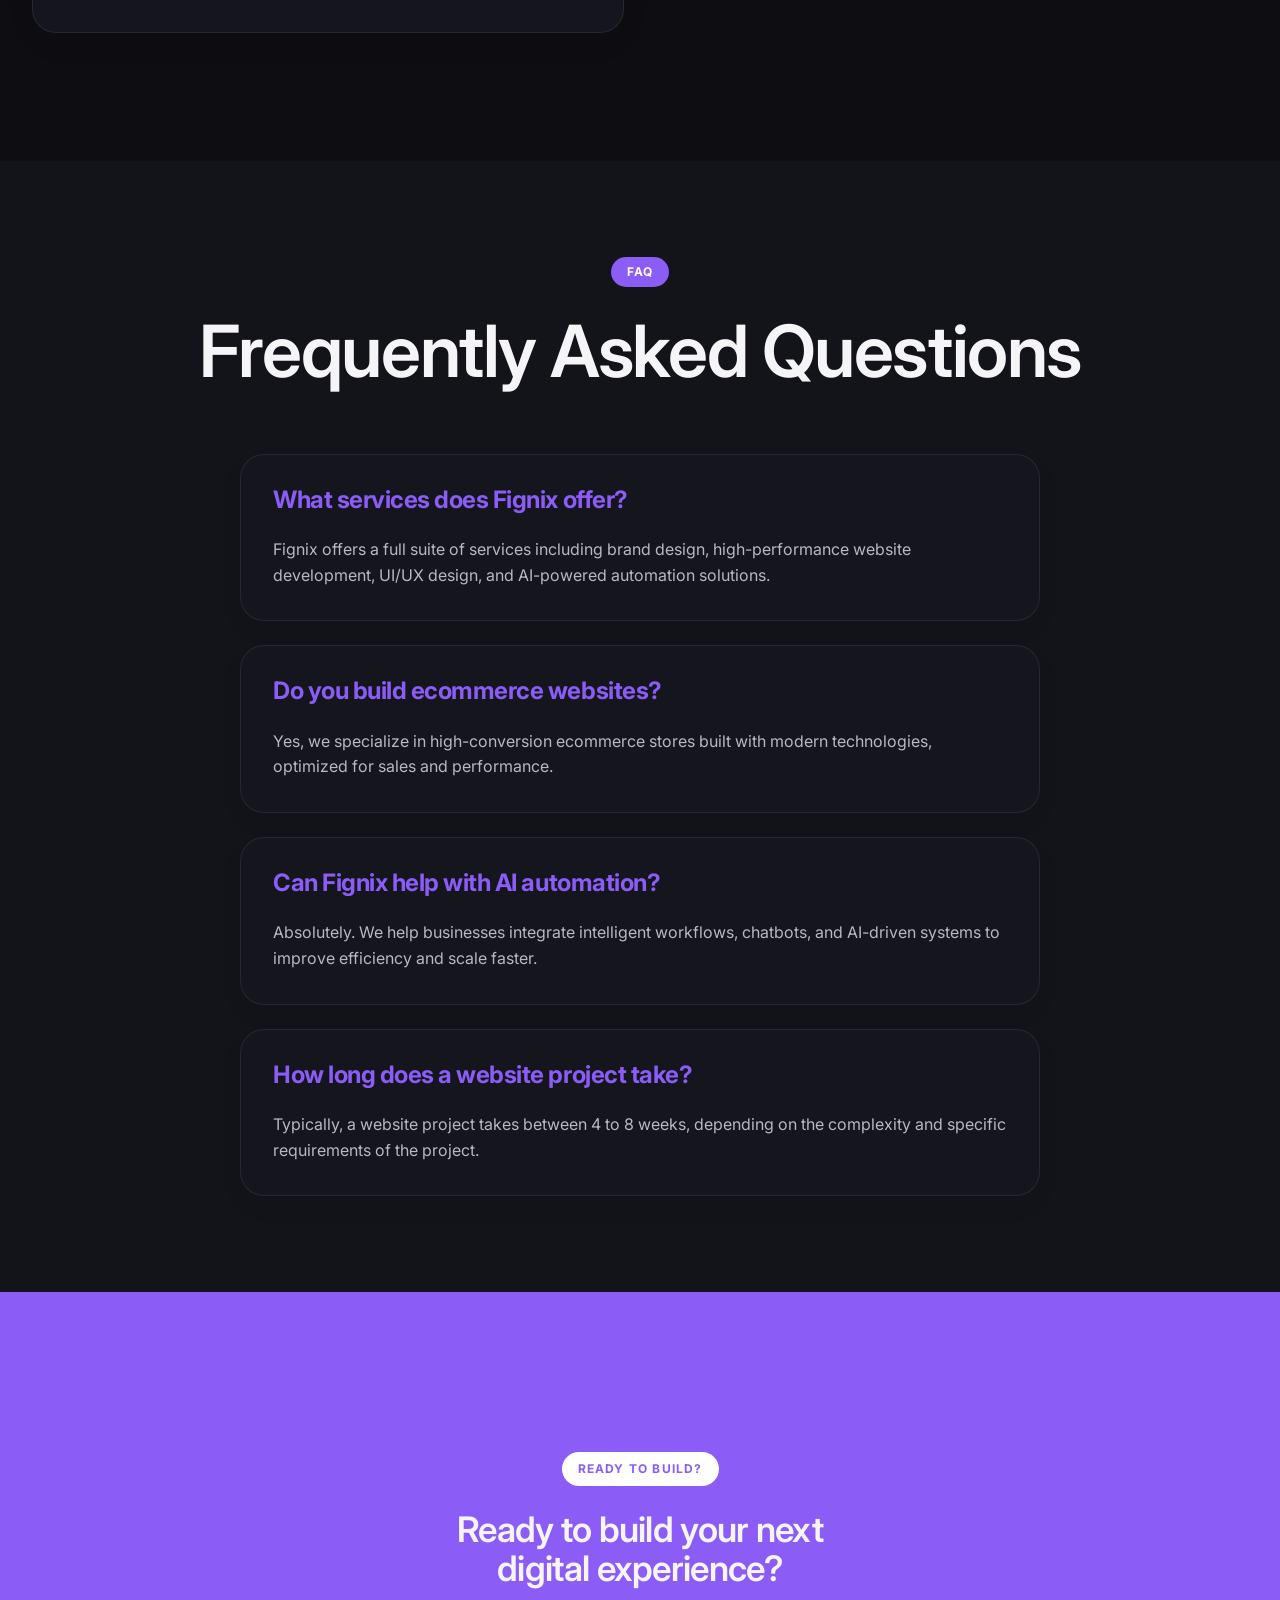
==== commit 440523ea: "Add files via upload" ====
--- a/index.html
+++ b/index.html
@@ -4,1455 +4,12 @@
     <meta charset="UTF-8">
     <meta name="viewport" content="width=device-width, initial-scale=1.0">
     <title>Fignix  | Innovative Digital Solutions</title>
+    <script src="assets/js/theme.js"></script>
     <meta name="description" content="Fignix is a full-service creative digital agency specializing in website design, digital marketing, and high-impact Digital OOH advertising.">
-    <style>
-        /* Combined Styles for Fignix Static Landing Page */
-
-        @import url('https://fonts.googleapis.com/css2?family=Inter:wght@400;500;600;700;800&display=swap');
-
-        :root {
-            /* Colors */
-            --bg-color: #FAF8F2; /* Soft cream/off-white */
-            --text-dark: #1A1A1A;
-            --text-light: #666666;
-            --primary: #0055FF; /* Blue */
-            --accent-teal: #7BB3A5;
-            --accent-yellow: #F6D070;
-            --accent-blue: #4B78D8;
-            --accent-pink: #FFA0B1;
-            --white: #FFFFFF;
-            --border-color: #E2DFD6;
-            
-            /* Typography */
-            --font-main: 'Inter', sans-serif;
-            
-            /* Layout */
-            --max-width: 1280px;
-            --nav-height: 72px;
-            
-            /* Utilities */
-            --border-radius-pill: 500px;
-            --border-radius-card: 24px;
-            --transition: all 0.3s ease;
-        }
-
-        * {
-            margin: 0;
-            padding: 0;
-            box-sizing: border-box;
-        }
-
-        body {
-            font-family: var(--font-main);
-            background-color: var(--bg-color);
-            color: var(--text-dark);
-            line-height: 1.5;
-            overflow-x: hidden;
-            -webkit-font-smoothing: antialiased;
-        }
-
-        img {
-            max-width: 100%;
-            display: block;
-        }
-
-        ul {
-            list-style: none;
-        }
-
-        a {
-            text-decoration: none;
-            color: inherit;
-            transition: var(--transition);
-        }
-
-        button {
-            cursor: pointer;
-            border: none;
-            background: none;
-            font-family: inherit;
-        }
-
-        /* Typography styles */
-        h1, h2, h3, h4, h5, h6 {
-            line-height: 1.1;
-            letter-spacing: -0.02em;
-        }
-
-        h1 {
-            font-size: clamp(3rem, 6vw, 5rem);
-            font-weight: 600;
-        }
-
-        h2 {
-            font-size: clamp(2rem, 4vw, 3.5rem);
-            font-weight: 600;
-        }
-
-        .text-light {
-            color: var(--text-light);
-        }
-
-        /* Layout utilities */
-        .container {
-            max-width: var(--max-width);
-            margin: 0 auto;
-            padding: 0 2rem;
-        }
-
-        .section-padding {
-            padding: 6rem 0;
-        }
-
-        /* Components */
-        .btn {
-            display: inline-flex;
-            align-items: center;
-            justify-content: center;
-            padding: 14px 28px;
-            border-radius: var(--border-radius-pill);
-            font-weight: 500;
-            font-size: 1rem;
-            transition: var(--transition);
-        }
-
-        .btn-primary {
-            background-color: var(--primary);
-            color: var(--white);
-        }
-
-        .btn-primary:hover {
-            transform: translateY(-2px);
-            box-shadow: 0 4px 12px rgba(0, 85, 255, 0.3);
-        }
-
-        .btn-outline {
-            background-color: transparent;
-            color: var(--text-dark);
-            border: 1px solid var(--border-color);
-        }
-
-        .btn-outline:hover {
-            border-color: var(--primary);
-            color: var(--primary);
-        }
-
-        .btn-white {
-            background-color: var(--white);
-            color: var(--text-dark);
-        }
-
-        .btn-white:hover {
-            transform: translateY(-2px);
-            box-shadow: 0 4px 12px rgba(0,0,0,0.1);
-        }
-
-        .section-label {
-            display: inline-block;
-            padding: 6px 16px;
-            border-radius: var(--border-radius-pill);
-            background-color: var(--primary);
-            color: var(--white);
-            font-size: 0.75rem;
-            font-weight: 700;
-            text-transform: uppercase;
-            letter-spacing: 0.1em;
-            margin-bottom: 1.5rem;
-        }
-
-        /* Pill tags for industries */
-        .pill-tag {
-            display: inline-flex;
-            align-items: center;
-            padding: 12px 24px;
-            border-radius: var(--border-radius-pill);
-            font-size: 1.125rem;
-            font-weight: 500;
-            color: var(--white);
-        }
-
-        /* Animations */
-        @keyframes scrollText {
-            0% { transform: translateX(0); }
-            100% { transform: translateX(-50%); }
-        }
-
-        /* --- HEADER STYLES --- */
-        .header-container {
-            padding: 1.5rem 2rem;
-            display: flex;
-            justify-content: center;
-            position: fixed;
-            top: 0;
-            left: 0;
-            width: 100%;
-            z-index: 100;
-            transition: transform 0.4s cubic-bezier(0.3, 1, 0.3, 1), padding 0.3s ease;
-        }
-
-        .header-container.header-hidden {
-            transform: translateY(-100%);
-        }
-
-        .header-container.header-scrolled {
-            padding: 1rem 2rem;
-        }
-
-        .header {
-            display: flex;
-            align-items: center;
-            justify-content: space-between;
-            background-color: var(--white);
-            box-shadow: 0 4px 20px rgba(0, 0, 0, 0.05); /* Slight shadow for depth */
-            max-width: var(--max-width);
-            width: 100%;
-            padding: 8px 12px 8px 24px;
-            border-radius: var(--border-radius-pill);
-            transition: box-shadow 0.3s ease;
-        }
-
-        .header-scrolled .header {
-            background-color: rgba(255, 255, 255, 0.85);
-            backdrop-filter: blur(12px);
-            -webkit-backdrop-filter: blur(12px);
-        }
-
-        .header-logo {
-            display: flex;
-            align-items: center;
-            gap: 12px;
-        }
-
-        .logo-icon-wrapper {
-            display: flex;
-            flex-direction: column;
-            gap: 2px;
-        }
-
-        .logo-top-half {
-            width: 24px;
-            height: 12px;
-            background-color: var(--primary);
-            border-radius: 24px 24px 0 0;
-        }
-
-        .logo-bottom-half {
-            width: 24px;
-            height: 12px;
-            background-color: var(--text-dark);
-            border-radius: 24px 24px 0 0;
-        }
-
-        .logo-text {
-            font-size: 1.5rem;
-            font-weight: 600;
-            color: var(--text-dark);
-            letter-spacing: -0.02em;
-        }
-
-        .header-nav {
-            display: flex;
-            align-items: center;
-            gap: 32px;
-        }
-
-        .nav-item {
-            position: relative;
-            display: flex;
-            align-items: center;
-            height: 48px; /* Safe hover area */
-        }
-
-        .nav-link {
-            display: flex;
-            align-items: center;
-            gap: 8px;
-            font-size: 0.95rem;
-            font-weight: 500;
-            color: var(--text-dark);
-            transition: opacity 0.2s ease;
-        }
-
-        .nav-link:hover {
-            opacity: 0.6;
-        }
-
-        .nav-link .dot {
-            width: 10px;
-            height: 10px;
-            background-color: var(--primary);
-            border-radius: 50%;
-            display: inline-block;
-        }
-
-        .dropdown-arrow {
-            font-size: 1.2rem;
-            font-weight: 400;
-            display: inline-block;
-            transition: transform 0.3s ease;
-        }
-
-        /* Dropdown Menu Styles */
-        .dropdown-menu {
-            position: absolute;
-            top: 100%;
-            left: 50%;
-            transform: translateX(-50%) translateY(10px);
-            background-color: var(--white);
-            border-radius: 16px;
-            box-shadow: 0 10px 40px rgba(0, 0, 0, 0.08);
-            padding: 8px 0;
-            min-width: 200px;
-            opacity: 0;
-            visibility: hidden;
-            transition: all 0.3s cubic-bezier(0.16, 1, 0.3, 1);
-            display: flex;
-            flex-direction: column;
-        }
-
-        .has-dropdown:hover .dropdown-menu {
-            opacity: 1;
-            visibility: visible;
-            transform: translateX(-50%) translateY(0);
-        }
-
-        .has-dropdown:hover .dropdown-arrow {
-            transform: rotate(90deg);
-        }
-
-        .dropdown-menu a {
-            padding: 12px 24px;
-            font-size: 0.95rem;
-            font-weight: 500;
-            color: var(--text-dark);
-            transition: background-color 0.2s, color 0.2s;
-        }
-
-        .dropdown-menu a:hover {
-            background-color: var(--bg-color);
-            color: var(--primary);
-        }
-
-        .header-action .btn {
-            padding: 12px 32px;
-            font-size: 0.95rem;
-            font-weight: 600;
-        }
-
-        @media (max-width: 768px) {
-            .header-nav {
-                display: none;
-            }
-        }
-
-        /* --- HERO STYLES --- */
-        .hero {
-            padding-top: calc(var(--nav-height) + 10rem);
-            text-align: left;
-            overflow: hidden;
-            padding-bottom: 4rem;
-        }
-
-        .hero-content {
-            max-width: 800px;
-        }
-
-        .hero-title {
-            margin-bottom: 1.5rem;
-        }
-
-        .hero-description {
-            font-size: 1.125rem;
-            color: var(--text-dark);
-            max-width: 600px;
-            margin-bottom: 2.5rem;
-            line-height: 1.6;
-        }
-
-        .hero-actions {
-            display: flex;
-            justify-content: flex-start;
-            gap: 16px;
-            margin-bottom: 6rem;
-        }
-
-        .hero-actions .btn-outline {
-            border: 1px solid var(--border-color);
-            background-color: transparent;
-            border-radius: var(--border-radius-pill);
-        }
-
-        .hero-actions .btn-outline:hover {
-            background-color: var(--white);
-            border-color: var(--white);
-        }
-
-        .hero-slider-wrapper {
-            width: 100%;
-            overflow: hidden;
-            position: relative;
-        }
-
-        @keyframes infiniteSliderScroll {
-            0% { transform: translateX(0); }
-            100% { transform: translateX(-50%); } 
-        }
-
-        .hero-slider-track {
-            display: flex;
-            align-items: stretch;
-            gap: 20px;
-            width: max-content;
-            animation: infiniteSliderScroll 60s linear infinite; 
-        }
-
-        .hero-slider-track:hover {
-            animation-play-state: paused;
-        }
-
-        .img-wrap {
-            width: 320px;
-            height: 320px;
-            border-radius: 50%;
-            overflow: hidden;
-            flex-shrink: 0;
-            box-shadow: 0 10px 30px rgba(0,0,0,0.05);
-        }
-
-        .img-wrap img {
-            width: 100%;
-            height: 100%;
-            object-fit: cover;
-            transition: transform 0.8s ease;
-        }
-
-        .img-wrap:hover img {
-            transform: scale(1.05);
-        }
-
-        .shape {
-            flex-shrink: 0;
-            height: 320px;
-        }
-
-        .shape-half {
-            width: 160px;
-            border-radius: 0 320px 320px 0;
-        }
-
-        .shape-solid {
-            width: 120px;
-        }
-
-        .shape-circle {
-            width: 320px;
-            border-radius: 50%;
-        }
-
-        .shape-teal { background-color: var(--accent-teal); }
-        .shape-orange { background-color: var(--primary); }
-
-        @media (max-width: 768px) {
-            .hero {
-                padding-top: calc(var(--nav-height) + 6rem);
-            }
-            
-            .img-wrap, .shape-circle {
-                width: 240px;
-                height: 240px;
-            }
-            
-            .shape {
-                height: 240px;
-            }
-            
-            .shape-half {
-                width: 120px;
-                border-radius: 0 240px 240px 0;
-            }
-        }
-
-        /* --- MARQUEE STYLES --- */
-        .marquee-section {
-            background-color: var(--primary);
-            color: var(--white);
-            padding: 5rem 0;
-            text-align: center;
-            overflow: hidden;
-        }
-
-        .section-label-white {
-            display: inline-block;
-            padding: 6px 16px;
-            background-color: rgba(255, 255, 255, 0.2);
-            border-radius: var(--border-radius-pill);
-            font-size: 0.75rem;
-            font-weight: 700;
-            text-transform: uppercase;
-            letter-spacing: 0.1em;
-            margin-bottom: 1.5rem;
-        }
-
-        .marquee-title {
-            font-size: clamp(2rem, 3vw, 2.5rem);
-            font-weight: 600;
-            margin-bottom: 3rem;
-            color: var(--white);
-        }
-
-        .marquee-container {
-            width: 100vw;
-            margin-left: 50%;
-            transform: translateX(-50%);
-            border-top: 1px solid rgba(255, 255, 255, 0.2);
-            border-bottom: 1px solid rgba(255, 255, 255, 0.2);
-            padding: 1.5rem 0;
-            display: flex;
-        }
-
-        .marquee-content {
-            display: flex;
-            gap: 4rem;
-            padding-right: 4rem;
-            animation: scrollText 30s linear infinite;
-            white-space: nowrap;
-        }
-
-        .marquee-item {
-            display: flex;
-            align-items: center;
-            gap: 8px;
-            font-size: 1.25rem;
-            font-weight: 600;
-            opacity: 0.8;
-            transition: var(--transition);
-        }
-
-        .marquee-item:hover {
-            opacity: 1;
-        }
-
-        .marquee-item svg {
-            opacity: 0.8;
-        }
-
-        @media (max-width: 768px) {
-            .marquee-item {
-                font-size: 1rem;
-            }
-        }
-
-        /* --- CHALLENGES STYLES --- */
-        .challenges-grid {
-            display: grid;
-            grid-template-columns: 1fr 1fr;
-            gap: 6rem;
-            align-items: center;
-        }
-
-        .challenges-title {
-            margin-bottom: 1.5rem;
-        }
-
-        .challenges-desc {
-            color: var(--text-dark);
-            margin-bottom: 2.5rem;
-            font-size: 1.125rem;
-            line-height: 1.6;
-        }
-
-        .challenges-list {
-            display: flex;
-            flex-direction: column;
-            gap: 1.5rem;
-        }
-
-        .challenges-list li {
-            display: flex;
-            align-items: flex-start;
-            gap: 16px;
-            font-size: 1.05rem;
-            color: var(--text-light);
-            line-height: 1.5;
-        }
-
-        .challenges-list li strong {
-            color: var(--text-dark);
-        }
-
-        .challenge-icon {
-            flex-shrink: 0;
-            margin-top: 2px;
-        }
-
-        .challenges-visual {
-            position: relative;
-            border-radius: var(--border-radius-card);
-        }
-
-        .visual-card {
-            position: relative;
-            border-radius: 32px;
-            overflow: hidden;
-            box-shadow: 0 20px 40px rgba(0,0,0,0.05);
-            z-index: 2;
-            width: 90%;
-        }
-
-        .visual-card img {
-            width: 100%;
-            height: auto;
-            min-height: 480px;
-            object-fit: cover;
-        }
-
-        .floating-tags-container {
-            position: absolute;
-            top: -20px;
-            right: -30px;
-            width: auto;
-            height: 100%;
-            z-index: 10;
-            display: flex;
-            flex-direction: column;
-            gap: 16px;
-            align-items: flex-end;
-        }
-
-        .floating-tag {
-            padding: 10px 20px;
-            border-radius: var(--border-radius-pill);
-            font-weight: 600;
-            font-size: 0.85rem;
-            color: white;
-            box-shadow: 0 10px 25px rgba(0,0,0,0.15);
-            letter-spacing: 0.05em;
-            text-transform: uppercase;
-            display: inline-block;
-            animation: floatTag 6s ease-in-out infinite;
-            animation-delay: var(--del);
-        }
-
-        .tag-orange {
-            background-color: var(--primary);
-        }
-
-        .tag-teal {
-            background-color: var(--accent-teal);
-            margin-right: 15px;
-        }
-
-        .tag-blue {
-            background-color: var(--accent-blue);
-            margin-right: 35px;
-        }
-
-        @keyframes floatTag {
-            0% { transform: translateY(0px) rotate(var(--rot)); }
-            50% { transform: translateY(-12px) rotate(calc(var(--rot) - 2deg)); }
-            100% { transform: translateY(0px) rotate(var(--rot)); }
-        }
-
-        @media (max-width: 992px) {
-            .challenges-grid {
-                grid-template-columns: 1fr;
-                gap: 4rem;
-            }
-            
-            .visual-card {
-                width: 100%;
-            }
-            
-            .floating-tags-container {
-                right: 10px;
-                top: 10px;
-            }
-        }
-
-        /* --- SERVICES STYLES --- */
-        .services-header {
-            text-align: center;
-            margin-bottom: 4rem;
-        }
-
-        .services-title {
-            margin-bottom: 0;
-        }
-
-        .services-grid {
-            display: grid;
-            grid-template-columns: repeat(3, 1fr);
-            gap: 24px;
-        }
-
-        .service-card {
-            position: relative;
-            height: 480px;
-            border-radius: var(--border-radius-card);
-            overflow: hidden;
-            cursor: pointer;
-        }
-
-        .service-card:nth-child(5) {
-            grid-column: span 2;
-        }
-
-        .service-bg-image {
-            position: absolute;
-            top: 0;
-            left: 0;
-            width: 100%;
-            height: 100%;
-            background-size: cover;
-            background-position: center;
-            transition: transform 0.6s ease;
-        }
-
-        .service-card:hover .service-bg-image {
-            transform: scale(1.05);
-        }
-
-        .service-overlay {
-            position: absolute;
-            top: 0;
-            left: 0;
-            width: 100%;
-            height: 100%;
-            background: linear-gradient(to bottom, rgba(0,0,0,0.1), rgba(0,0,0,0.8));
-        }
-
-        .service-content {
-            position: absolute;
-            inset: 0;
-            padding: 2rem;
-            display: flex;
-            flex-direction: column;
-            justify-content: space-between;
-            color: white;
-        }
-
-        .service-top {
-            display: flex;
-            justify-content: space-between;
-            align-items: flex-start;
-        }
-
-        .service-name {
-            font-size: 1.5rem;
-            font-weight: 600;
-            max-width: 70%;
-            line-height: 1.2;
-        }
-
-        .service-icon-plus {
-            width: 40px;
-            height: 40px;
-            border-radius: 50%;
-            background-color: rgba(255,255,255,0.2);
-            display: flex;
-            align-items: center;
-            justify-content: center;
-            font-size: 1.5rem;
-            color: white;
-            backdrop-filter: blur(4px);
-            transition: var(--transition);
-        }
-
-        .service-card:hover .service-icon-plus {
-            background-color: var(--primary);
-        }
-
-        .service-desc {
-            font-size: 1.05rem;
-            opacity: 0;
-            transform: translateY(20px);
-            transition: all 0.4s ease;
-        }
-
-        .service-card:hover .service-desc {
-            opacity: 1;
-            transform: translateY(0);
-        }
-
-        @media (max-width: 992px) {
-            .services-grid {
-                grid-template-columns: repeat(2, 1fr);
-            }
-        }
-
-        @media (max-width: 600px) {
-            .services-grid {
-                grid-template-columns: 1fr;
-            }
-            
-            .service-card:nth-child(5) {
-                grid-column: span 1;
-            }
-        }
-
-        /* --- PROCESS STYLES --- */
-        .process-grid {
-            display: grid;
-            grid-template-columns: 1fr 1fr;
-            gap: 6rem;
-            align-items: flex-start;
-        }
-
-        .process-sticky {
-            position: sticky;
-            top: 120px;
-        }
-
-        .process-title {
-            margin-bottom: 2rem;
-        }
-
-        .process-actions {
-            display: flex;
-            gap: 16px;
-        }
-
-        .process-steps {
-            display: flex;
-            flex-direction: column;
-            gap: 2rem;
-        }
-
-        .process-step {
-            background-color: white;
-            padding: 3rem 2rem;
-            border-radius: var(--border-radius-card);
-            box-shadow: 0 10px 30px rgba(0, 0, 0, 0.03);
-            display: flex;
-            flex-direction: column;
-            gap: 1rem;
-        }
-
-        .process-step:nth-child(n) {
-            background-color: rgba(0, 85, 255, 0.05); /* Match brand */
-        }
-
-        .step-num {
-            width: 48px;
-            height: 48px;
-            border-radius: 50%;
-            background-color: var(--primary);
-            color: white;
-            display: flex;
-            align-items: center;
-            justify-content: center;
-            font-size: 1.25rem;
-            font-weight: 700;
-            margin-bottom: 1rem;
-        }
-
-        .step-title {
-            font-size: 1.5rem;
-            margin-bottom: 0.5rem;
-        }
-
-        .step-desc {
-            color: var(--text-light);
-            line-height: 1.6;
-        }
-
-        @media (max-width: 992px) {
-            .process-grid {
-                grid-template-columns: 1fr;
-                gap: 4rem;
-            }
-
-            .process-sticky {
-                position: static;
-            }
-        }
-
-        /* --- VIDEO SHOWCASE STYLES --- */
-        .video-showcase {
-            height: 350vh;
-            position: relative;
-            background-color: var(--text-dark);
-        }
-
-        .sticky-container {
-            position: sticky;
-            top: 0;
-            height: 100vh;
-            width: 100%;
-            overflow: hidden;
-            display: flex;
-            align-items: center;
-            justify-content: center;
-        }
-
-        .video-wrapper {
-            position: absolute;
-            top: 0;
-            left: 0;
-            width: 100%;
-            height: 100%;
-            z-index: 1;
-        }
-
-        /* Changed from video to img to act as fallback video to prevent broken links */
-        .background-video {
-            width: 100%;
-            height: 100%;
-            object-fit: cover;
-            transform: scale(1.3);
-            filter: blur(8px);
-            will-change: transform;
-            transform-origin: center center;
-        }
-
-        .video-overlay {
-            position: absolute;
-            top: 0;
-            left: 0;
-            width: 100%;
-            height: 100%;
-            background: rgba(0, 0, 0, 0.45);
-            z-index: 2;
-        }
-
-        .text-container {
-            position: relative;
-            z-index: 10;
-            width: 100%;
-            height: 100%;
-        }
-
-        .showcase-text {
-            position: absolute;
-            top: 50%;
-            left: 50%;
-            transform: translate(-50%, -50%);
-            width: 100%;
-            max-width: 1200px;
-            color: white;
-            font-size: clamp(2.5rem, 6vw, 4.5rem);
-            line-height: 1.1;
-            font-weight: 600;
-            letter-spacing: -0.02em;
-            text-align: center;
-            padding: 0 2rem;
-            margin: 0;
-            will-change: opacity, transform;
-        }
-
-        .text-1 {
-            opacity: 1;
-        }
-
-        .text-2 {
-            opacity: 0;
-        }
-
-        /* --- STATS STYLES --- */
-        .stats {
-            position: relative;
-            z-index: 10;
-            margin-top: -60px;
-            background-color: var(--bg-color);
-            border-top-left-radius: 40px;
-            border-top-right-radius: 40px;
-        }
-
-        .stats-header {
-            text-align: center;
-            margin-bottom: 3rem;
-        }
-
-        .stats-grid {
-            display: grid;
-            grid-template-columns: repeat(3, 1fr);
-            gap: 24px;
-        }
-
-        .stat-card {
-            background-color: var(--primary);
-            color: white;
-            border-radius: var(--border-radius-card);
-            padding: 3rem 2rem;
-            text-align: center;
-            transition: transform 0.3s ease;
-        }
-
-        .stat-card:hover {
-            transform: translateY(-5px);
-        }
-
-        .stat-number {
-            font-size: clamp(2rem, 4vw, 3rem);
-            font-weight: 700;
-            margin-bottom: 0.5rem;
-        }
-
-        .stat-label {
-            font-size: 1.1rem;
-            opacity: 0.9;
-        }
-
-        @media (max-width: 768px) {
-            .stats-grid {
-                grid-template-columns: 1fr;
-            }
-        }
-
-        /* --- INDUSTRIES STYLES --- */
-        .industries {
-            padding: 4rem 0;
-            overflow: hidden;
-        }
-
-        .industries-bg {
-            background-color: rgba(0, 85, 255, 0.05);
-            padding: 6rem 2rem;
-            max-width: 1400px;
-            margin: 0 auto;
-        }
-
-        .industries-title {
-            margin-bottom: 4rem;
-        }
-
-        .industries-cluster {
-            display: flex;
-            flex-wrap: wrap;
-            justify-content: center;
-            gap: 16px;
-            max-width: 900px;
-            margin: 0 auto;
-        }
-
-        .industries-cluster .drag-wrapper {
-            touch-action: none;
-            cursor: grab;
-            display: inline-block;
-            will-change: transform;
-            z-index: 1;
-            position: relative;
-        }
-
-        .industries-cluster .drag-wrapper:active {
-            cursor: grabbing;
-            z-index: 100;
-        }
-
-        .industries-cluster .pill-tag {
-            transition: transform 0.3s cubic-bezier(0.25, 1, 0.5, 1);
-            box-shadow: 0 4px 12px rgba(0, 0, 0, 0.05);
-        }
-
-        .industries-cluster .drag-wrapper:hover .pill-tag {
-            transform: scale(1.05);
-        }
-
-        .industries-cluster .drag-wrapper:nth-child(1) .pill-tag { transform: rotate(-5deg); }
-        .industries-cluster .drag-wrapper:nth-child(2) .pill-tag { transform: rotate(2deg); }
-        .industries-cluster .drag-wrapper:nth-child(3) .pill-tag { transform: rotate(-1deg); }
-        .industries-cluster .drag-wrapper:nth-child(4) .pill-tag { transform: rotate(4deg); }
-        .industries-cluster .drag-wrapper:nth-child(5) .pill-tag { transform: rotate(-3deg); }
-        .industries-cluster .drag-wrapper:nth-child(6) .pill-tag { transform: rotate(1deg); }
-
-        .industries-cluster .drag-wrapper:hover .pill-tag {
-            transform: scale(1.05) rotate(0deg);
-        }
-
-        /* --- TESTIMONIALS STYLES --- */
-        .testimonials-header {
-            text-align: center;
-            margin-bottom: 4rem;
-        }
-
-        .testimonials-slider-container {
-            width: 100vw;
-            margin-left: 50%;
-            transform: translateX(-50%);
-            overflow: hidden;
-            padding: 1rem 0;
-        }
-
-        .testimonials-track {
-            display: flex;
-            gap: 24px;
-            width: max-content;
-            animation: scrollTestimonial 40s linear infinite;
-        }
-
-        .testimonials-track:hover {
-            animation-play-state: paused;
-        }
-
-        .testimonial-card {
-            display: flex;
-            background-color: var(--primary);
-            border-radius: var(--border-radius-card);
-            padding: 1rem;
-            width: 600px;
-            flex-shrink: 0;
-            gap: 20px;
-            color: white;
-        }
-
-        .testimonial-img-wrapper {
-            width: 200px;
-            height: 240px;
-            border-radius: 16px;
-            overflow: hidden;
-            flex-shrink: 0;
-        }
-
-        .testimonial-img-wrapper img {
-            width: 100%;
-            height: 100%;
-            object-fit: cover;
-        }
-
-        .testimonial-content {
-            display: flex;
-            flex-direction: column;
-            justify-content: center;
-            padding: 1rem 1rem 1rem 0;
-        }
-
-        .quote-icon {
-            background-color: white;
-            color: var(--primary);
-            border-radius: 50%;
-            padding: 4px;
-            margin-bottom: 1rem;
-        }
-
-        .testimonial-quote {
-            font-size: 1rem;
-            line-height: 1.6;
-            margin-bottom: 1.5rem;
-            opacity: 0.95;
-        }
-
-        .testimonial-name {
-            font-weight: 600;
-            font-size: 0.9rem;
-            opacity: 0.8;
-        }
-
-        @keyframes scrollTestimonial {
-            0% { transform: translateX(0); }
-            100% { transform: translateX(calc(-50% - 12px)); }
-        }
-
-        @media (max-width: 768px) {
-            .testimonial-card {
-                flex-direction: column;
-                width: 320px;
-            }
-            
-            .testimonial-img-wrapper {
-                width: 100%;
-                height: 200px;
-            }
-        }
-
-        /* --- CASE STUDIES STYLES --- */
-        .case-studies {
-            padding-bottom: 8rem;
-        }
-
-        .case-studies-header {
-            display: flex;
-            justify-content: space-between;
-            align-items: flex-end;
-            margin-bottom: 4rem;
-        }
-
-        .case-studies-grid {
-            display: grid;
-            grid-template-columns: 1fr 1fr;
-            gap: 32px;
-        }
-
-        .case-study-card {
-            cursor: pointer;
-            border-radius: var(--border-radius-card);
-            overflow: hidden;
-            background-color: white;
-            box-shadow: 0 10px 40px rgba(0,0,0,0.03);
-        }
-
-        .cs-img-wrapper {
-            position: relative;
-            height: 400px;
-            overflow: hidden;
-        }
-
-        .cs-img-wrapper img {
-            width: 100%;
-            height: 100%;
-            object-fit: cover;
-            transition: transform 0.6s ease;
-        }
-
-        .case-study-card:hover .cs-img-wrapper img {
-            transform: scale(1.05);
-        }
-
-        .cs-overlay {
-            position: absolute;
-            inset: 0;
-            background: linear-gradient(to top, rgba(0,0,0,0.2), transparent);
-        }
-
-        .cs-content {
-            padding: 2.5rem;
-        }
-
-        .cs-title {
-            font-size: 1.5rem;
-            line-height: 1.4;
-        }
-
-        @media (max-width: 768px) {
-            .case-studies-header {
-                flex-direction: column;
-                align-items: flex-start;
-                gap: 24px;
-            }
-            
-            .case-studies-grid {
-                grid-template-columns: 1fr;
-            }
-        }
-
-        /* --- CTA STYLES --- */
-        .cta-section {
-            background-color: var(--primary);
-            padding-top: 6rem;
-            padding-bottom: 0;
-            position: relative;
-            display: flex;
-            flex-direction: column;
-            align-items: center;
-            overflow: hidden;
-        }
-
-        .cta-top {
-            display: flex;
-            flex-direction: column;
-            align-items: center;
-            text-align: center;
-            margin-bottom: 4rem;
-            z-index: 2;
-        }
-
-        .cta-badge {
-            background-color: var(--white);
-            color: var(--primary);
-            padding: 8px 16px;
-            border-radius: var(--border-radius-pill);
-            font-size: 0.75rem;
-            font-weight: 700;
-            text-transform: uppercase;
-            letter-spacing: 0.1em;
-            margin-bottom: 1.5rem;
-            display: inline-block;
-        }
-
-        .cta-heading {
-            color: var(--white);
-            font-size: clamp(2.5rem, 5vw, 4rem);
-            font-weight: 600;
-            line-height: 1.1;
-            margin-bottom: 2.5rem;
-        }
-
-        .cta-actions {
-            display: flex;
-            gap: 1rem;
-            align-items: center;
-            justify-content: center;
-        }
-
-        .cta-btn {
-            padding: 16px 32px;
-            border-radius: var(--border-radius-pill);
-            font-weight: 600;
-            font-size: 1.1rem;
-            transition: var(--transition);
-            border: none;
-            cursor: pointer;
-            display: inline-flex;
-            align-items: center;
-            justify-content: center;
-        }
-
-        .cta-btn:hover {
-            transform: translateY(-2px);
-            box-shadow: 0 4px 12px rgba(0,0,0,0.15);
-        }
-
-        .btn-dark { background-color: #1a1a1a; color: #fff; }
-        .btn-white { background-color: #fff; color: var(--primary); }
-
-        @keyframes ctaBannerScroll {
-            0% { transform: translateX(0); }
-            100% { transform: translateX(-50%); }
-        }
-
-        @keyframes ctaSpinSlow {
-            0% { transform: rotate(0deg); }
-            100% { transform: rotate(360deg); }
-        }
-
-        .rotate-slow {
-            animation: ctaSpinSlow 12s linear infinite;
-            will-change: transform;
-        }
-
-        .cta-bottom-banner {
-            width: 100%;
-            overflow: hidden;
-            height: 260px;
-            position: relative;
-            display: flex;
-            margin-bottom: 0;
-            padding: 0;
-        }
-
-        .cta-banner-track {
-            display: flex;
-            width: max-content;
-            animation: ctaBannerScroll 25s linear infinite;
-            will-change: transform;
-        }
-
-        .cta-banner-group {
-            display: flex;
-            flex-direction: row;
-            align-items: center;
-            height: 100%;
-            padding-right: 20px;
-            gap: 20px;
-            flex-shrink: 0;
-            min-width: max-content;
-        }
-
-        .geometric-shape {
-            height: 100%;
-            flex-shrink: 0;
-        }
-
-        .shape-rect-block { width: 130px; background-color: #1a1a1a; height: 260px; }
-        .shape-circle-diag-mint {
-            width: 260px; height: 260px; border-radius: 50%;
-            background: linear-gradient(135deg, #1a1a1a 50%, #7BB3A5 50%);
-        }
-
-        .cta-image-pill {
-            width: 360px; height: 100%; border-radius: 500px;
-            overflow: hidden; flex-shrink: 0; z-index: 1; background-color: #fff;
-        }
-
-        .cta-image-pill img { width: 100%; height: 100%; object-fit: cover; }
-
-        .shape-circle-horiz-blue {
-            width: 260px; height: 260px; border-radius: 50%;
-            background: linear-gradient(to bottom, #2563EB 50%, #FDE047 50%);
-        }
-
-        .shape-bars { display: flex; gap: 20px; height: 260px; }
-        .shape-bars .bar { width: 40px; height: 100%; background-color: #1a1a1a; }
-
-        @media (max-width: 1200px) {
-            .cta-image-pill { width: 300px; }
-            .shape-circle-diag-mint, .shape-circle-horiz-blue { width: 220px; height: 220px; }
-            .cta-bottom-banner { height: 220px; }
-        }
-
-        @media (max-width: 768px) {
-            .cta-heading { font-size: 2.2rem; }
-            .cta-actions { flex-direction: column; width: 100%; }
-            .cta-btn { width: 100%; }
-        }
-
-        /* --- FOOTER STYLES --- */
-        .footer {
-            border-top: 1px solid var(--border-color);
-            padding: 6rem 0 2rem;
-        }
-
-        .footer-bottom {
-            display: grid;
-            grid-template-columns: 1fr 2fr;
-            gap: 4rem;
-        }
-
-        .footer-label {
-            font-size: 0.875rem;
-            color: var(--text-light);
-            margin-bottom: 1rem;
-        }
-
-        .footer-email {
-            display: block;
-            font-size: 2rem;
-            font-weight: 600;
-            color: var(--primary);
-            margin-bottom: 4rem;
-        }
-
-        .footer-copy {
-            font-size: 0.9rem;
-            color: var(--text-light);
-        }
-
-        .footer-links-grid {
-            display: grid;
-            grid-template-columns: repeat(3, 1fr);
-            gap: 2rem;
-        }
-
-        .footer-column h4 {
-            font-size: 1.1rem;
-            margin-bottom: 1.5rem;
-        }
-
-        .footer-column ul {
-            display: flex;
-            flex-direction: column;
-            gap: 12px;
-        }
-
-        .footer-column ul a {
-            color: var(--text-light);
-            font-size: 0.95rem;
-        }
-
-        .footer-column ul a:hover {
-            color: var(--primary);
-        }
-
-        .footer-column p {
-            color: var(--text-light);
-            font-size: 0.95rem;
-            line-height: 1.6;
-        }
-
-        @media (max-width: 992px) {
-            .footer-bottom {
-                grid-template-columns: 1fr;
-            }
-        }
-
-        @media (max-width: 600px) {
-            .footer-links-grid {
-                grid-template-columns: 1fr;
-                gap: 3rem;
-            }
-        }
-    </style>
+    <link rel="stylesheet" href="assets/css/style.css?v=6">
 </head>
 <body>
+    <canvas id="global-canvas"></canvas>
 
     <!-- Header Section -->
     <div id="header-container" class="header-container">
@@ -1466,30 +23,124 @@
             </div>
             
             <nav class="header-nav">
+                <a href="index.html" class="nav-link">Home</a>
                 <div class="nav-item has-dropdown">
-                    <a href="" class="nav-link">
+                    <a href="services.html" class="nav-link">
                         <span class="dot"></span>Services <span class="dropdown-arrow">›</span>
                     </a>
-                    <div class="dropdown-menu">
-                        <a href="Website Design & Hosting">Website Design & Hosting</a>
-                        <a href="#growth">Digital Marketing</a>
-                      <a href="#marketing">Graphic & Logo Designing</a>
-                      <a href="#marketing">Digital OOH Advertising</a>
-                      <a href="#marketing">Search Engine Optimization</a>
-                      <a href="#marketing">AI Product Photoshoots</a>
-                      <a href="#marketing">AI Video Creation</a>
+                    <div class="mega-menu">
+                        <div class="mega-menu-grid">
+                            <a href="service-website-design.html" class="mega-service-card">
+                                <div class="card-bg" style="background-image: url('assets/images/service_website_design_hero.png');"></div>
+                                <div class="card-overlay"></div>
+                                <div class="card-content">
+                                    <h4>Website Design & Hosting</h4>
+                                    <span class="card-arrow">›</span>
+                                </div>
+                            </a>
+                            <a href="service-digital-marketing.html" class="mega-service-card">
+                                <div class="card-bg" style="background-image: url('assets/images/service_marketing_hero.png');"></div>
+                                <div class="card-overlay"></div>
+                                <div class="card-content">
+                                    <h4>Digital Marketing</h4>
+                                    <span class="card-arrow">›</span>
+                                </div>
+                            </a>
+                            <a href="service-graphic-logo-design.html" class="mega-service-card">
+                                <div class="card-bg" style="background-image: url('assets/images/service_branding_hero.png');"></div>
+                                <div class="card-overlay"></div>
+                                <div class="card-content">
+                                    <h4>Graphic & Logo Designing</h4>
+                                    <span class="card-arrow">›</span>
+                                </div>
+                            </a>
+                            <a href="service-digital-ooh.html" class="mega-service-card">
+                                <div class="card-bg" style="background-image: url('assets/images/service_ooh_hero.png');"></div>
+                                <div class="card-overlay"></div>
+                                <div class="card-content">
+                                    <h4>Digital OOH Advertising</h4>
+                                    <span class="card-arrow">›</span>
+                                </div>
+                            </a>
+                            <a href="service-print-packaging.html" class="mega-service-card">
+                                <div class="card-bg" style="background-image: url('assets/images/service_print_packaging_hero.png');"></div>
+                                <div class="card-overlay"></div>
+                                <div class="card-content">
+                                    <h4>Print & Packaging</h4>
+                                    <span class="card-arrow">›</span>
+                                </div>
+                            </a>
+                            <a href="service-seo.html" class="mega-service-card">
+                                <div class="card-bg" style="background-image: url('assets/images/service_seo_hero.png');"></div>
+                                <div class="card-overlay"></div>
+                                <div class="card-content">
+                                    <h4>Search Engine Optimization</h4>
+                                    <span class="card-arrow">›</span>
+                                </div>
+                            </a>
+                            <a href="service-ai-photoshoots.html" class="mega-service-card">
+                                <div class="card-bg" style="background-image: url('assets/images/service_ai_photoshoot_hero.png');"></div>
+                                <div class="card-overlay"></div>
+                                <div class="card-content">
+                                    <h4>AI Product Photoshoots</h4>
+                                    <span class="card-arrow">›</span>
+                                </div>
+                            </a>
+                            <a href="service-ai-video.html" class="mega-service-card">
+                                <div class="card-bg" style="background-image: url('assets/images/service_ai_video_hero.png');"></div>
+                                <div class="card-overlay"></div>
+                                <div class="card-content">
+                                    <h4>AI Video Creation</h4>
+                                    <span class="card-arrow">›</span>
+                                </div>
+                            </a>
+                        </div>
                     </div>
                 </div>
                 <div class="nav-item">
-                    <a href="#about" class="nav-link">About Us</a>
+                    <a href="about.html" class="nav-link">About Us</a>
                 </div>
                 <div class="nav-item">
-                    <a href="#case-studies" class="nav-link">Case Studies</a>
+                    <a href="contact.html" class="nav-link">Contact</a>
                 </div>
             </nav>
             
-            <div class="header-action">
-                <button class="btn btn-primary">Let's Talk</button>
+                        <div class="header-action">
+                <!-- Mobile Toggle -->
+                <button class="mobile-menu-toggle" id="mobile-toggle" aria-label="Toggle Mobile Menu">
+                    <svg xmlns="http://www.w3.org/2000/svg" viewBox="0 0 24 24" fill="none" stroke="currentColor">
+                        <line x1="3" y1="12" x2="21" y2="12" class="line-mid"></line>
+                        <line x1="3" y1="6" x2="21" y2="6" class="line-top"></line>
+                        <line x1="3" y1="18" x2="21" y2="18" class="line-bot"></line>
+                    </svg>
+                </button>
+                <button class="theme-toggle" id="theme-toggle" aria-label="Toggle Theme">
+                    <svg xmlns="http://www.w3.org/2000/svg" width="24" height="24" viewBox="0 0 24 24" fill="none" stroke="currentColor" stroke-width="2" stroke-linecap="round" stroke-linejoin="round" class="sun-icon toggle-icon"><circle cx="12" cy="12" r="5"/><line x1="12" y1="1" x2="12" y2="3"/><line x1="12" y1="21" x2="12" y2="23"/><line x1="4.22" y1="4.22" x2="5.64" y2="5.64"/><line x1="18.36" y1="18.36" x2="19.78" y2="19.78"/><line x1="1" y1="12" x2="3" y2="12"/><line x1="21" y1="12" x2="23" y2="12"/><line x1="4.22" y1="19.07" x2="5.64" y2="17.66"/><line x1="18.36" y1="5.64" x2="19.78" y2="4.22"/></svg>
+                    <svg xmlns="http://www.w3.org/2000/svg" width="24" height="24" viewBox="0 0 24 24" fill="none" stroke="currentColor" stroke-width="2" stroke-linecap="round" stroke-linejoin="round" class="moon-icon toggle-icon"><path d="M21 12.79A9 9 0 1 1 11.21 3 7 7 0 0 0 21 12.79z"/></svg>
+                </button>
+                <button class="btn btn-primary" onclick="openContactModal()">Let's Talk</button>
+            </div>
+            <!-- Mobile Navigation Drawer -->
+            <div class="mobile-nav" id="mobile-nav">
+                <a href="index.html" class="mobile-nav-link">Home</a>
+                <a href="about.html" class="mobile-nav-link">About Us</a>
+                <a href="services.html" class="mobile-nav-link">All Services</a>
+                
+                <div class="mobile-services-accordion">
+                    <div class="mobile-services-label">Specialties</div>
+                    <div class="mobile-services-list">
+                        <a href="service-website-design.html" class="mobile-service-item">Web Design</a>
+                        <a href="service-digital-marketing.html" class="mobile-service-item">Marketing</a>
+                        <a href="service-graphic-logo-design.html" class="mobile-service-item">Branding</a>
+                        <a href="service-seo.html" class="mobile-service-item">SEO Solutions</a>
+                        <a href="service-print-packaging.html" class="mobile-service-item">Packaging</a>
+                    </div>
+                </div>
+                
+                <div style="margin-top: auto; padding-top: 2rem; border-top: 1px solid var(--border-color); display: flex; flex-direction: column; gap: 1rem;">
+                    <a href="contact.html" class="mobile-nav-link" style="color: var(--primary); font-size: 1.5rem;">Contact Us</a>
+                    <button class="btn btn-primary" onclick="openContactModal()" style="width: 100%; padding: 1rem; font-size: 1.1rem; border-radius: 500px;">Let's Talk</button>
+                </div>
             </div>
         </header>
     </div>
@@ -1501,21 +152,22 @@
                 <div class="hero-content">
                     <div class="section-label">CREATIVE DIGITAL AGENCY</div>
                     <h1 class="hero-title">
-                        Innovative Digital Solutions to Elevate Your Brand
+                        <span class="text-highlight">Design • Web • AI</span> Solutions for Ambitious Brands
                     </h1>
                     <p class="hero-description">
-                        We are a full-service creative digital agency specializing in cutting-edge website design, strategic digital marketing, and high-impact Digital OOH advertising to accelerate your business growth.
+                        We craft modern brand identities, conversion-focused websites, and AI-powered digital systems that help businesses scale faster.
                     </p>
                     
                     <div class="hero-actions">
-                        <button class="btn btn-primary">Let's Talk</button>
-                        <button class="btn btn-outline">Learn More</button>
+                        <button class="btn btn-primary">Start Your Project</button>
+                        <a href="#case-studies" class="btn btn-outline">See Our Work</a>
                     </div>
                 </div>
             </div>
             
             <div class="hero-slider-wrapper">
-                <div class="hero-slider-track" id="hero-slider">
+                <div class="hero-slider-inner" id="hero-slider-inner">
+                    <div class="hero-slider-track" id="hero-slider">
                     <!-- Slider items with replaced unsplash images -->
                     <div class="shape shape-half shape-teal"></div>
                     <div class="img-wrap"><img src="https://images.unsplash.com/photo-1522071820081-009f0129c71c?ixlib=rb-4.0.3&auto=format&fit=crop&w=600&q=80" alt="Team"></div>
@@ -1534,11 +186,12 @@
                     <div class="shape shape-circle shape-teal"></div>
                     <div class="img-wrap"><img src="https://images.unsplash.com/photo-1600880292203-757bb62b4baf?ixlib=rb-4.0.3&auto=format&fit=crop&w=600&q=80" alt="Coworkers"></div>
                 </div>
+                </div>
             </div>
         </section>
 
         <!-- Marquee Section -->
-        <section class="marquee-section">
+        <section class="marquee-section" style="background-color: var(--bg-secondary); border-top: 1px solid var(--border-color); border-bottom: 1px solid var(--border-color);">
             <div class="section-label-white">PROVEN RESULTS</div>
             <h2 class="marquee-title">Empowering Brands with Next-Gen Digital Experiences</h2>
             
@@ -1599,73 +252,109 @@
             </div>
         </section>
 
+        <!-- Why Fignix Section -->
+        <section class="why-fignix section-padding container">
+            <div class="services-header text-center">
+                <div class="section-label">WHY US</div>
+                <h2 class="services-title">Why Businesses Choose Fignix</h2>
+            </div>
+            <div class="services-grid" style="grid-template-columns: repeat(2, 1fr);">
+                <div class="service-card group" style="height: auto; padding: 3rem 2rem; background: var(--card-bg); border: 1px solid var(--border-color);">
+                    <div class="service-content" style="position: static; color: var(--text-dark); padding: 0;">
+                        <h3 class="service-name" style="color: var(--primary); margin-bottom: 1.5rem;">Strategic Thinking</h3>
+                        <p class="service-desc" style="opacity: 1; transform: none; color: var(--text-light);">We don't just build; we plan for your long-term market dominance and scalability.</p>
+                    </div>
+                </div>
+                <div class="service-card group" style="height: auto; padding: 3rem 2rem; background: var(--card-bg); border: 1px solid var(--border-color);">
+                    <div class="service-content" style="position: static; color: var(--text-dark); padding: 0;">
+                        <h3 class="service-name" style="color: var(--primary); margin-bottom: 1.5rem;">Fast Execution</h3>
+                        <p class="service-desc" style="opacity: 1; transform: none; color: var(--text-light);">Our optimized internal workflows allow us to ship high-quality products in record time.</p>
+                    </div>
+                </div>
+                <div class="service-card group" style="height: auto; padding: 3rem 2rem; background: var(--card-bg); border: 1px solid var(--border-color);">
+                    <div class="service-content" style="position: static; color: var(--text-dark); padding: 0;">
+                        <h3 class="service-name" style="color: var(--primary); margin-bottom: 1.5rem;">Modern Visual Language</h3>
+                        <p class="service-desc" style="opacity: 1; transform: none; color: var(--text-light);">Cutting-edge aesthetics that position your brand at the forefront of your industry.</p>
+                    </div>
+                </div>
+                <div class="service-card group" style="height: auto; padding: 3rem 2rem; background: var(--card-bg); border: 1px solid var(--border-color);">
+                    <div class="service-content" style="position: static; color: var(--text-dark); padding: 0;">
+                        <h3 class="service-name" style="color: var(--primary); margin-bottom: 1.5rem;">AI-Enabled Delivery</h3>
+                        <p class="service-desc" style="opacity: 1; transform: none; color: var(--text-light);">Leveraging advanced AI to enhance creativity and automate manual digital processes.</p>
+                    </div>
+                </div>
+            </div>
+        </section>
+
         <!-- Services Section -->
-        <section class="services section-padding container" id="services">
+        <section class="services section-padding" id="services" style="background-color: var(--bg-secondary);">
+            <div class="container">
             <div class="services-header text-center">
                 <div class="section-label">OUR EXPERTISE</div>
-                <h2 class="services-title">Comprehensive Creative & Digital Agency Services</h2>
+                <h2 class="services-title">Specialized Solutions</h2>
             </div>
             <div class="services-grid">
-                <div class="service-card group">
-                    <div class="service-bg-image" style="background-image: url('https://images.unsplash.com/photo-1552664730-d307ca884978?ixlib=rb-4.0.3&auto=format&fit=crop&w=800&q=80')"></div>
+                <a href="service-graphic-logo-design.html" class="service-card group">
+                    <div class="service-bg-image" style="background-image: url('assets/images/service_branding_hero.png')"></div>
                     <div class="service-overlay"></div>
                     <div class="service-content">
                         <div class="service-top">
-                            <h3 class="service-name">Website Design & Hosting</h3>
+                            <h3 class="service-name">Logo & Branding</h3>
                             <div class="service-icon-plus">+</div>
                         </div>
-                        <p class="service-desc">Creating visually stunning, lightning-fast, and secure websites that convert visitors into loyal customers.</p>
-                    </div>
-                </div>
-                <div class="service-card group">
-                    <div class="service-bg-image" style="background-image: url('https://images.unsplash.com/photo-1542744094-24638eff58bb?ixlib=rb-4.0.3&auto=format&fit=crop&w=800&q=80')"></div>
+                        <p class="service-desc">Identity systems, social creatives, visual storytelling</p>
+                    </div>
+                </a>
+                <a href="service-website-design.html" class="service-card group">
+                    <div class="service-bg-image" style="background-image: url('assets/images/service_website_design_hero.png')"></div>
                     <div class="service-overlay"></div>
                     <div class="service-content">
                         <div class="service-top">
-                            <h3 class="service-name">Digital Marketing</h3>
+                            <h3 class="service-name">Website Development</h3>
                             <div class="service-icon-plus">+</div>
                         </div>
-                        <p class="service-desc">Data-driven SEO, PPC, and social media strategies to dominate search results and maximize your brand visibility.</p>
-                    </div>
-                </div>
-                <div class="service-card group">
-                    <div class="service-bg-image" style="background-image: url('https://images.unsplash.com/photo-1557426272-fc759fdf7a8d?ixlib=rb-4.0.3&auto=format&fit=crop&w=800&q=80')"></div>
+                        <p class="service-desc">Business websites, ecommerce stores, landing pages</p>
+                    </div>
+                </a>
+                <a href="service-ai-photoshoots.html" class="service-card group">
+                    <div class="service-bg-image" style="background-image: url('assets/images/service_ai_photoshoot_hero.png')"></div>
                     <div class="service-overlay"></div>
                     <div class="service-content">
                         <div class="service-top">
-                            <h3 class="service-name">Web Application Development</h3>
+                            <h3 class="service-name">AI Photoshoots</h3>
                             <div class="service-icon-plus">+</div>
                         </div>
-                        <p class="service-desc">Custom, scalable, and robust web applications tailored to solve unique business challenges and streamline operations.</p>
-                    </div>
-                </div>
-                <div class="service-card group">
-                    <div class="service-bg-image" style="background-image: url('https://images.unsplash.com/photo-1626785774573-4b799315345d?ixlib=rb-4.0.3&auto=format&fit=crop&w=800&q=80')"></div>
+                        <p class="service-desc">Generative photography and intelligent workflows</p>
+                    </div>
+                </a>
+                <a href="service-seo.html" class="service-card group">
+                    <div class="service-bg-image" style="background-image: url('assets/images/service_seo_hero.png')"></div>
                     <div class="service-overlay"></div>
                     <div class="service-content">
                         <div class="service-top">
-                            <h3 class="service-name">Graphic & Logo Designing</h3>
+                            <h3 class="service-name">SEO Mastery</h3>
                             <div class="service-icon-plus">+</div>
                         </div>
-                        <p class="service-desc">Memorable branding, modern logos, and aesthetic visual identities that make your business instantly recognizable.</p>
-                    </div>
-                </div>
-                <div class="service-card group">
-                    <div class="service-bg-image" style="background-image: url('https://images.unsplash.com/photo-1559136555-9303baea8ebd?ixlib=rb-4.0.3&auto=format&fit=crop&w=800&q=80')"></div>
+                        <p class="service-desc">Data-driven search dominance and organic growth</p>
+                    </div>
+                </a>
+                <a href="service-digital-ooh.html" class="service-card group">
+                    <div class="service-bg-image" style="background-image: url('assets/images/service_ooh_hero.png')"></div>
                     <div class="service-overlay"></div>
                     <div class="service-content">
                         <div class="service-top">
                             <h3 class="service-name">Digital OOH Advertising</h3>
                             <div class="service-icon-plus">+</div>
                         </div>
-                        <p class="service-desc">High-impact Digital Out-of-Home advertising campaigns designed to capture real-world attention in prime locations.</p>
-                    </div>
-                </div>
+                        <p class="service-desc">High-impact out-of-home campaigns, billboards and digital signage</p>
+                    </div>
+                </a>
             </div>
         </section>
 
         <!-- Process Section -->
-        <section class="process section-padding container">
+        <section class="process section-padding" style="background-color: var(--bg-secondary);">
+            <div class="container">
             <div class="process-grid">
                 <div class="process-sticky">
                     <div class="section-label">Our Approach</div>
@@ -1677,34 +366,43 @@
                 </div>
                 <div class="process-steps">
                     <div class="process-step">
-                        <div class="step-num">1</div>
+                        <div class="step-num">
+                            <svg xmlns="http://www.w3.org/2000/svg" width="24" height="24" viewBox="0 0 24 24" fill="none" stroke="currentColor" stroke-width="2" stroke-linecap="round" stroke-linejoin="round"><circle cx="11" cy="11" r="8"/><line x1="21" y1="21" x2="16.65" y2="16.65"/></svg>
+                        </div>
                         <div class="step-content">
-                            <h3 class="step-title">Discovery & Strategy</h3>
-                            <p class="step-desc">We start by understanding your goals and creating a clear, actionable plan tailored to your needs.</p>
+                            <h3 class="step-title">Discover</h3>
+                            <p class="step-desc">Deep dive into your goals and market landscape to build a bulletproof strategy.</p>
                         </div>
                     </div>
                     <div class="process-step">
-                        <div class="step-num">2</div>
+                        <div class="step-num">
+                            <svg xmlns="http://www.w3.org/2000/svg" width="24" height="24" viewBox="0 0 24 24" fill="none" stroke="currentColor" stroke-width="2" stroke-linecap="round" stroke-linejoin="round"><path d="M12 19l7-7 3 3-7 7-3-3z"/><path d="M18 13l-1.5-7.5L2 2l3.5 14.5L13 18l5-5z"/><path d="M2 2l5 5"/><path d="M9.5 14.5L16 8"/></svg>
+                        </div>
                         <div class="step-content">
-                            <h3 class="step-title">Design & Planning</h3>
-                            <p class="step-desc">We develop a detailed roadmap to ensure smooth, efficient execution at every stage.</p>
+                            <h3 class="step-title">Design</h3>
+                            <p class="step-desc">Creating high-fidelity visuals and user experience mapping that perfectly aligns with your brand.</p>
                         </div>
                     </div>
                     <div class="process-step">
-                        <div class="step-num">3</div>
+                        <div class="step-num">
+                            <svg xmlns="http://www.w3.org/2000/svg" width="24" height="24" viewBox="0 0 24 24" fill="none" stroke="currentColor" stroke-width="2" stroke-linecap="round" stroke-linejoin="round"><polyline points="16 18 22 12 16 6"/><polyline points="8 6 2 12 8 18"/></svg>
+                        </div>
                         <div class="step-content">
-                            <h3 class="step-title">Implementation</h3>
-                            <p class="step-desc">Our team brings the plan to life, focusing on precision and alignment with your vision.</p>
+                            <h3 class="step-title">Develop</h3>
+                            <p class="step-desc">Building clean, scalable engineering solutions and integrating intelligent AI systems.</p>
                         </div>
                     </div>
                     <div class="process-step">
-                        <div class="step-num">4</div>
+                        <div class="step-num">
+                            <svg xmlns="http://www.w3.org/2000/svg" width="24" height="24" viewBox="0 0 24 24" fill="none" stroke="currentColor" stroke-width="2" stroke-linecap="round" stroke-linejoin="round"><path d="M4.5 16.5c-1.5 1.26-2 5-2 5s3.74-.5 5-2c.71-.84.71-2.13.09-3.14-.3.45-.73.86-1.27 1.17-.5.3-1.04.42-1.57.44.25-.74.65-1.42 1.25-1.97.5-.47 1.05-.72 1.62-.83t.7.33l.11.11z"/><path d="M15 11l-5 5"/><path d="M14.5 2c-5.98 2.28-8.29 9.94-7.6 13.9l6.1 6.1c3.96.69 11.62-1.62 13.9-7.6l-12.4-12.4z"/></svg>
+                        </div>
                         <div class="step-content">
-                            <h3 class="step-title">Optimization & Growth</h3>
-                            <p class="step-desc">We track outcomes, refine strategies and support ongoing growth for lasting impact.</p>
-                        </div>
-                    </div>
-                </div>
+                            <h3 class="step-title">Launch</h3>
+                            <p class="step-desc">Final optimization, testing, and global deployment to ensure maximum impact.</p>
+                        </div>
+                    </div>
+                </div>
+            </div>
             </div>
         </section>
 
@@ -1734,16 +432,16 @@
                     <h2 class="stats-title">Transforming Businesses<br>with Expertise</h2>
                 </div>
                 <div class="stats-grid">
-                    <div class="stat-card" data-end="3" data-suffix="+ Years">
-                        <div class="stat-number"><span class="count-numeric">0</span>+ Years</div>
+                    <div class="stat-card" data-end="3" data-suffix="+ Years" style="background: var(--card-bg); border: 1px solid var(--border-color);">
+                        <div class="stat-number" style="color: var(--primary);"><span class="count-numeric">0</span>+ Years</div>
                         <p class="stat-label">Proven Experience</p>
                     </div>
-                    <div class="stat-card" data-end="20" data-suffix="+ Clients">
-                        <div class="stat-number"><span class="count-numeric">0</span>+ Clients</div>
+                    <div class="stat-card" data-end="20" data-suffix="+ Clients" style="background: var(--card-bg); border: 1px solid var(--border-color);">
+                        <div class="stat-number" style="color: var(--primary);"><span class="count-numeric">0</span>+ Clients</div>
                         <p class="stat-label">Trusted Partnerships</p>
                     </div>
-                    <div class="stat-card" data-end="50" data-suffix="+ Projects">
-                        <div class="stat-number"><span class="count-numeric">0</span>+ Projects</div>
+                    <div class="stat-card" data-end="50" data-suffix="+ Projects" style="background: var(--card-bg); border: 1px solid var(--border-color);">
+                        <div class="stat-number" style="color: var(--primary);"><span class="count-numeric">0</span>+ Projects</div>
                         <p class="stat-label">Impactful Results</p>
                     </div>
                 </div>
@@ -1756,65 +454,99 @@
                 <div class="section-label-white" style="background-color: var(--primary); color: white;">Industries We Serve</div>
                 <h2 class="industries-title">Industry-Specific Expertise to<br>Drive Your Success</h2>
                 <div class="industries-cluster" id="industries-cluster">
-                    <!-- Industry tags will be dynamic or static -->
-                    <div class="drag-wrapper"><div class="pill-tag" style="background-color: var(--accent-pink);">Nonprofit</div></div>
-                    <div class="drag-wrapper"><div class="pill-tag" style="background-color: var(--accent-blue);">Startup</div></div>
-                    <div class="drag-wrapper"><div class="pill-tag" style="background-color: var(--accent-teal);">Small Business</div></div>
-                    <div class="drag-wrapper"><div class="pill-tag" style="background-color: var(--primary);">Corporate</div></div>
-                    <div class="drag-wrapper"><div class="pill-tag" style="background-color: var(--accent-yellow); color: var(--text-dark);">Tech Company</div></div>
-                    <div class="drag-wrapper"><div class="pill-tag" style="background-color: var(--primary);">Marketing Agency</div></div>
+                    <div class="drag-wrapper"><div class="pill-tag" style="background-color: #FFA0B1;">Nonprofit</div></div>
+                    <div class="drag-wrapper"><div class="pill-tag" style="background-color: #4B78D8;">Startup</div></div>
+                    <div class="drag-wrapper"><div class="pill-tag" style="background-color: #7BB3A5;">Small Business</div></div>
+                    <div class="drag-wrapper"><div class="pill-tag" style="background-color: #8B5CF6;">Corporate</div></div>
+                    <div class="drag-wrapper"><div class="pill-tag" style="background-color: #F6D070; color: #1A1A1A !important;">Tech Company</div></div>
+                    <div class="drag-wrapper"><div class="pill-tag" style="background-color: #8B5CF6;">Marketing Agency</div></div>
                     <div class="drag-wrapper"><div class="pill-tag" style="background-color: #FF8A65;">Consulting Firm</div></div>
                     <div class="drag-wrapper"><div class="pill-tag" style="background-color: #64B5F6;">E-commerce Store</div></div>
                 </div>
             </div>
         </section>
 
+        <!-- SEO Content Section -->
+        <section class="seo-content section-padding container">
+            <div style="max-width: 900px; margin: 0 auto; text-align: center;">
+                <p style="font-size: 1.5rem; color: var(--text-light); line-height: 1.8;">
+                    Fignix is a creative <strong>digital agency</strong> offering <strong>branding</strong>, <strong>website development</strong>, <strong>ecommerce solutions</strong>, <strong>UI/UX systems</strong>, and <strong>AI-powered digital services</strong> for startups, founders, and growing businesses. We combine creative thinking with modern technology to build digital experiences that perform.
+                </p>
+            </div>
+        </section>
+
         <!-- Testimonials Section -->
-        <section class="testimonials section-padding">
+        <section class="testimonials section-padding" style="background-color: var(--bg-secondary);">
             <div class="testimonials-header text-center">
                 <div class="section-label">Our Clients</div>
                 <h2 class="testimonials-title">Relied on by Companies<br>Globally</h2>
             </div>
             <div class="testimonials-slider-container">
-                <div class="testimonials-track">
-                    <div class="testimonial-card">
-                        <div class="testimonial-img-wrapper"><img src="https://images.unsplash.com/photo-1507003211169-0a1dd7228f2d?ixlib=rb-4.0.3&auto=format&fit=crop&w=400&q=80" alt="Emma C."></div>
-                        <div class="testimonial-content">
-                            <span class="quote-icon">“</span>
-                            <p class="testimonial-quote">"Their professionalism and insight were unparalleled. They provided us with a solution that not only solved our challenges but elevated our vision beyond what we imagined."</p>
-                            <p class="testimonial-name">-Emma C., Nonprofit Director</p>
-                        </div>
-                    </div>
-                    <div class="testimonial-card">
-                        <div class="testimonial-img-wrapper"><img src="https://images.unsplash.com/photo-1500648767791-00dcc994a43e?ixlib=rb-4.0.3&auto=format&fit=crop&w=400&q=80" alt="John M."></div>
-                        <div class="testimonial-content">
-                            <span class="quote-icon">“</span>
-                            <p class="testimonial-quote">"The team's expertise turned our vague ideas into a comprehensive strategy. The project exceeded expectations, showcasing their commitment to excellence and innovation."</p>
-                            <p class="testimonial-name">-John M., Tech Lead</p>
-                        </div>
-                    </div>
-                    <!-- Duplicates for scroll -->
-                    <div class="testimonial-card">
-                        <div class="testimonial-img-wrapper"><img src="https://images.unsplash.com/photo-1507003211169-0a1dd7228f2d?ixlib=rb-4.0.3&auto=format&fit=crop&w=400&q=80" alt="Emma C."></div>
-                        <div class="testimonial-content">
-                            <span class="quote-icon">“</span>
-                            <p class="testimonial-quote">"Their professionalism and insight were unparalleled. They provided us with a solution that not only solved our challenges but elevated our vision beyond what we imagined."</p>
-                            <p class="testimonial-name">-Emma C., Nonprofit Director</p>
-                        </div>
-                    </div>
-                    <div class="testimonial-card">
-                        <div class="testimonial-img-wrapper"><img src="https://images.unsplash.com/photo-1500648767791-00dcc994a43e?ixlib=rb-4.0.3&auto=format&fit=crop&w=400&q=80" alt="John M."></div>
-                        <div class="testimonial-content">
-                            <span class="quote-icon">“</span>
-                            <p class="testimonial-quote">"The team's expertise turned our vague ideas into a comprehensive strategy. The project exceeded expectations, showcasing their commitment to excellence and innovation."</p>
-                            <p class="testimonial-name">-John M., Tech Lead</p>
-                        </div>
-                    </div>
-                </div>
-            </div>
-        </section>
-
-        <!-- Case Studies Section -->
+                <div class="testimonials-inner">
+                    <div class="testimonials-track">
+                        <!-- Set 1 -->
+                        <div class="testimonial-card">
+                            <div class="testimonial-content">
+                                <span class="quote-icon">“</span>
+                                <p class="testimonial-quote">"Their professionalism and insight were unparalleled. They provided us with a solution that not only solved our challenges but elevated our vision beyond what we imagined."</p>
+                                <p class="testimonial-name">-Emma C., Nonprofit Director</p>
+                            </div>
+                        </div>
+                        <div class="testimonial-card">
+                            <div class="testimonial-content">
+                                <span class="quote-icon">“</span>
+                                <p class="testimonial-quote">"The team's expertise turned our vague ideas into a comprehensive strategy. The project exceeded expectations, showcasing their commitment to excellence and innovation."</p>
+                                <p class="testimonial-name">-John M., Tech Lead</p>
+                            </div>
+                        </div>
+                        <div class="testimonial-card">
+                            <div class="testimonial-content">
+                                <span class="quote-icon">“</span>
+                                <p class="testimonial-quote">"Fignix completely transformed our online presence. The attention to detail and creative approach brought our brand to life in ways we didn't think possible."</p>
+                                <p class="testimonial-name">-Sarah K., E-commerce Owner</p>
+                            </div>
+                        </div>
+                        <div class="testimonial-card">
+                            <div class="testimonial-content">
+                                <span class="quote-icon">“</span>
+                                <p class="testimonial-quote">"Working with Fignix was a game changer. Their AI-powered solutions cut our content production time in half while significantly improving quality."</p>
+                                <p class="testimonial-name">-Raj P., Startup Founder</p>
+                            </div>
+                        </div>
+                        <!-- Duplicates for scroll -->
+                        <div class="testimonial-card">
+                            <div class="testimonial-content">
+                                <span class="quote-icon">“</span>
+                                <p class="testimonial-quote">"Their professionalism and insight were unparalleled. They provided us with a solution that not only solved our challenges but elevated our vision beyond what we imagined."</p>
+                                <p class="testimonial-name">-Emma C., Nonprofit Director</p>
+                            </div>
+                        </div>
+                        <div class="testimonial-card">
+                            <div class="testimonial-content">
+                                <span class="quote-icon">“</span>
+                                <p class="testimonial-quote">"The team's expertise turned our vague ideas into a comprehensive strategy. The project exceeded expectations, showcasing their commitment to excellence and innovation."</p>
+                                <p class="testimonial-name">-John M., Tech Lead</p>
+                            </div>
+                        </div>
+                        <div class="testimonial-card">
+                            <div class="testimonial-content">
+                                <span class="quote-icon">“</span>
+                                <p class="testimonial-quote">"Fignix completely transformed our online presence. The attention to detail and creative approach brought our brand to life in ways we didn't think possible."</p>
+                                <p class="testimonial-name">-Sarah K., E-commerce Owner</p>
+                            </div>
+                        </div>
+                        <div class="testimonial-card">
+                            <div class="testimonial-content">
+                                <span class="quote-icon">“</span>
+                                <p class="testimonial-quote">"Working with Fignix was a game changer. Their AI-powered solutions cut our content production time in half while significantly improving quality."</p>
+                                <p class="testimonial-name">-Raj P., Startup Founder</p>
+                            </div>
+                        </div>
+                    </div>
+                </div>
+            </div>
+        </section>
+<!-- Case Studies Section -->
         <section class="case-studies section-padding container" id="case-studies">
             <div class="case-studies-header">
                 <div>
@@ -1844,301 +576,171 @@
                         <h3 class="cs-title">Optimizing Conversions: A Tech Startup's Leap</h3>
                     </div>
                 </div>
+                <div class="case-study-card">
+                    <div class="cs-img-wrapper">
+                        <img src="https://images.unsplash.com/photo-1620712943543-bcc4688e7485?ixlib=rb-4.0.3&auto=format&fit=crop&w=800&q=80" alt="AI Technology">
+                        <div class="cs-overlay"></div>
+                    </div>
+                    <div class="cs-content">
+                        <div class="section-label" style="margin-bottom: 1rem; background-color: var(--accent-teal)">AI & Tech</div>
+                        <h3 class="cs-title">EVABharat.ai: Revolutionizing Digital Landscapes with AI Video</h3>
+                    </div>
+                </div>
+            </div>
+        </section>
+
+        <!-- FAQ Section -->
+        <section class="faq section-padding" id="faq" style="background-color: var(--bg-secondary);">
+            <div class="container">
+            <div class="services-header text-center">
+                <div class="section-label">FAQ</div>
+                <h2 class="services-title">Frequently Asked Questions</h2>
+            </div>
+            <div style="max-width: 800px; margin: 0 auto; display: flex; flex-direction: column; gap: 1.5rem;">
+                <div class="process-step" style="padding: 2rem; background-color: var(--card-bg); border-radius: 24px; border: 1px solid var(--border-color);">
+                    <h3 class="step-title" style="color: var(--primary);">What services does Fignix offer?</h3>
+                    <p class="step-desc" style="color: var(--text-light);">Fignix offers a full suite of services including brand design, high-performance website development, UI/UX design, and AI-powered automation solutions.</p>
+                </div>
+                <div class="process-step" style="padding: 2rem; background-color: var(--card-bg); border-radius: 24px; border: 1px solid var(--border-color);">
+                    <h3 class="step-title" style="color: var(--primary);">Do you build ecommerce websites?</h3>
+                    <p class="step-desc" style="color: var(--text-light);">Yes, we specialize in high-conversion ecommerce stores built with modern technologies, optimized for sales and performance.</p>
+                </div>
+                <div class="process-step" style="padding: 2rem; background-color: var(--card-bg); border-radius: 24px; border: 1px solid var(--border-color);">
+                    <h3 class="step-title" style="color: var(--primary);">Can Fignix help with AI automation?</h3>
+                    <p class="step-desc" style="color: var(--text-light);">Absolutely. We help businesses integrate intelligent workflows, chatbots, and AI-driven systems to improve efficiency and scale faster.</p>
+                </div>
+                <div class="process-step" style="padding: 2rem; background-color: var(--card-bg); border-radius: 24px; border: 1px solid var(--border-color);">
+                    <h3 class="step-title" style="color: var(--primary);">How long does a website project take?</h3>
+                    <p class="step-desc" style="color: var(--text-light);">Typically, a website project takes between 4 to 8 weeks, depending on the complexity and specific requirements of the project.</p>
+                </div>
+            </div>
             </div>
         </section>
 
         <!-- CTA Section -->
         <section class="cta-section">
             <div class="cta-top container text-center">
-                <div class="cta-badge">READY TO ELEVATE?</div>
-                <h2 class="cta-heading">Proceed Toward Your<br>Next Achievement</h2>
+                <div class="cta-badge">READY TO BUILD?</div>
+                <h2 class="cta-heading">Ready to build your next<br>digital experience?</h2>
+                <p style="font-size: 1.5rem; color: #ffffff; margin-bottom: 2.5rem; opacity: 0.9;">Let’s create something powerful together.</p>
                 <div class="cta-actions">
-                    <button class="cta-btn btn-dark">Let's Talk</button>
-                    <button class="cta-btn btn-white">Learn More</button>
+                    <button class="cta-btn btn-white">Book a Consultation</button>
                 </div>
             </div>
             <div class="cta-bottom-banner">
-                <div class="cta-banner-track">
+                <div class="cta-banner-inner" id="cta-banner-inner">
+                    <div class="cta-banner-track">
                     <div class="cta-banner-group">
-                        <div class="geometric-shape shape-rect-block"></div>
-                        <div class="geometric-shape shape-circle-diag-mint rotate-slow"></div>
-                        <div class="cta-image-pill"><img src="https://images.unsplash.com/photo-1556761175-5973dc0f32d7?ixlib=rb-4.0.3&auto=format&fit=crop&w=800&q=80" alt="Agreement"></div>
-                        <div class="geometric-shape shape-circle-horiz-blue rotate-slow"></div>
-                        <div class="geometric-shape shape-bars"><div class="bar"></div><div class="bar"></div><div class="bar"></div></div>
-                        <div class="geometric-shape shape-circle-diag-mint rotate-slow"></div>
+                        <!-- Slider items (Exact Reference Sequence) -->
+                        <div class="cta-image-pill"><img src="assets/images/cta_collaboration.png" alt="Collaboration"></div>
+                        <div class="cta-shape-stacked-semi"><div class="top-semi"></div><div class="bottom-semi"></div></div>
+                        <div class="cta-shape-bars"><div class="bar"></div><div class="bar"></div><div class="bar"></div></div>
+                        <div class="geometric-shape cta-shape-split-diag rotate-slow"></div>
+                        
+                        <!-- Repeat sequence -->
+                        <div class="cta-image-pill"><img src="assets/images/cta_digital_workspace.png" alt="Workspace"></div>
+                        <div class="cta-shape-stacked-semi"><div class="top-semi"></div><div class="bottom-semi"></div></div>
+                        <div class="cta-shape-bars"><div class="bar"></div><div class="bar"></div><div class="bar"></div></div>
+                        <div class="geometric-shape cta-shape-split-diag rotate-slow"></div>
                     </div>
                     <div class="cta-banner-group">
-                        <div class="geometric-shape shape-rect-block"></div>
-                        <div class="geometric-shape shape-circle-diag-mint rotate-slow"></div>
-                        <div class="cta-image-pill"><img src="https://images.unsplash.com/photo-1556761175-5973dc0f32d7?ixlib=rb-4.0.3&auto=format&fit=crop&w=800&q=80" alt="Agreement"></div>
-                        <div class="geometric-shape shape-circle-horiz-blue rotate-slow"></div>
-                        <div class="geometric-shape shape-bars"><div class="bar"></div><div class="bar"></div><div class="bar"></div></div>
-                        <div class="geometric-shape shape-circle-diag-mint rotate-slow"></div>
+                        <!-- Duplicates for infinite scrolling -->
+                        <div class="cta-image-pill"><img src="assets/images/cta_collaboration.png" alt="Collaboration"></div>
+                        <div class="cta-shape-stacked-semi"><div class="top-semi"></div><div class="bottom-semi"></div></div>
+                        <div class="cta-shape-bars"><div class="bar"></div><div class="bar"></div><div class="bar"></div></div>
+                        <div class="geometric-shape cta-shape-split-diag rotate-slow"></div>
+                        
+                        <div class="cta-image-pill"><img src="assets/images/cta_digital_workspace.png" alt="Workspace"></div>
+                        <div class="cta-shape-stacked-semi"><div class="top-semi"></div><div class="bottom-semi"></div></div>
+                        <div class="cta-shape-bars"><div class="bar"></div><div class="bar"></div><div class="bar"></div></div>
+                        <div class="geometric-shape cta-shape-split-diag rotate-slow"></div>
+                    </div>
                     </div>
                 </div>
             </div>
         </section>
     </main>
 
-    <!-- Footer Section -->
-    <footer class="footer section-padding container">
+        <footer class="footer section-padding container" style="background-color: var(--bg-color); border-top: 1px solid var(--border-color);">
         <div class="footer-bottom">
             <div class="footer-left">
                 <p class="footer-label">Email Us</p>
-                <a href="mailto:fignixlab@gmail.com" class="footer-email">fignixlab@gmail.com</a>
-                <p class="footer-copy">© 2026 Design & Developed Fignix Lab</p>
+                <a href="mailto:hello@fignix.com" class="footer-email">hello@fignix.com</a>
+                <p class="footer-copy">© 2026 FIGNIXlab. All rights reserved.</p>
             </div>
             <div class="footer-links-grid">
                 <div class="footer-column">
-                    <h4>Page</h4>
+                    <h4>Company</h4>
                     <ul>
-                        <li><a href="#">Home</a></li>
-                        <li><a href="#services">Service</a></li>
-                        <li><a href="#">About Us</a></li>
-                        <li><a href="#case-studies">Case Study</a></li>
-                        <li><a href="#">Contact</a></li>
-                        <li><a href="#">404</a></li>
+                        <li><a href="index.html">Home</a></li>
+                        <li><a href="about.html">About Us</a></li>
+                        <li><a href="services.html">All Services</a></li>
+                    </ul>
+                </div>
+                <div class="footer-column">
+                    <h4>Services</h4>
+                    <ul>
+                        <li><a href="service-website-design.html">Web Design</a></li>
+                        <li><a href="service-digital-marketing.html">Marketing</a></li>
+                        <li><a href="service-graphic-logo-design.html">Branding</a></li>
+                        <li><a href="service-digital-ooh.html">Digital OOH</a></li>
+                        <li><a href="service-print-packaging.html">Print & Packaging</a></li>
+                        <li><a href="service-seo.html">SEO</a></li>
+                        <li><a href="service-ai-photoshoots.html">AI Photoshoots</a></li>
+                        <li><a href="service-ai-video.html">AI Video</a></li>
                     </ul>
                 </div>
                 <div class="footer-column">
                     <h4>Social</h4>
-                    <ul>
-                        <li><a href="#">Instagram</a></li>
-                        <li><a href="#">Linkedin</a></li>
-                        <li><a href="#">Twitter</a></li>
-                        <li><a href="#">Facebook</a></li>
+                    <ul class="social-links">
+                        <li><a href="#" aria-label="Instagram"><svg xmlns="http://www.w3.org/2000/svg" width="20" height="20" viewBox="0 0 24 24" fill="none" stroke="currentColor" stroke-width="2" stroke-linecap="round" stroke-linejoin="round"><rect width="20" height="20" x="2" y="2" rx="5" ry="5"/><path d="M16 11.37A4 4 0 1 1 12.63 8 4 4 0 0 1 16 11.37z"/><line x1="17.5" y1="6.5" x2="17.51" y2="6.5"/></svg></a></li>
+                        <li><a href="#" aria-label="LinkedIn"><svg xmlns="http://www.w3.org/2000/svg" width="20" height="20" viewBox="0 0 24 24" fill="none" stroke="currentColor" stroke-width="2" stroke-linecap="round" stroke-linejoin="round"><path d="M16 8a6 6 0 0 1 6 6v7h-4v-7a2 2 0 0 0-2-2 2 2 0 0 0-2 2v7h-4v-7a6 6 0 0 1 6-6z"/><rect width="4" height="12" x="2" y="9"/><circle cx="4" cy="4" r="2"/></svg></a></li>
+                        <li><a href="#" aria-label="Twitter"><svg xmlns="http://www.w3.org/2000/svg" width="20" height="20" viewBox="0 0 24 24" fill="none" stroke="currentColor" stroke-width="2" stroke-linecap="round" stroke-linejoin="round"><path d="M22 4s-.7 2.1-2 3.4c1.6 10-9.4 17.3-18 11.6 2.2.1 4.4-.6 6-2C3 15.5.5 9.6 3 5c2.2 2.6 5.6 4.1 9 4-.9-4.2 4-6.6 7-3.8 1.1 0 3-1.2 3-1.2z"/></svg></a></li>
                     </ul>
-                </div>
-                <div class="footer-column">
-                    <h4>Studio</h4>
-                    <p>Jaipur, Rajasthan</p>
                 </div>
             </div>
         </div>
     </footer>
 
-    <script>
-        /**
-         * Fignix Landing Page Interactivity
-         * Vanilla JavaScript implementation
-         */
-        document.addEventListener('DOMContentLoaded', () => {
-            
-            // --- STICKY HEADER LOGIC ---
-            const headerContainer = document.getElementById('header-container');
-            let lastScrollY = window.scrollY;
-            
-            window.addEventListener('scroll', () => {
-                const currentScrollY = window.scrollY;
-                
-                // Sticky background after 50px
-                if (currentScrollY > 50) {
-                    headerContainer.classList.add('header-scrolled');
-                } else {
-                    headerContainer.classList.remove('header-scrolled');
-                }
-                
-                // Hide/Show on scroll direction
-                if (currentScrollY > lastScrollY && currentScrollY > 100) {
-                    headerContainer.classList.add('header-hidden');
-                } else {
-                    headerContainer.classList.remove('header-hidden');
-                }
-                
-                lastScrollY = currentScrollY;
-            }, { passive: true });
-
-            // --- STATS COUNTER ANIMATION ---
-            const statsCards = document.querySelectorAll('.stat-card');
-            const statsObserver = new IntersectionObserver((entries) => {
-                entries.forEach(entry => {
-                    if (entry.isIntersecting) {
-                        const card = entry.target;
-                        const endValue = parseInt(card.getAttribute('data-end'));
-                        const countEl = card.querySelector('.count-numeric');
-                        animateValue(countEl, 0, endValue, 2000);
-                        statsObserver.unobserve(card);
-                    }
-                });
-            }, { threshold: 0.5 });
-
-            statsCards.forEach(card => statsObserver.observe(card));
-
-            function animateValue(obj, start, end, duration) {
-                let startTimestamp = null;
-                const step = (timestamp) => {
-                    if (!startTimestamp) startTimestamp = timestamp;
-                    const progress = Math.min((timestamp - startTimestamp) / duration, 1);
-                    const easeProgress = 1 - Math.pow(1 - progress, 4); // Ease out quartic
-                    obj.innerHTML = Math.floor(easeProgress * end);
-                    if (progress < 1) {
-                        window.requestAnimationFrame(step);
-                    } else {
-                        obj.innerHTML = end;
-                    }
-                };
-                window.requestAnimationFrame(step);
-            }
-
-            // --- VIDEO SHOWCASE SCROLL ANIMATION ---
-            const videoShowcase = document.getElementById('video-showcase');
-            const bgVideo = document.getElementById('bg-video');
-            const text1 = document.getElementById('showcase-text-1');
-            const text2 = document.getElementById('showcase-text-2');
-
-            if (videoShowcase && bgVideo) {
-                window.addEventListener('scroll', () => {
-                    const rect = videoShowcase.getBoundingClientRect();
-                    const viewportHeight = window.innerHeight;
-                    const totalHeight = rect.height;
-                    
-                    // Scroll progress within the section (0 to 1)
-                    let progress = 0;
-                    if (rect.top <= 0) {
-                        progress = Math.min(1, Math.max(0, -rect.top / (totalHeight - viewportHeight)));
-                    }
-
-                    // Apply transformations
-                    const scale = 1.3 - (0.3 * progress);
-                    bgVideo.style.transform = `scale(${scale})`;
-
-                    // Text 1 Fading manually
-                    if (progress < 0.45) {
-                        const t1Opacity = Math.max(0, 1 - (progress * 2.2));
-                        text1.style.opacity = t1Opacity;
-                        text1.style.transform = `translate(-50%, calc(-50% - ${progress * 100}px))`;
-                    } else {
-                        text1.style.opacity = 0;
-                    }
-
-                    // Text 2 Fading manually
-                    if (progress > 0.55) {
-                        const t2Opacity = Math.min(1, (progress - 0.55) * 2.2);
-                        const t2Translate = 100 - ((progress - 0.55) * 2.2 * 100);
-                        text2.style.opacity = t2Opacity;
-                        text2.style.transform = `translate(-50%, calc(-50% + ${t2Translate}px))`;
-                    } else {
-                        text2.style.opacity = 0;
-                    }
-                }, { passive: true });
-            }
-
-            // --- INDUSTRIES PHYSICS CLUSTER ---
-            const cluster = document.getElementById('industries-cluster');
-            const wrappers = document.querySelectorAll('.drag-wrapper');
-            const container = document.getElementById('industries-container');
-
-            if (cluster && wrappers.length > 0) {
-                const state = Array.from(wrappers).map((el, i) => ({
-                    el: el,
-                    x: 0, y: 0, vx: 0, vy: 0, baseX: 0, baseY: 0,
-                    isDragging: false, isThrown: false,
-                    time: Math.random() * 10000,
-                    ampX: 15 + Math.random() * 25,
-                    ampY: 15 + Math.random() * 25,
-                    speedX: 0.0005 + Math.random() * 0.0004,
-                    speedY: 0.0005 + Math.random() * 0.0004,
-                    dirX: Math.random() > 0.5 ? 1 : -1,
-                    dirY: Math.random() > 0.5 ? 1 : -1,
-                    bounds: { minX: -50, maxX: 50, minY: -50, maxY: 50 }
-                }));
-
-                const updateBounds = () => {
-                    const cRect = container.getBoundingClientRect();
-                    state.forEach((p, i) => {
-                        const elRect = p.el.getBoundingClientRect();
-                        // Store relative bounds
-                        p.bounds = {
-                            minX: cRect.left - elRect.left + 20,
-                            maxX: cRect.right - elRect.right - 20,
-                            minY: cRect.top - elRect.top + 20,
-                            maxY: cRect.bottom - elRect.bottom - 40
-                        };
-                    });
-                };
-
-                setTimeout(updateBounds, 500);
-                window.addEventListener('resize', updateBounds);
-
-                let lastTime = performance.now();
-                const loop = (time) => {
-                    const dt = Math.min(time - lastTime, 50);
-                    lastTime = time;
-
-                    state.forEach((p, i) => {
-                        if (!p.isDragging) {
-                            if (p.isThrown) {
-                                p.x += p.vx * dt;
-                                p.y += p.vy * dt;
-                                p.vx *= 0.95;
-                                p.vy *= 0.95;
-
-                                if (p.x < p.bounds.minX) { p.x = p.bounds.minX; p.vx *= -0.8; }
-                                if (p.x > p.bounds.maxX) { p.x = p.bounds.maxX; p.vx *= -0.8; }
-                                if (p.y < p.bounds.minY) { p.y = p.bounds.minY; p.vy *= -0.8; }
-                                if (p.y > p.bounds.maxY) { p.y = p.bounds.maxY; p.vy *= -0.8; }
-
-                                if (Math.abs(p.vx) < 0.02 && Math.abs(p.vy) < 0.02) {
-                                    p.isThrown = false;
-                                    p.baseX = p.x - Math.sin(p.time * p.speedX) * p.ampX * p.dirX;
-                                    p.baseY = p.y - Math.sin(p.time * p.speedY) * p.ampY * p.dirY;
-                                }
-                            } else {
-                                p.time += dt;
-                                p.x = p.baseX + Math.sin(p.time * p.speedX) * p.ampX * p.dirX;
-                                p.y = p.baseY + Math.sin(p.time * p.speedY) * p.ampY * p.dirY;
-                            }
-                        }
-                        p.el.style.transform = `translate3d(${p.x}px, ${p.y}px, 0)`;
-                    });
-                    requestAnimationFrame(loop);
-                };
-                requestAnimationFrame(loop);
-
-                // Simple dragging logic
-                let dragger = null;
-                let startX, startY, mouseX, mouseY;
-
-                wrappers.forEach((el, i) => {
-                    el.addEventListener('pointerdown', (e) => {
-                        dragger = i;
-                        const p = state[i];
-                        p.isDragging = true;
-                        p.isThrown = false;
-                        startX = p.x;
-                        startY = p.y;
-                        mouseX = e.clientX;
-                        mouseY = e.clientY;
-                        el.setPointerCapture(e.pointerId);
-                        e.preventDefault();
-                    });
-
-                    el.addEventListener('pointermove', (e) => {
-                        if (dragger === i) {
-                            const p = state[i];
-                            const dx = e.clientX - mouseX;
-                            const dy = e.clientY - mouseY;
-                            p.vx = (p.x - p.lastX) / 16 || 0; // rough velocity
-                            p.vy = (p.y - p.lastY) / 16 || 0;
-                            p.lastX = p.x;
-                            p.lastY = p.y;
-                            p.x = startX + dx;
-                            p.y = startY + dy;
-                        }
-                    });
-
-                    const stopDrag = (e) => {
-                        if (dragger === i) {
-                            state[i].isDragging = false;
-                            state[i].isThrown = true;
-                            dragger = null;
-                        }
-                    };
-                    el.addEventListener('pointerup', stopDrag);
-                    el.addEventListener('pointercancel', stopDrag);
-                });
-            }
-        });
-    </script>
+    <!-- Contact Modal -->
+    <div id="contact-modal" class="contact-modal">
+        <div class="modal-content">
+            <button class="modal-close" onclick="closeContactModal()">&times;</button>
+            <div class="modal-header">
+                <h2 class="modal-title">Let's Talk</h2>
+                <p class="modal-subtitle">Share your vision with us and we'll bring it to life.</p>
+            </div>
+            <form class="modal-form" onsubmit="handleFormSubmit(event)">
+                <div class="form-group">
+                    <label for="modal-name">Full Name</label>
+                    <input type="text" id="modal-name" placeholder="John Doe" required>
+                </div>
+                <div class="form-group">
+                    <label for="modal-email">Email Address</label>
+                    <input type="email" id="modal-email" placeholder="john@example.com" required>
+                </div>
+                <div class="form-group">
+                    <label for="modal-service">Service Interested In</label>
+                    <select id="modal-service" required>
+                        <option value="" disabled selected>Select a service</option>
+                        <option value="website">Website Design & Hosting</option>
+                        <option value="marketing">Digital Marketing</option>
+                        <option value="seo">SEO Optimization</option>
+                        <option value="branding">Graphic & Logo Design</option>
+                        <option value="ooh">Digital OOH Advertising</option>
+                        <option value="ai">AI Creative Services</option>
+                    </select>
+                </div>
+                <div class="form-group">
+                    <label for="modal-message">Message</label>
+                    <textarea id="modal-message" placeholder="Tell us about your project..." required></textarea>
+                </div>
+                <button type="submit" class="btn btn-primary" style="width: 100%; margin-top: 1rem;">Send Message</button>
+            </form>
+        </div>
+    </div>
+
+    <script src="assets/js/main.js?v=3"></script>
+    <script src="assets/js/global-canvas.js"></script>
 </body>
 </html>
--- a/assets/css/style.css
+++ b/assets/css/style.css
@@ -0,0 +1,2405 @@
+
+        /* Combined Styles for Fignix Static Landing Page */
+
+        @import url('https://fonts.googleapis.com/css2?family=Inter:wght@400;500;600;700;800&display=swap');
+
+        :root {
+            /* Colors */
+            --bg-color: #0D0D12;
+            --bg-secondary: #13131A;
+            --card-bg: #15151D;
+            --text-dark: #F5F5F7;  /* Primary Text */
+            --text-light: #B8B8C5; /* Secondary Text */
+            --primary: #8B5CF6;    /* Electric Plum */
+            --secondary-accent: #C4B5FD;
+            --highlight: #FF6B6B;
+            --white: #FFFFFF;
+            --border-color: rgba(255, 255, 255, 0.08);
+            --gradient-primary: linear-gradient(135deg, #8B5CF6, #FF6B6B);
+            --text-highlight-bg: linear-gradient(120deg, #8B5CF6, #C4B5FD);
+            
+            /* Industry Accent Colors (Restored from Original) */
+            --accent-teal: #7BB3A5;
+            --accent-yellow: #F6D070;
+            --accent-blue: #4B78D8;
+            --accent-pink: #FFA0B1;
+            --accent-orange: #FF8A65;
+            --accent-light-blue: #64B5F6;
+            
+            /* Typography */
+            --font-main: 'Inter', sans-serif;
+            
+            /* Layout */
+            --max-width: 1280px;
+            --nav-height: 72px;
+            
+            /* Utilities */
+            --border-radius-pill: 500px;
+            --border-radius-card: 24px;
+            --transition: all 0.3s ease;
+            --shadow-primary: 0 10px 25px rgba(139, 92, 246, 0.3);
+            
+            /* Theme transitions */
+            --theme-transition: background-color 0.4s ease, color 0.4s ease, border-color 0.4s ease, backdrop-filter 0.4s ease;
+        }
+
+        /* LIGHT THEME OVERRIDES */
+        [data-theme="light"] {
+            --bg-color: #F8F9FB;
+            --bg-secondary: #EFEEF6;
+            --card-bg: #FFFFFF;
+            --text-dark: #1A1A1E;
+            --text-light: #666675;
+            --border-color: rgba(0, 0, 0, 0.06);
+            --white: #FFFFFF;
+            
+            /* Adjust gradients for light mode if needed */
+            --gradient-primary: linear-gradient(135deg, #7C3AED, #EC4899);
+        }
+
+        body {
+            transition: var(--theme-transition);
+        }
+
+        * {
+            margin: 0;
+            padding: 0;
+            box-sizing: border-box;
+        }
+
+        body {
+            font-family: var(--font-main);
+            background-color: var(--bg-color);
+            color: var(--text-dark);
+            line-height: 1.5;
+            overflow-x: hidden;
+            -webkit-font-smoothing: antialiased;
+        }
+
+        img {
+            max-width: 100%;
+            display: block;
+        }
+
+        ul {
+            list-style: none;
+        }
+
+        a {
+            text-decoration: none;
+            color: inherit;
+            transition: var(--transition);
+        }
+
+        button {
+            cursor: pointer;
+            border: none;
+            background: none;
+            font-family: inherit;
+        }
+
+        /* Typography styles */
+        h1, h2, h3, h4, h5, h6 {
+            line-height: 1.1;
+            letter-spacing: -0.02em;
+        }
+
+        h1 {
+            font-size: clamp(3rem, 6vw, 5rem);
+            font-weight: 600;
+        }
+
+        h2 {
+            font-size: clamp(2rem, 4vw, 3.5rem);
+            font-weight: 600;
+        }
+
+        .text-light {
+            color: var(--text-light);
+        }
+
+        /* Layout utilities */
+        .container {
+            max-width: var(--max-width);
+            margin: 0 auto;
+            padding: 0 2rem;
+        }
+
+        .section-padding {
+            padding-top: 6rem;
+            padding-bottom: 6rem;
+        }
+
+        /* Components */
+        .btn {
+            display: inline-flex;
+            align-items: center;
+            justify-content: center;
+            padding: 14px 28px;
+            border-radius: var(--border-radius-pill);
+            font-weight: 500;
+            font-size: 1rem;
+            transition: var(--transition);
+        }
+
+        .btn-primary {
+            background: var(--gradient-primary);
+            color: var(--white);
+            box-shadow: 0 4px 15px rgba(139, 92, 246, 0.2);
+        }
+
+        .btn-primary:hover {
+            transform: translateY(-3px);
+            box-shadow: var(--shadow-primary);
+            filter: brightness(1.1);
+        }
+
+        .btn-outline {
+            background-color: transparent;
+            color: var(--primary);
+            border: 1px solid var(--primary);
+        }
+
+        .btn-outline:hover {
+            background-color: var(--primary);
+            color: var(--white);
+            box-shadow: var(--shadow-primary);
+        }
+
+        .btn-white {
+            background-color: var(--white);
+            color: #0D0D12;
+        }
+
+        .btn-white:hover {
+            transform: translateY(-2px);
+            box-shadow: 0 10px 20px rgba(255,255,255,0.1);
+        }
+
+        .section-label {
+            display: inline-block;
+            padding: 6px 16px;
+            border-radius: var(--border-radius-pill);
+            background-color: var(--primary);
+            color: var(--white);
+            font-size: 0.75rem;
+            font-weight: 700;
+            text-transform: uppercase;
+            letter-spacing: 0.1em;
+            margin-bottom: 1.5rem;
+        }
+
+        /* Pill tags for industries */
+        .pill-tag {
+            display: inline-flex !important;
+            align-items: center !important;
+            padding: 12px 24px !important;
+            border-radius: 500px !important;
+            font-size: 1.125rem !important;
+            font-weight: 500 !important;
+            color: var(--white) !important;
+            white-space: nowrap !important;
+            box-shadow: 0 4px 12px rgba(0, 0, 0, 0.1) !important;
+        }
+
+        .text-highlight {
+            color: var(--primary) !important;
+            font-weight: 700;
+            text-shadow: 0 0 20px rgba(139, 92, 246, 0.2);
+            position: relative;
+            display: inline;
+        }
+
+        [data-theme="dark"] .text-highlight {
+            color: var(--primary) !important;
+            background: none !important;
+            -webkit-text-fill-color: var(--primary) !important;
+            text-shadow: 0 0 30px rgba(139, 92, 246, 0.3);
+        }
+
+        /* Animations */
+        @keyframes scrollText {
+            0% { transform: translateX(0); }
+            100% { transform: translateX(-50%); }
+        }
+
+        /* --- HEADER STYLES --- */
+        .header-container {
+            padding: 1.5rem 2rem;
+            display: flex;
+            justify-content: center;
+            position: fixed;
+            top: 0;
+            left: 0;
+            width: 100%;
+            z-index: 100;
+            transition: transform 0.4s cubic-bezier(0.3, 1, 0.3, 1), padding 0.3s ease;
+        }
+
+        .header-container.header-hidden {
+            transform: translateY(-100%);
+        }
+
+        .header-container.header-scrolled {
+            padding: 1rem 2rem;
+        }
+
+        .header {
+            display: flex;
+            align-items: center;
+            justify-content: space-between;
+            background-color: var(--card-bg);
+            opacity: 0.98;
+            backdrop-filter: blur(12px);
+            -webkit-backdrop-filter: blur(12px);
+            border: 1px solid var(--border-color);
+            max-width: var(--max-width);
+            width: 100%;
+            padding: 8px 12px 8px 24px;
+            border-radius: var(--border-radius-pill);
+            transition: all 0.3s ease;
+        }
+
+        .header-scrolled .header {
+            background-color: var(--card-bg);
+            opacity: 1;
+        }
+
+        .header-logo {
+            display: flex;
+            align-items: center;
+            gap: 12px;
+        }
+
+        .logo-icon-wrapper {
+            display: flex;
+            flex-direction: column;
+            gap: 2px;
+        }
+
+        .logo-top-half {
+            width: 24px;
+            height: 12px;
+            background-color: var(--primary);
+            border-radius: 12px 12px 0 0;
+            transform: rotate(180deg);
+            margin-bottom: 1px;
+        }
+
+        .logo-bottom-half {
+            width: 24px;
+            height: 12px;
+            background-color: var(--highlight);
+            border-radius: 12px 12px 0 0;
+            margin-top: 1px;
+        }
+
+        .logo-text {
+            font-size: 1.5rem;
+            font-weight: 700;
+            color: var(--text-dark);
+            letter-spacing: -0.02em;
+        }
+
+        /* --- THEME TOGGLE STYLES --- */
+        .theme-toggle {
+            width: 44px;
+            height: 44px;
+            border-radius: 50%;
+            display: flex;
+            align-items: center;
+            justify-content: center;
+            background-color: var(--card-bg);
+            border: 1px solid var(--border-color);
+            color: var(--text-dark);
+            cursor: pointer;
+            transition: all 0.3s ease;
+            position: relative;
+            overflow: hidden;
+            flex-shrink: 0;
+        }
+
+        .theme-toggle:hover {
+            border-color: var(--primary);
+            transform: translateY(-2px);
+        }
+
+        .toggle-icon {
+            font-size: 1.2rem;
+            transition: transform 0.5s cubic-bezier(0.4, 0, 0.2, 1);
+        }
+
+        /* Theme Icon Visibility */
+        .sun-icon, .moon-icon { 
+            display: none; 
+            width: 20px;
+            height: 20px;
+            transition: var(--transition); 
+        }
+        
+        [data-theme="light"] .sun-icon { display: none !important; }
+        [data-theme="light"] .moon-icon { display: flex !important; }
+        
+        [data-theme="dark"] .sun-icon { display: flex !important; }
+        [data-theme="dark"] .moon-icon { display: none !important; }
+
+        /* Default (Dark Mode) */
+        html:not([data-theme]) .sun-icon { display: flex !important; }
+        html:not([data-theme]) .moon-icon { display: none !important; }
+
+        .header-nav {
+            display: flex;
+            align-items: center;
+            gap: 32px;
+        }
+
+        .nav-item {
+            position: relative;
+            display: flex;
+            align-items: center;
+            height: 48px; /* Safe hover area */
+        }
+
+        .nav-link {
+            display: flex;
+            align-items: center;
+            gap: 8px;
+            font-size: 0.95rem;
+            font-weight: 500;
+            color: var(--text-light);
+            transition: all 0.3s ease;
+        }
+
+        .nav-link:hover {
+            color: var(--primary);
+        }
+
+        .nav-link .dot {
+            width: 10px;
+            height: 10px;
+            background-color: var(--primary);
+            border-radius: 50%;
+            display: inline-block;
+        }
+
+        .dropdown-arrow {
+            font-size: 1.2rem;
+            font-weight: 400;
+            display: inline-block;
+            transition: transform 0.3s ease;
+        }
+
+        /* Mega Menu Styles */
+        .mega-menu {
+            position: absolute;
+            top: 100%;
+            left: 50%;
+            transform: translateX(-50%) translateY(10px);
+            background-color: #13131A;
+            border: 1px solid rgba(255,255,255,0.08);
+            border-radius: 24px;
+            box-shadow: 0 40px 80px rgba(0, 0, 0, 0.6);
+            padding: 2.5rem;
+            width: min(1100px, 94vw);
+            opacity: 0;
+            visibility: hidden;
+            transition: all 0.4s cubic-bezier(0.16, 1, 0.3, 1);
+            z-index: 1000;
+            backdrop-filter: blur(20px);
+            -webkit-backdrop-filter: blur(20px);
+        }
+
+        .mega-menu::before {
+            content: '';
+            position: absolute;
+            top: -15px;
+            left: 0;
+            right: 0;
+            height: 15px;
+        }
+
+        .has-dropdown:hover .mega-menu {
+            opacity: 1 !important;
+            visibility: visible !important;
+            transform: translateX(-50%) translateY(0) !important;
+        }
+
+        .has-dropdown:hover .dropdown-arrow {
+            transform: rotate(90deg);
+        }
+
+        .mega-menu-grid {
+            display: grid;
+            grid-template-columns: repeat(3, 1fr);
+            gap: 1.5rem;
+        }
+
+        .mega-service-card {
+            position: relative;
+            height: 220px;
+            border-radius: 18px;
+            overflow: hidden;
+            display: flex;
+            flex-direction: column;
+            justify-content: flex-end;
+            padding: 1.5rem;
+            text-decoration: none;
+            border: 1px solid rgba(255, 255, 255, 0.05);
+            transition: all 0.4s ease;
+        }
+
+        .mega-service-card .card-bg {
+            position: absolute;
+            inset: 0;
+            background-size: cover;
+            background-position: center;
+            transition: transform 0.6s cubic-bezier(0.2, 0.8, 0.2, 1);
+            z-index: 1;
+        }
+
+        .mega-service-card .card-overlay {
+            position: absolute;
+            inset: 0;
+            background: linear-gradient(to top, rgba(0,0,0,0.8) 0%, rgba(0,0,0,0.35) 100%);
+            z-index: 2;
+            transition: background 0.3s ease;
+        }
+
+        .mega-service-card .card-content {
+            position: relative;
+            z-index: 3;
+            display: flex;
+            align-items: center;
+            justify-content: space-between;
+        }
+
+        .mega-service-card h4 {
+            color: #F5F5F7;
+            font-size: 1.1rem;
+            font-weight: 600;
+            margin: 0;
+            line-height: 1.3;
+        }
+
+        .card-arrow {
+            color: var(--primary);
+            font-size: 1.5rem;
+            opacity: 0;
+            transform: translateX(-10px);
+            transition: all 0.3s ease;
+        }
+
+        .mega-service-card:hover {
+            box-shadow: 0 10px 30px rgba(139, 92, 246, 0.3);
+            border-color: rgba(139, 92, 246, 0.4);
+            transform: translateY(-2px);
+        }
+
+        .mega-service-card:hover .card-bg {
+            transform: scale(1.1);
+        }
+
+        .mega-service-card:hover .card-overlay {
+            background: linear-gradient(to top, rgba(0,0,0,0.9) 0%, rgba(139, 92, 246, 0.15) 100%);
+        }
+
+        .mega-service-card:hover .card-arrow {
+            opacity: 1;
+            transform: translateX(0);
+        }
+
+        @media (max-width: 1024px) {
+            .mega-menu-grid { grid-template-columns: repeat(2, 1fr); }
+            .mega-menu { width: 95vw; padding: 1.5rem; }
+        }
+
+        @media (max-width: 600px) {
+            .mega-menu-grid { grid-template-columns: 1fr; }
+            .mega-service-card { height: 160px; }
+        }
+
+        /* Cards */
+        .service-card, .process-step, .stat-card, .testimonial-card, .case-study-card {
+            background-color: var(--card-bg) !important;
+            border: 1px solid var(--border-color) !important;
+            transition: all 0.3s ease;
+        }
+
+        .service-card:hover, .process-step:hover, .stat-card:hover, .testimonial-card:hover, .case-study-card:hover {
+            border-color: var(--primary) !important;
+            box-shadow: 0 10px 30px rgba(139, 92, 246, 0.1) !important;
+            transform: translateY(-5px);
+        }
+
+        .header-action {
+            display: flex;
+            align-items: center;
+            gap: 12px;
+        }
+
+        .header-action .btn {
+            padding: 12px 32px;
+            font-size: 0.95rem;
+            font-weight: 600;
+        }
+
+        /* Theme Visibility Catch-all */
+        .content-heading, .cta-heading, .footer-email-link, .footer-nav-col h4, .sidebar-heading, .quote-block p, .industries-title {
+            color: var(--text-dark) !important;
+        }
+
+        /* --- MODAL STYLES --- */
+        .contact-modal {
+            position: fixed;
+            top: 0;
+            left: 0;
+            width: 100%;
+            height: 100%;
+            background-color: rgba(13, 13, 18, 0.85);
+            backdrop-filter: blur(8px);
+            display: none;
+            align-items: center;
+            justify-content: center;
+            z-index: 2000;
+            opacity: 0;
+            transition: opacity 0.3s ease;
+        }
+
+        .contact-modal.active {
+            display: flex;
+            opacity: 1 !important; visibility: visible !important;
+        }
+
+        .modal-content {
+            background-color: var(--card-bg);
+            width: 100%;
+            max-width: 500px;
+            padding: 3rem;
+            border-radius: 32px;
+            border: 1px solid var(--border-color);
+            position: relative;
+            transform: scale(0.9);
+            transition: transform 0.4s cubic-bezier(0.3, 1, 0.3, 1);
+            box-shadow: 0 30px 60px rgba(0, 0, 0, 0.5);
+        }
+
+        .contact-modal.active .modal-content {
+            transform: scale(1);
+        }
+
+        .modal-close {
+            position: absolute;
+            top: 24px;
+            right: 24px;
+            font-size: 2rem;
+            color: var(--text-light);
+            background: none;
+            border: none;
+            cursor: pointer;
+            transition: color 0.2s;
+            line-height: 1;
+        }
+
+        .modal-close:hover {
+            color: var(--primary);
+        }
+
+        .modal-header {
+            margin-bottom: 2rem;
+            text-align: center;
+        }
+
+        .modal-title {
+            font-size: 2rem;
+            margin-bottom: 0.5rem;
+            color: var(--text-dark);
+        }
+
+        .modal-subtitle {
+            color: var(--text-light);
+            font-size: 0.95rem;
+        }
+
+        .modal-form {
+            display: flex;
+            flex-direction: column;
+            gap: 1.5rem;
+        }
+
+        .form-group {
+            display: flex;
+            flex-direction: column;
+            gap: 0.5rem;
+        }
+
+        .form-group label {
+            font-size: 0.85rem;
+            font-weight: 500;
+            color: var(--text-light);
+            padding-left: 4px;
+        }
+
+        .form-group input, 
+        .form-group select, 
+        .form-group textarea {
+            background-color: var(--bg-secondary);
+            border: 1px solid var(--border-color);
+            border-radius: 12px;
+            padding: 12px 16px;
+            color: var(--text-dark);
+            font-family: inherit;
+            font-size: 1rem;
+            transition: border-color 0.2s, box-shadow 0.2s;
+        }
+
+        .form-group select {
+            appearance: none;
+            -webkit-appearance: none;
+            -moz-appearance: none;
+            background-image: url("data:image/svg+xml;charset=UTF-8,%3Csvg xmlns='http://www.w3.org/2000/svg' viewBox='0 0 24 24' fill='none' stroke='%238b5cf6' stroke-width='2' stroke-linecap='round' stroke-linejoin='round'%3E%3Cpolyline points='6 9 12 15 18 9'%3E%3C/polyline%3E%3C/svg%3E");
+            background-repeat: no-repeat;
+            background-position: right 16px center;
+            background-size: 16px;
+            padding-right: 40px;
+        }
+
+        .form-group input:focus, 
+        .form-group select:focus, 
+        .form-group textarea:focus {
+            outline: none;
+            border-color: var(--primary);
+            box-shadow: 0 0 0 4px rgba(139, 92, 246, 0.1);
+        }
+
+        .form-group textarea {
+            height: 100px;
+            resize: none;
+        }
+
+        /* Sidebar Glow - For Service Pages */
+        .sticky-sidebar-card:hover {
+            border-color: var(--primary) !important;
+            box-shadow: 
+                0 20px 40px rgba(0, 0, 0, 0.4),
+                0 0 20px rgba(139, 92, 246, 0.2),
+                0 0 40px rgba(139, 92, 246, 0.1) !important;
+            transform: translateY(-8px);
+        }
+
+        @media (max-width: 1024px) {
+            .header-nav, .header-action .btn {
+                display: none;
+            }
+        }
+
+        /* --- MOBILE NAVIGATION STYLES --- */
+        .mobile-menu-toggle {
+            display: none;
+            background: none;
+            border: none;
+            color: var(--text-dark);
+            cursor: pointer;
+            padding: 8px;
+            z-index: 1001; /* Above mobile nav */
+        }
+        
+        [data-theme="dark"] .mobile-menu-toggle {
+            color: var(--text-light);
+        }
+
+        .mobile-menu-toggle svg {
+            width: 28px;
+            height: 28px;
+            stroke-width: 2;
+        }
+
+        @media (max-width: 1024px) {
+            .mobile-menu-toggle {
+                display: block;
+            }
+        }
+
+        .mobile-nav {
+            position: fixed;
+            top: 0;
+            left: 0;
+            width: 100%;
+            height: 100vh;
+            background-color: var(--bg-color);
+            z-index: 1000;
+            padding: calc(var(--nav-height) + 2rem) 2rem 4rem;
+            transform: translateX(100%);
+            transition: transform 0.4s cubic-bezier(0.77, 0, 0.175, 1);
+            overflow-y: auto;
+            visibility: hidden;
+            display: flex;
+            flex-direction: column;
+            gap: 2rem;
+        }
+
+        .mobile-nav.active {
+            transform: translateX(0);
+            visibility: visible;
+        }
+
+        .mobile-nav-link {
+            font-size: 2rem;
+            font-weight: 700;
+            color: var(--text-dark);
+            text-decoration: none;
+            display: block;
+            transition: color 0.3s ease;
+        }
+
+        [data-theme="dark"] .mobile-nav-link {
+            color: var(--text-light);
+        }
+
+        .mobile-nav-link:hover, .mobile-nav-link.active {
+            color: var(--primary);
+        }
+
+        .mobile-services-accordion {
+            border-top: 1px solid var(--border-color);
+            padding-top: 1rem;
+            margin-top: 1rem;
+        }
+
+        .mobile-services-label {
+            font-size: 1.25rem;
+            color: var(--text-light);
+            margin-bottom: 1rem;
+            text-transform: uppercase;
+            letter-spacing: 0.1em;
+            font-weight: 600;
+        }
+
+        .mobile-services-list {
+            display: flex;
+            flex-direction: column;
+            gap: 1rem;
+        }
+
+        .mobile-service-item {
+            font-size: 1.25rem;
+            color: var(--text-dark);
+            text-decoration: none;
+        }
+        
+        [data-theme="dark"] .mobile-service-item {
+            color: var(--text-light);
+        }
+
+
+        /* --- HERO STYLES --- */
+        .hero {
+            padding-top: calc(var(--nav-height) + 12rem);
+            text-align: left;
+            overflow: hidden;
+            padding-bottom: 4rem;
+        }
+
+        .hero-content {
+            max-width: 800px;
+        }
+
+        .hero-title {
+            margin-bottom: 1.5rem;
+        }
+
+        .hero-description {
+            font-size: 1.125rem;
+            color: var(--text-dark);
+            max-width: 600px;
+            margin-bottom: 2.5rem;
+            line-height: 1.6;
+        }
+
+        .hero-actions {
+            display: flex;
+            justify-content: flex-start;
+            gap: 16px;
+            margin-bottom: 6rem;
+        }
+
+        .hero-actions .btn-outline {
+            border: 1px solid var(--text-dark);
+            background-color: transparent;
+            color: var(--text-dark);
+            border-radius: var(--border-radius-pill);
+        }
+
+        .hero-actions .btn-outline:hover {
+            background-color: #FFFFFF !important;
+            border-color: #FFFFFF !important;
+            color: #0D0D12 !important;
+        }
+
+        .hero-slider-wrapper {
+            width: 100%;
+            overflow: hidden;
+            position: relative;
+        }
+
+        .hero-slider-inner {
+            width: max-content;
+            will-change: transform;
+            transition: transform 0.2s cubic-bezier(0.2, 0.8, 0.2, 1);
+        }
+
+
+        .hero-slider-track {
+            display: flex;
+            align-items: stretch;
+            gap: 20px;
+            width: max-content;
+            animation: scrollText 180s linear infinite;
+        }
+
+        .img-wrap {
+            width: 320px;
+            height: 320px;
+            border-radius: 50%;
+            overflow: hidden;
+            flex-shrink: 0;
+            box-shadow: 0 10px 30px rgba(0,0,0,0.05);
+        }
+
+        .img-wrap img {
+            width: 100%;
+            height: 100%;
+            object-fit: cover;
+            transition: transform 0.8s ease;
+        }
+
+        .img-wrap:hover img {
+            transform: scale(1.05);
+        }
+
+        .shape {
+            flex-shrink: 0;
+            height: 320px;
+        }
+
+        .shape-half {
+            width: 160px;
+            border-radius: 0 320px 320px 0;
+        }
+
+        .shape-solid {
+            width: 120px;
+        }
+
+        .shape-circle {
+            width: 320px;
+            border-radius: 50%;
+        }
+
+        .shape-teal { background-color: var(--accent-teal); }
+        .shape-orange { background-color: var(--primary); }
+
+        .shape-split-circle {
+            width: 320px;
+            height: 320px;
+            border-radius: 50%;
+            flex-shrink: 0;
+            background: linear-gradient(135deg, var(--accent-teal) 50%, var(--bg-secondary) 50%);
+        }
+
+        .img-pill {
+            width: 550px;
+            height: 320px;
+            border-radius: 160px;
+            overflow: hidden;
+            flex-shrink: 0;
+            box-shadow: 0 10px 30px rgba(0,0,0,0.05);
+        }
+
+        .img-pill img {
+            width: 100%;
+            height: 100%;
+            object-fit: cover;
+            transition: transform 0.8s ease;
+        }
+
+        .img-pill:hover img {
+            transform: scale(1.05);
+        }
+
+        .shape-offset-circles {
+            width: 320px;
+            height: 320px;
+            flex-shrink: 0;
+            display: flex;
+            flex-direction: column;
+        }
+
+        .offset-top {
+            width: 160px;
+            height: 160px;
+            background-color: var(--primary);
+            border-radius: 160px 160px 0 0;
+            align-self: flex-end;
+        }
+
+        .offset-bottom {
+            width: 160px;
+            height: 160px;
+            background-color: var(--accent-teal);
+            border-radius: 0 0 160px 160px;
+            align-self: flex-start;
+        }
+
+        .shape-vertical-bars {
+            width: 160px;
+            height: 320px;
+            flex-shrink: 0;
+            display: flex;
+            gap: 15px;
+            justify-content: center;
+        }
+
+        .shape-vertical-bars .bar {
+            width: 35px;
+            height: 100%;
+            background-color: var(--bg-secondary);
+            border-radius: 10px;
+        }
+
+        @media (max-width: 768px) {
+            .hero {
+                padding-top: calc(var(--nav-height) + 6rem);
+            }
+            
+            .img-wrap, .shape-circle {
+                width: 240px;
+                height: 240px;
+            }
+            
+            .shape {
+                height: 240px;
+            }
+            
+            .shape-half {
+                width: 120px;
+                border-radius: 0 240px 240px 0;
+            }
+            
+            .shape-split-circle, .shape-offset-circles {
+                width: 240px;
+                height: 240px;
+            }
+            
+            .img-pill {
+                width: 380px;
+                height: 240px;
+                border-radius: 120px;
+            }
+            
+            .offset-top, .offset-bottom {
+                width: 120px;
+                height: 120px;
+            }
+            
+            .offset-top { border-radius: 120px 120px 0 0; }
+            .offset-bottom { border-radius: 0 0 120px 120px; }
+            
+            .shape-vertical-bars {
+                width: 120px;
+                height: 240px;
+                gap: 10px;
+            }
+            
+            .shape-vertical-bars .bar {
+                width: 25px;
+            }
+        }
+
+        /* --- MARQUEE STYLES --- */
+        .marquee-section {
+            background-color: var(--primary);
+            color: var(--white);
+            padding: 5rem 0;
+            text-align: center;
+            overflow: hidden;
+        }
+
+        .section-label-white {
+            display: inline-block;
+            padding: 6px 16px;
+            background-color: var(--primary);
+            color: var(--white);
+            border-radius: var(--border-radius-pill);
+            font-size: 0.75rem;
+            font-weight: 700;
+            text-transform: uppercase;
+            letter-spacing: 0.1em;
+            margin-bottom: 1.5rem;
+        }
+
+        .marquee-title {
+            font-size: clamp(2rem, 3vw, 2.5rem);
+            font-weight: 600;
+            margin-bottom: 3rem;
+            color: var(--text-dark);
+        }
+
+        .marquee-container {
+            width: 100vw;
+            margin-left: 50%;
+            transform: translateX(-50%);
+            border-top: 1px solid rgba(255, 255, 255, 0.2);
+            border-bottom: 1px solid rgba(255, 255, 255, 0.2);
+            padding: 1.5rem 0;
+            display: flex;
+        }
+
+        .marquee-content {
+            display: flex;
+            gap: 4rem;
+            padding-right: 4rem;
+            animation: scrollText 30s linear infinite;
+            white-space: nowrap;
+        }
+
+        .marquee-item {
+            display: flex;
+            align-items: center;
+            gap: 8px;
+            font-size: 1.25rem;
+            font-weight: 600;
+            opacity: 0.8;
+            transition: var(--transition);
+        }
+
+        .marquee-item span {
+            color: var(--text-dark);
+        }
+
+        .marquee-item:hover {
+            opacity: 1 !important; visibility: visible !important;
+        }
+
+        .marquee-item svg {
+            opacity: 0.8;
+        }
+
+        @media (max-width: 768px) {
+            .marquee-item {
+                font-size: 1rem;
+            }
+        }
+
+        /* --- CHALLENGES STYLES --- */
+        .challenges-grid {
+            display: grid;
+            grid-template-columns: 1fr 1fr;
+            gap: 6rem;
+            align-items: center;
+        }
+
+        .challenges-title {
+            margin-bottom: 1.5rem;
+        }
+
+        .challenges-desc {
+            color: var(--text-dark);
+            margin-bottom: 2.5rem;
+            font-size: 1.125rem;
+            line-height: 1.6;
+        }
+
+        .challenges-list {
+            display: flex;
+            flex-direction: column;
+            gap: 1.5rem;
+        }
+
+        .challenges-list li {
+            display: flex;
+            align-items: flex-start;
+            gap: 16px;
+            font-size: 1.05rem;
+            color: var(--text-light);
+            line-height: 1.5;
+        }
+
+        .challenges-list li strong {
+            color: var(--text-dark);
+        }
+
+        .challenge-icon {
+            flex-shrink: 0;
+            margin-top: 2px;
+        }
+
+        .challenges-visual {
+            position: relative;
+            border-radius: var(--border-radius-card);
+        }
+
+        .visual-card {
+            position: relative;
+            border-radius: 32px;
+            overflow: hidden;
+            box-shadow: 0 20px 40px rgba(0,0,0,0.05);
+            z-index: 2;
+            width: 90%;
+        }
+
+        .visual-card img {
+            width: 100%;
+            height: auto;
+            min-height: 480px;
+            object-fit: cover;
+        }
+
+        .floating-tags-container {
+            position: absolute;
+            top: -20px;
+            right: -30px;
+            width: auto;
+            height: 100%;
+            z-index: 10;
+            display: flex;
+            flex-direction: column;
+            gap: 16px;
+            align-items: flex-end;
+        }
+
+        .floating-tag {
+            padding: 10px 20px;
+            border-radius: var(--border-radius-pill);
+            font-weight: 600;
+            font-size: 0.85rem;
+            color: white;
+            box-shadow: 0 10px 25px rgba(0,0,0,0.15);
+            letter-spacing: 0.05em;
+            text-transform: uppercase;
+            display: inline-block;
+            animation: floatTag 6s ease-in-out infinite;
+            animation-delay: var(--del);
+        }
+
+        .tag-orange {
+            background-color: var(--primary);
+        }
+
+        .tag-teal {
+            background-color: var(--accent-teal);
+            margin-right: 15px;
+        }
+
+        .tag-blue {
+            background-color: var(--accent-blue);
+            margin-right: 35px;
+        }
+
+        @keyframes floatTag {
+            0% { transform: translateY(0px) rotate(var(--rot)); }
+            50% { transform: translateY(-12px) rotate(calc(var(--rot) - 2deg)); }
+            100% { transform: translateY(0px) rotate(var(--rot)); }
+        }
+
+        @media (max-width: 992px) {
+            .challenges-grid {
+                grid-template-columns: 1fr;
+                gap: 4rem;
+            }
+            
+            .visual-card {
+                width: 100%;
+            }
+            
+            .floating-tags-container {
+                right: 10px;
+                top: 10px;
+            }
+        }
+
+        /* --- SERVICES STYLES --- */
+        .services-header {
+            text-align: center;
+            margin-bottom: 4rem;
+        }
+
+        .services-title {
+            margin-bottom: 0;
+        }
+
+        .services-grid {
+            display: grid;
+            grid-template-columns: repeat(3, 1fr);
+            gap: 24px;
+        }
+
+        .service-card {
+            position: relative;
+            height: 480px;
+            border-radius: var(--border-radius-card);
+            overflow: hidden;
+            cursor: pointer;
+        }
+
+        .service-card:nth-child(5) {
+            grid-column: span 2;
+        }
+
+        .service-bg-image {
+            position: absolute;
+            top: 0;
+            left: 0;
+            width: 100%;
+            height: 100%;
+            background-size: cover;
+            background-position: center;
+            transition: transform 0.6s ease;
+        }
+
+        .service-card:hover .service-bg-image {
+            transform: scale(1.05);
+        }
+
+        .service-overlay {
+            position: absolute;
+            top: 0;
+            left: 0;
+            width: 100%;
+            height: 100%;
+            background: linear-gradient(to bottom, rgba(0,0,0,0.1), rgba(0,0,0,0.8));
+        }
+
+        .service-content {
+            position: absolute;
+            inset: 0;
+            padding: 2rem;
+            display: flex;
+            flex-direction: column;
+            justify-content: space-between;
+            color: white;
+        }
+
+        .service-top {
+            display: flex;
+            justify-content: space-between;
+            align-items: flex-start;
+        }
+
+        .service-name {
+            font-size: 1.5rem;
+            font-weight: 600;
+            max-width: 70%;
+            line-height: 1.2;
+        }
+
+        .service-icon-plus {
+            width: 40px;
+            height: 40px;
+            border-radius: 50%;
+            background-color: rgba(255,255,255,0.2);
+            display: flex;
+            align-items: center;
+            justify-content: center;
+            font-size: 1.5rem;
+            color: white;
+            backdrop-filter: blur(4px);
+            transition: var(--transition);
+        }
+
+        .service-card:hover .service-icon-plus {
+            background-color: var(--primary);
+        }
+
+        .service-desc {
+            font-size: 1.05rem;
+            opacity: 0;
+            transform: translateY(20px);
+            transition: all 0.4s ease;
+        }
+
+        .service-card:hover .service-desc {
+            opacity: 1 !important; visibility: visible !important;
+            transform: translateY(0);
+        }
+
+        @media (max-width: 992px) {
+            .services-grid {
+                grid-template-columns: repeat(2, 1fr);
+            }
+        }
+
+        @media (max-width: 600px) {
+            .services-grid {
+                grid-template-columns: 1fr;
+            }
+            
+            .service-card:nth-child(5) {
+                grid-column: span 1;
+            }
+        }
+
+        /* --- PROCESS STYLES --- */
+        .process-grid {
+            display: grid;
+            grid-template-columns: 1fr 1fr;
+            gap: 6rem;
+            align-items: flex-start;
+        }
+
+        .process-sticky {
+            position: sticky;
+            top: 120px;
+        }
+
+        .process-title {
+            margin-bottom: 2rem;
+        }
+
+        .process-actions {
+            display: flex;
+            gap: 16px;
+        }
+
+        .process-steps {
+            display: flex;
+            flex-direction: column;
+            gap: 2rem;
+        }
+
+        .process-step {
+            background-color: white;
+            padding: 3rem 2rem;
+            border-radius: var(--border-radius-card);
+            box-shadow: 0 10px 30px rgba(0, 0, 0, 0.03);
+            display: flex;
+            flex-direction: column;
+            gap: 1rem;
+        }
+
+        .process-step:nth-child(n) {
+            background-color: rgba(0, 85, 255, 0.05); /* Match brand */
+        }
+
+        .step-num {
+            width: 56px;
+            height: 56px;
+            border-radius: 50%;
+            background-color: var(--primary);
+            color: white;
+            display: flex;
+            align-items: center;
+            justify-content: center;
+            margin-bottom: 1.5rem;
+            transition: var(--transition);
+        }
+
+        .step-num svg {
+            width: 24px;
+            height: 24px;
+            stroke-width: 2;
+        }
+
+        .step-title {
+            font-size: 1.5rem;
+            margin-bottom: 0.5rem;
+        }
+
+        .step-desc {
+            color: var(--text-light);
+            line-height: 1.6;
+        }
+
+        @media (max-width: 992px) {
+            .process-grid {
+                grid-template-columns: 1fr;
+                gap: 4rem;
+            }
+
+            .process-sticky {
+                position: static;
+            }
+        }
+
+        /* --- VIDEO SHOWCASE STYLES --- */
+        .video-showcase {
+            height: 500vh;
+            position: relative;
+            background-color: var(--text-dark);
+        }
+
+        .sticky-container {
+            position: sticky;
+            top: 0;
+            height: 100vh;
+            width: 100%;
+            overflow: hidden;
+            display: flex;
+            align-items: center;
+            justify-content: center;
+        }
+
+        .video-wrapper {
+            position: absolute;
+            top: 0;
+            left: 0;
+            width: 100%;
+            height: 100%;
+            z-index: 1;
+        }
+
+        /* Changed from video to img to act as fallback video to prevent broken links */
+        .background-video {
+            width: 100%;
+            height: 100%;
+            object-fit: cover;
+            transform: scale(1.3);
+            filter: blur(8px);
+            will-change: transform;
+            transform-origin: center center;
+        }
+
+        .video-overlay {
+            position: absolute;
+            top: 0;
+            left: 0;
+            width: 100%;
+            height: 100%;
+            background: rgba(0, 0, 0, 0.45);
+            z-index: 2;
+        }
+
+        .text-container {
+            position: relative;
+            z-index: 10;
+            width: 100%;
+            height: 100%;
+        }
+
+        .showcase-text {
+            position: absolute;
+            top: 50%;
+            left: 50%;
+            transform: translate(-50%, -50%);
+            width: 100%;
+            max-width: 1200px;
+            color: white;
+            font-size: clamp(2.5rem, 6vw, 4.5rem);
+            line-height: 1.1;
+            font-weight: 600;
+            letter-spacing: -0.02em;
+            text-align: center;
+            padding: 0 2rem;
+            margin: 0;
+            will-change: opacity, transform;
+            transition: none;
+            visibility: hidden;
+        }
+
+        .text-1 {
+            opacity: 1; visibility: visible;
+        }
+
+        .text-2 {
+            opacity: 0;
+            visibility: hidden;
+        }
+
+        /* --- STATS STYLES --- */
+        .stats {
+            position: relative;
+            z-index: 10;
+            margin-top: -60px;
+            background-color: var(--bg-color);
+            border-top-left-radius: 40px;
+            border-top-right-radius: 40px;
+        }
+
+        .stats-header {
+            text-align: center;
+            margin-bottom: 3rem;
+        }
+
+        .stats-grid {
+            display: grid;
+            grid-template-columns: repeat(3, 1fr);
+            gap: 24px;
+        }
+
+        .stat-card {
+            background-color: var(--primary);
+            color: white;
+            border-radius: var(--border-radius-card);
+            padding: 3rem 2rem;
+            text-align: center;
+            transition: transform 0.3s ease;
+        }
+
+        .stat-card:hover {
+            transform: translateY(-5px);
+        }
+
+        .stat-number {
+            font-size: clamp(2rem, 4vw, 3rem);
+            font-weight: 700;
+            margin-bottom: 0.5rem;
+        }
+
+        .stat-label {
+            font-size: 1.1rem;
+            opacity: 0.9;
+        }
+
+        @media (max-width: 768px) {
+            .stats-grid {
+                grid-template-columns: 1fr;
+            }
+        }
+
+        /* --- INDUSTRIES STYLES --- */
+        .industries {
+            padding: 4rem 0;
+            overflow: hidden;
+            background-color: rgba(0, 85, 255, 0.05);
+        }
+
+        .industries-bg {
+            padding: 6rem 2rem;
+            max-width: 1400px;
+            margin: 0 auto;
+        }
+
+        .industries-title {
+            margin-bottom: 4rem;
+        }
+
+        .industries-cluster {
+            display: flex;
+            flex-wrap: wrap;
+            justify-content: center;
+            gap: 16px;
+            max-width: 900px;
+            margin: 0 auto;
+        }
+
+        .industries-cluster .drag-wrapper {
+            touch-action: none;
+            cursor: grab;
+            display: inline-block;
+            will-change: transform;
+            z-index: 1;
+            position: relative;
+        }
+
+        .industries-cluster .drag-wrapper:active {
+            cursor: grabbing;
+            z-index: 100;
+        }
+
+        .industries-cluster .pill-tag {
+            transition: transform 0.3s cubic-bezier(0.25, 1, 0.5, 1);
+            box-shadow: 0 4px 12px rgba(0, 0, 0, 0.05);
+        }
+
+        .industries-cluster .drag-wrapper:hover .pill-tag {
+            transform: scale(1.05);
+        }
+
+        .industries-cluster .drag-wrapper:nth-child(1) .pill-tag { transform: rotate(-5deg); }
+        .industries-cluster .drag-wrapper:nth-child(2) .pill-tag { transform: rotate(2deg); }
+        .industries-cluster .drag-wrapper:nth-child(3) .pill-tag { transform: rotate(-1deg); }
+        .industries-cluster .drag-wrapper:nth-child(4) .pill-tag { transform: rotate(4deg); }
+        .industries-cluster .drag-wrapper:nth-child(5) .pill-tag { transform: rotate(-3deg); }
+        .industries-cluster .drag-wrapper:nth-child(6) .pill-tag { transform: rotate(1deg); }
+
+        .industries-cluster .drag-wrapper:hover .pill-tag {
+            transform: scale(1.05) rotate(0deg);
+        }
+
+        /* --- TESTIMONIALS STYLES --- */
+        .testimonials-header {
+            text-align: center;
+            margin-bottom: 4rem;
+        }
+
+        .testimonials-slider-container {
+            width: 100vw;
+            margin-left: 50%;
+            transform: translateX(-50%);
+            overflow: hidden;
+            padding: 1rem 0;
+        }
+
+        .testimonials-inner, .cta-banner-inner {
+            width: max-content;
+            will-change: transform;
+            transition: transform 0.2s cubic-bezier(0.2, 0.8, 0.2, 1);
+        }
+
+        .testimonials-track {
+            display: flex;
+            gap: 24px;
+            width: max-content;
+            animation: scrollTestimonial 40s linear infinite;
+        }
+
+        .testimonial-card {
+            display: flex;
+            background-color: var(--primary);
+            border-radius: var(--border-radius-card);
+            padding: 2.5rem;
+            width: 450px;
+            flex-shrink: 0;
+            color: white;
+            text-align: left;
+        }
+
+        .testimonial-content {
+            display: flex;
+            flex-direction: column;
+            justify-content: center;
+        }
+
+        .quote-icon {
+            display: inline-flex;
+            align-items: center;
+            justify-content: center;
+            background-color: white;
+            color: var(--primary);
+            border-radius: 50%;
+            width: 32px;
+            height: 32px;
+            font-size: 1.5rem;
+            margin-bottom: 1rem;
+            line-height: 1.2;
+        }
+
+        .testimonial-quote {
+            font-size: 1rem;
+            line-height: 1.6;
+            margin-bottom: 1.25rem;
+            opacity: 0.95;
+            color: white !important;
+        }
+
+        .testimonial-name {
+            font-weight: 700;
+            font-size: 0.9rem;
+            color: white;
+            opacity: 0.8;
+        }
+
+        @keyframes scrollTestimonial {
+            0% { transform: translateX(0); }
+            100% { transform: translateX(-50%); }
+        }
+
+        @media (max-width: 768px) {
+            .testimonial-card {
+                width: 300px;
+                padding: 1.5rem;
+            }
+        }
+
+        /* --- CASE STUDIES STYLES --- */
+        .case-studies {
+            padding-bottom: 8rem;
+        }
+
+        .case-studies-header {
+            display: flex;
+            justify-content: space-between;
+            align-items: flex-end;
+            margin-bottom: 4rem;
+        }
+
+        .case-studies-grid {
+            display: grid;
+            grid-template-columns: 1fr 1fr;
+            gap: 32px;
+        }
+
+        .case-study-card {
+            cursor: pointer;
+            border-radius: var(--border-radius-card);
+            overflow: hidden;
+            background-color: white;
+            box-shadow: 0 10px 40px rgba(0,0,0,0.03);
+        }
+
+        .cs-img-wrapper {
+            position: relative;
+            height: 400px;
+            overflow: hidden;
+        }
+
+        .cs-img-wrapper img {
+            width: 100%;
+            height: 100%;
+            object-fit: cover;
+            transition: transform 0.6s ease;
+        }
+
+        .case-study-card:hover .cs-img-wrapper img {
+            transform: scale(1.05);
+        }
+
+        .cs-overlay {
+            position: absolute;
+            inset: 0;
+            background: linear-gradient(to top, rgba(0,0,0,0.2), transparent);
+        }
+
+        .cs-content {
+            padding: 2.5rem;
+        }
+
+        .cs-title {
+            font-size: 1.5rem;
+            line-height: 1.4;
+        }
+
+        @media (max-width: 768px) {
+            .case-studies-header {
+                flex-direction: column;
+                align-items: flex-start;
+                gap: 24px;
+            }
+            
+            .case-studies-grid {
+                grid-template-columns: 1fr;
+            }
+        }
+
+        /* --- CTA STYLES --- */
+        .cta-section {
+            background-color: var(--primary); /* Fignix Purple Theme */
+            padding-top: 6rem;
+            padding-bottom: 0;
+            position: relative;
+            display: flex;
+            flex-direction: column;
+            align-items: center;
+            overflow: hidden;
+        }
+
+        #global-canvas {
+            position: fixed;
+            top: 0;
+            left: 0;
+            width: 100vw;
+            height: 100vh;
+            pointer-events: none;
+            z-index: 9999; /* Top layer but transparent to clicks */
+            opacity: 0.8;
+        }
+
+        .cta-top {
+            display: flex;
+            flex-direction: column;
+            align-items: center;
+            text-align: center;
+            margin-bottom: 4rem;
+            position: relative;
+            z-index: 2;
+        }
+
+        .cta-badge {
+            background-color: var(--white);
+            color: var(--primary); /* Match Purple */
+            padding: 8px 16px;
+            border-radius: var(--border-radius-pill);
+            font-size: 0.75rem;
+            font-weight: 700;
+            text-transform: uppercase;
+            letter-spacing: 0.1em;
+            margin-bottom: 1.5rem;
+            display: inline-block;
+        }
+
+        .cta-heading {
+            color: var(--white);
+            font-size: clamp(2.5rem, 5vw, 4rem);
+            font-weight: 600;
+            line-height: 1.1;
+            margin-bottom: 2.5rem;
+        }
+
+        .cta-actions {
+            display: flex;
+            gap: 1rem;
+            align-items: center;
+            justify-content: center;
+        }
+
+        .cta-btn {
+            padding: 16px 32px;
+            border-radius: var(--border-radius-pill);
+            font-weight: 600;
+            font-size: 1.1rem;
+            transition: var(--transition);
+            border: none;
+            cursor: pointer;
+            display: inline-flex;
+            align-items: center;
+            justify-content: center;
+        }
+
+        .cta-btn:hover {
+            transform: translateY(-2px);
+            box-shadow: 0 4px 12px rgba(0,0,0,0.15);
+        }
+
+        .btn-dark { background-color: #1a1a1a; color: #fff; }
+        .btn-white { background-color: #fff; color: var(--primary); }
+
+        @keyframes ctaBannerScroll {
+            0% { transform: translateX(0); }
+            100% { transform: translateX(-50%); }
+        }
+
+        @keyframes ctaSpinSlow {
+            0% { transform: rotate(360deg); }
+            100% { transform: rotate(0deg); }
+        }
+
+        .rotate-slow {
+            animation: ctaSpinSlow 12s linear infinite;
+            will-change: transform;
+        }
+
+        .cta-bottom-banner {
+            width: 100%;
+            overflow: hidden;
+            height: 260px;
+            position: relative;
+            display: flex;
+            margin-bottom: 0;
+            padding: 0;
+        }
+
+        .cta-banner-track {
+            display: flex;
+            width: max-content;
+            animation: ctaBannerScroll 180s linear infinite;
+            will-change: transform;
+        }
+
+        .cta-banner-group {
+            display: flex;
+            flex-direction: row;
+            align-items: center;
+            height: 100%;
+            padding-right: 20px;
+            gap: 20px;
+            flex-shrink: 0;
+            min-width: max-content;
+        }
+
+        .geometric-shape {
+            height: 260px;
+            width: 260px;
+            flex-shrink: 0;
+            border-radius: 50%;
+        }
+
+        .cta-shape-split-diag { 
+            background: linear-gradient(135deg, var(--accent-teal) 50%, #1a1a1a 50%); 
+        }
+        
+        .cta-shape-stacked-semi {
+            width: 260px;
+            height: 260px;
+            display: flex;
+            flex-direction: column;
+            flex-shrink: 0;
+            overflow: hidden;
+        }
+
+        .cta-shape-stacked-semi .top-semi {
+            width: 100%;
+            height: 50%;
+            background-color: #3b82f6; /* Bright Blue */
+            border-radius: 0 0 130px 130px;
+        }
+
+        .cta-shape-stacked-semi .bottom-semi {
+            width: 100%;
+            height: 50%;
+            background-color: #F6D070; /* Fignix Yellow */
+            border-radius: 0 0 130px 130px;
+        }
+        
+        .cta-shape-solid {
+            background-color: #1a1a1a;
+        }
+
+        .cta-image-pill {
+            width: 550px; height: 260px; border-radius: 260px;
+            overflow: hidden; flex-shrink: 0; z-index: 1; background-color: #fff;
+        }
+
+        .cta-image-pill img { width: 100%; height: 100%; object-fit: cover; }
+
+        .cta-shape-bars { display: flex; gap: 15px; height: 260px; flex-shrink: 0; }
+        .cta-shape-bars .bar { 
+            width: 80px; 
+            height: 100%; 
+            background-color: #1a1a1a; 
+            border-radius: 0; 
+        }
+
+        @media (max-width: 1200px) {
+            .cta-image-pill { width: 400px; height: 200px; }
+            .geometric-shape { width: 200px; height: 200px; }
+            .cta-bottom-banner { height: 200px; }
+            .cta-shape-bars { height: 200px; }
+            .cta-shape-bars .bar { width: 35px; }
+        }
+
+        @media (max-width: 768px) {
+            .cta-image-pill { width: 300px; height: 160px; }
+            .geometric-shape { width: 160px; height: 160px; }
+            .cta-bottom-banner { height: 160px; }
+            .cta-shape-bars { height: 160px; gap: 10px; }
+            .cta-shape-bars .bar { width: 25px; }
+        }
+            .cta-heading { font-size: 2.2rem; }
+            .cta-actions { flex-direction: column; width: 100%; }
+            .cta-btn { width: 100%; }
+        }
+
+        /* --- FOOTER STYLES --- */
+        .footer {
+            border-top: 1px solid var(--border-color);
+            padding: 6rem 0 2rem;
+        }
+
+        .footer-bottom {
+            display: grid;
+            grid-template-columns: 1fr 2fr;
+            gap: 4rem;
+        }
+
+        .footer-label {
+            font-size: 0.875rem;
+            color: var(--text-light);
+            margin-bottom: 1rem;
+        }
+
+        .footer-email {
+            display: block;
+            font-size: 2rem;
+            font-weight: 700;
+            color: var(--text-dark);
+            margin-bottom: 4rem;
+            text-decoration: none;
+            transition: color 0.2s;
+        }
+        .footer-email:hover { color: var(--primary); }
+
+        .footer-copy {
+            font-size: 0.9rem;
+            color: var(--text-light);
+        }
+
+        .footer-links-grid {
+            display: grid;
+            grid-template-columns: repeat(4, 1fr);
+            gap: 2rem;
+        }
+
+        .footer-column h4 {
+            font-size: 1rem;
+            margin-bottom: 1.5rem;
+            color: var(--text-dark);
+            font-weight: 700;
+            text-transform: uppercase;
+            letter-spacing: 0.08em;
+        }
+
+        .footer-column ul {
+            display: flex;
+            flex-direction: column;
+            gap: 12px;
+        }
+
+        .footer-column ul a {
+            color: var(--text-light);
+            font-size: 0.95rem;
+            transition: var(--transition);
+        }
+        
+        .footer-column ul a:hover {
+            color: var(--primary);
+        }
+
+        .social-links {
+            flex-direction: row !important;
+            gap: 1.5rem !important;
+            margin-top: 0.5rem;
+        }
+
+        .social-links a {
+            display: flex;
+            align-items: center;
+            justify-content: center;
+            width: 40px;
+            height: 40px;
+            background: var(--bg-secondary);
+            border-radius: 12px;
+            border: 1px solid var(--border-color);
+        }
+
+        .social-links a:hover {
+            background: var(--primary);
+            color: var(--white) !important;
+            transform: translateY(-3px);
+            border-color: var(--primary);
+        }
+
+        .footer-column ul a:hover {
+            color: var(--primary);
+        }
+
+        .footer-column p {
+            color: var(--text-light);
+            font-size: 0.95rem;
+            line-height: 1.6;
+        }
+
+        @media (max-width: 992px) {
+            .footer-bottom {
+                grid-template-columns: 1fr;
+            }
+        }
+
+
+
+        /* --- ABOUT PAGE SPECIFIC --- */
+        .about-page { padding-top: 80px; }
+
+        .about-badge {
+            background-color: rgba(139, 92, 246, 0.1);
+            border: 1px solid rgba(139, 92, 246, 0.2);
+            color: var(--primary);
+            padding: 8px 16px;
+            border-radius: var(--border-radius-pill);
+            font-size: 0.75rem;
+            font-weight: 700;
+            text-transform: uppercase;
+            letter-spacing: 0.1em;
+            display: inline-block;
+            margin-bottom: 2rem;
+        }
+
+        .hero-layout { display: grid; grid-template-columns: 1fr 1fr; gap: 4rem; align-items: center; padding: 4rem 0 6rem; }
+        .hero-visuals { display: grid; grid-template-columns: 1fr 1fr; gap: 20px; }
+        .hero-image-card { border-radius: 24px; overflow: hidden; height: 350px; border: 1px solid var(--border-color); }
+        .hero-image-card.large { grid-column: span 2; height: 450px; }
+        .hero-image-card img { width: 100%; height: 100%; object-fit: cover; transition: transform 0.5s; }
+        .hero-image-card:hover img { transform: scale(1.05); }
+
+        @media (max-width: 992px) { 
+            .hero-layout { grid-template-columns: 1fr; text-align: center; } 
+            .hero-content p { margin: 0 auto 3rem; } 
+            .hero-actions { justify-content: center; }
+        }
+
+        .stats-section { padding-bottom: 6rem; }
+
+        /* About page overrides stat-card to use theme-aware colors */
+        .about-page .stat-card { background: var(--card-bg); border: 1px solid var(--border-color); }
+        .about-page .stat-card .stat-number { color: var(--primary); }
+        .about-page .stat-card p { color: var(--text-light); }
+        .about-page .stat-card .count-numeric { color: var(--primary); }
+
+        /* Story Section */
+        .story-section { background-color: var(--bg-secondary); padding-top: 8rem; padding-bottom: 8rem; }
+        .story-header { margin-bottom: 4rem; }
+        .story-header h2 { font-size: clamp(2.5rem, 4vw, 3.5rem); max-width: 700px; }
+        .story-content { display: grid; grid-template-columns: 1fr 1fr; gap: 4rem; }
+        .story-content p { font-size: 1.15rem; color: var(--text-light); line-height: 1.8; }
+        .story-highlight {
+            grid-column: span 2;
+            font-size: 1.35rem;
+            color: var(--text-dark);
+            font-weight: 500;
+            margin-top: 3rem;
+            padding: 3rem;
+            background: rgba(139, 92, 246, 0.07);
+            border-left: 4px solid var(--primary);
+            border-radius: 0 24px 24px 0;
+        }
+
+        /* Story banner image - separate from homepage video-showcase */
+        .story-banner {
+            position: relative;
+            border-radius: 32px;
+            overflow: hidden;
+            margin-top: 5rem;
+            height: 480px;
+        }
+        .story-banner img { width: 100%; height: 100%; object-fit: cover; }
+        .story-banner-overlay {
+            position: absolute;
+            inset: 0;
+            background: linear-gradient(135deg, rgba(88, 60, 200, 0.7) 0%, rgba(0,0,0,0.5) 100%);
+            display: flex;
+            align-items: center;
+            justify-content: center;
+            padding: 3rem;
+        }
+        .story-banner-overlay h2 {
+            font-size: clamp(1.75rem, 3vw, 2.75rem);
+            color: white;
+            text-align: center;
+            line-height: 1.3;
+            max-width: 700px;
+        }
+
+        @media (max-width: 768px) { 
+            .story-content { grid-template-columns: 1fr; } 
+            .story-content p { font-size: 1.1rem; } 
+            .story-highlight { grid-column: 1; padding: 2rem; } 
+        }
+
+        /* Mission Section */
+        .mission-grid { display: grid; grid-template-columns: 1fr 1.5fr; gap: 6rem; align-items: start; }
+        .mission-values { display: grid; grid-template-columns: 1fr 1fr; gap: 3rem; }
+        .value-card { background: var(--card-bg); border: 1px solid var(--border-color); padding: 3rem; border-radius: 24px; transition: var(--transition); }
+        .value-card:hover { transform: translateY(-5px); border-color: var(--primary); }
+        .value-icon { margin-bottom: 2rem; color: var(--primary); }
+        .value-card h4 { font-size: 1.25rem; margin-bottom: 1rem; color: var(--text-dark); }
+        .value-card p { color: var(--text-light); font-size: 0.95rem; }
+
+        @media (max-width: 1100px) { .mission-grid { grid-template-columns: 1fr; gap: 4rem; } }
+        @media (max-width: 600px) { .mission-values { grid-template-columns: 1fr; } }
+
+        /* Team Section */
+        .team-section { background-color: var(--bg-secondary); }
+        .cta-section { padding-top: 10rem; padding-bottom: 10rem; text-align: center; }
+        .team-grid { display: grid; grid-template-columns: repeat(4, 1fr); gap: 24px; }
+        .team-card { position: relative; height: 450px; border-radius: 24px; overflow: hidden; border: 1px solid var(--border-color); }
+        .team-card img { width: 100%; height: 100%; object-fit: cover; filter: grayscale(100%); transition: 0.5s; }
+        .team-card:hover img { filter: grayscale(0%); transform: scale(1.05); }
+        .team-info { position: absolute; bottom: 0; width: 100%; padding: 3rem 1.5rem 2rem; background: linear-gradient(to top, rgba(0,0,0,0.92) 40%, transparent); color: #fff; }
+        .team-info h4 { font-size: 1.25rem; margin-bottom: 0.5rem; color: #fff; }
+        .team-info p { color: var(--primary); font-weight: 600; font-size: 0.85rem; text-transform: uppercase; letter-spacing: 0.05em; }
+
+        @media (max-width: 992px) { .team-grid { grid-template-columns: 1fr 1fr; } }
+        @media (max-width: 600px) { .team-grid { grid-template-columns: 1fr; } }
+
+        /* Trust Section */
+        .trust-section { padding-top: 8rem; padding-bottom: 8rem; text-align: center; }
+        .trust-grid { display: grid; grid-template-columns: repeat(3, 1fr); gap: 32px; margin-top: 4rem; }
+        .trust-card { padding: 3rem; background: var(--card-bg); border-radius: 32px; border: 1px solid var(--border-color); transition: var(--transition); text-align: left; }
+        .trust-card:hover { border-color: var(--primary); transform: translateY(-5px); }
+        .trust-card h3 { font-size: 1.35rem; margin-bottom: 1rem; color: var(--text-dark); }
+        .trust-card p { color: var(--text-light); }
+
+        /* Final CTA */
+        .final-cta { padding-top: 8rem; padding-bottom: 8rem; text-align: center; background: var(--bg-color); border-top: 1px solid var(--border-color); }
+        .final-cta h2 { font-size: clamp(2.5rem, 5vw, 4rem); margin-bottom: 3rem; color: var(--text-dark); }
+
+        /* --- SERVICES PAGE SPECIFIC --- */
+        .scroll-progress { position: fixed; top: 0; left: 0; width: 0%; height: 3px; background: var(--gradient-primary); z-index: 2000; }
+        
+        .service-card {
+            background: var(--card-bg);
+            padding: 3rem;
+            border-radius: 24px;
+            border: 1px solid var(--border-color);
+            transition: var(--transition);
+        }
+        .service-card:hover { border-color: var(--primary); transform: translateY(-5px); }
+        .service-card h3 { margin-bottom: 1.5rem; }
+        .service-card p { margin: 1.5rem 0; color: var(--text-light); }
+        .service-card a { color: var(--primary); font-weight: 600; }
+
+        /* --- INDIVIDUAL SERVICE PAGES SHARED STYLES --- */
+        .services-hero { padding-top: calc(var(--nav-height) + 6rem); padding-bottom: 6rem; text-align: center; }
+        .services-title { font-size: clamp(3rem, 6vw, 4.5rem); margin-bottom: 2rem; font-family: var(--font-display); }
+        .services-subtitle { font-size: 1.25rem; color: var(--text-light); max-width: 700px; margin: 0 auto 3.5rem; }
+        .hero-image-wrapper { max-width: 1100px; margin: 0 auto; border-radius: 40px; overflow: hidden; height: 600px; border: 1px solid var(--border-color); }
+        .hero-image-wrapper img { width: 100%; height: 100%; object-fit: cover; }
+
+        .services-content { padding-top: 8rem; padding-bottom: 8rem; }
+        .content-grid { display: grid; grid-template-columns: 1.8fr 1fr; gap: 6rem; align-items: flex-start; }
+        .left-column { display: flex; flex-direction: column; gap: 5rem; }
+        .content-heading { font-size: 2.5rem; font-weight: 600; margin-bottom: 2rem; color: var(--white); font-family: var(--font-display); }
+        .content-text { font-size: 1.15rem; line-height: 1.8; color: var(--text-light); }
+        .capabilities-list { display: grid; grid-template-columns: 1fr 1fr; gap: 1.5rem; }
+        .capabilities-list li { font-size: 1rem; color: var(--text-light); padding: 1.5rem; background: var(--bg-secondary); border-radius: 16px; border: 1px solid var(--border-color); }
+        .capabilities-list li strong { color: var(--primary); display: block; margin-bottom: 0.5rem; }
+
+        .quote-block { background: rgba(139, 92, 246, 0.05); padding: 4rem; border-radius: 32px; border-left: 4px solid var(--primary); }
+        .quote-block p { font-size: 1.5rem; font-weight: 500; font-style: italic; color: var(--white); font-family: var(--font-display); }
+
+        .image-block { border-radius: 32px; overflow: hidden; height: 500px; border: 1px solid var(--border-color); }
+        .image-block img { width: 100%; height: 100%; object-fit: cover; }
+
+        .right-column { position: sticky; top: 120px; }
+        .sticky-sidebar-card { background: var(--bg-secondary); padding: 4rem 3rem; border-radius: 32px; border: 1px solid var(--border-color); display: flex; flex-direction: column; gap: 2rem; transition: all 0.3s cubic-bezier(0.2, 0.8, 0.2, 1); }
+        .sticky-sidebar-card:hover { border-color: var(--primary) !important; box-shadow: 0 20px 40px rgba(0, 0, 0, 0.4), 0 0 20px rgba(139, 92, 246, 0.2), 0 0 40px rgba(139, 92, 246, 0.1) !important; transform: translateY(-8px); }
+        .sidebar-heading { font-size: 2.25rem; font-weight: 600; line-height: 1.1; color: var(--white); font-family: var(--font-display); }
+        .sidebar-text { color: var(--text-light); font-size: 1.1rem; }
+        .sidebar-graphic { margin-top: 2rem; display: flex; flex-direction: column; align-items: center; gap: 4px; }
+        .semi-circle { width: 180px; height: 90px; }
+        .semi-circle-top { background-color: var(--primary); border-radius: 180px 180px 0 0; }
+        .semi-circle-bottom { background-color: var(--highlight); border-radius: 0 0 180px 180px; }
+
+        /* Other Services Cards */
+        .other-services { padding-top: 8rem; padding-bottom: 8rem; background-color: var(--bg-secondary); }
+        .other-services .services-grid { display: grid; grid-template-columns: repeat(2, 1fr); gap: 32px; margin-top: 4rem; }
+        .other-services .service-card { position: relative; height: 450px; border-radius: var(--border-radius-card); overflow: hidden; border: 1px solid var(--border-color); }
+        .other-services .service-bg-image { position: absolute; inset: 0; background-size: cover; background-position: center; transition: transform 0.8s cubic-bezier(0.2, 0.8, 0.2, 1); }
+        .other-services .service-card:hover .service-bg-image { transform: scale(1.1); }
+        .other-services .service-overlay { position: absolute; inset: 0; background: linear-gradient(to bottom, transparent, rgba(13, 13, 18, 0.9)); }
+        .other-services .service-content { position: absolute; inset: 0; padding: 2.5rem; display: flex; flex-direction: column; justify-content: flex-end; color: white; }
+        .other-services .service-name { font-size: 1.75rem; font-weight: 600; margin-bottom: 0.75rem; }
+        .other-services .service-desc { font-size: 1rem; color: var(--text-light); opacity: 0.8; }
+
+        @media (max-width: 1024px) {
+            .content-grid { grid-template-columns: 1fr; gap: 4rem; }
+            .right-column { position: static; }
+            .hero-image-wrapper { height: 400px; }
+            .other-services .services-grid { grid-template-columns: 1fr; }
+            .capabilities-list { grid-template-columns: 1fr; }
+        }
+
+        /* --- MOBILE LAYOUT FIXES --- */
+        @media (max-width: 768px) {
+            body { overflow-x: hidden; }
+            .about-page { padding-top: 60px; }
+            
+            /* Global Container Fix */
+            .container, .container-fluid { 
+                padding-left: 24px !important; 
+                padding-right: 24px !important; 
+                width: 100% !important;
+            }
+
+            /* Hero & Section Spacings */
+            .hero, .hero-layout, .services-hero, .contact-hero { 
+                padding-top: 4rem !important; 
+                padding-bottom: 3rem !important; 
+                padding-left: 24px !important;
+                padding-right: 24px !important;
+            }
+            .section-padding { padding-top: 4rem !important; padding-bottom: 4rem !important; }
+            .hero-title, .services-title { font-size: clamp(2.25rem, 8vw, 2.75rem) !important; line-height: 1.1 !important; }
+            .hero-description, .services-subtitle { font-size: 1rem !important; margin-bottom: 2rem !important; }
+            .hero-image-wrapper { height: 320px !important; }
+            
+            .hero-actions { flex-direction: column; width: 100%; gap: 1rem; margin-bottom: 3rem !important; }
+            .hero-actions .btn { width: 100%; }
+            
+            /* Story & Mission Fixes */
+            .story-banner { height: 300px; margin-top: 3rem; }
+            .trust-section { padding-top: 4rem !important; padding-bottom: 4rem !important; padding-left: 24px !important; padding-right: 24px !important; }
+            .mission-grid { gap: 2.5rem !important; }
+            .value-card { padding: 2rem !important; }
+
+            /* Contact Page Fixes */
+            .contact-grid { gap: 2.5rem !important; margin-bottom: 4rem !important; }
+            .contact-form-card { padding: 2rem !important; }
+            .info-item { padding: 1.5rem !important; }
+
+            /* Services Content Fix */
+            .services-content {
+                padding-left: 24px !important;
+                padding-right: 24px !important;
+            }
+
+            /* Global Margin Adjustments */
+            h1, h2, h3 { margin-bottom: 1.5rem !important; }
+            .cta-section h1 { margin-bottom: 2rem !important; }
+            p { line-height: 1.6 !important; }
+
+            /* Burger menu lines styling for animation */
+            .mobile-menu-toggle svg line { transition: transform 0.3s ease, opacity 0.3s ease; transform-origin: center; }
+            .mobile-menu-toggle.active .line-top { transform: translateY(6px) rotate(45deg); }
+            .mobile-menu-toggle.active .line-bot { transform: translateY(-6px) rotate(-45deg); }
+            .mobile-menu-toggle.active .line-mid { opacity: 0; }
+
+            /* Mobile Carousels - Expanded to all service grids */
+            .why-fignix .services-grid,
+            #services .services-grid,
+            .trust-grid,
+            .capabilities-grid,
+            .other-services .services-grid {
+                display: flex !important;
+                overflow-x: auto;
+                scroll-snap-type: x mandatory;
+                gap: 16px;
+                padding-bottom: 2rem;
+                margin-left: -24px !important;
+                margin-right: -24px !important;
+                padding-left: 24px !important;
+                padding-right: 24px !important;
+                -webkit-overflow-scrolling: touch;
+                scrollbar-width: none;
+            }
+            
+            .why-fignix .services-grid::-webkit-scrollbar,
+            #services .services-grid::-webkit-scrollbar,
+            .trust-grid::-webkit-scrollbar,
+            .capabilities-grid::-webkit-scrollbar,
+            .other-services .services-grid::-webkit-scrollbar {
+                display: none;
+            }
+            
+            .why-fignix .service-card,
+            #services .service-card,
+            .trust-card,
+            .capabilities-grid .service-card,
+            .other-services .service-card {
+                flex: 0 0 85%;
+                scroll-snap-align: center;
+                height: auto !important;
+                min-height: 350px;
+            }
+            
+            /* Team Grid Fix */
+            .team-grid { gap: 16px !important; }
+            .team-card { height: 380px !important; }
+
+            /* Footer Mobile Refinements */
+            .footer-bottom { 
+                grid-template-columns: 1fr !important; 
+                gap: 4rem !important;
+                text-align: center;
+            }
+            .footer-email { font-size: 1.5rem !important; margin-bottom: 2rem !important; }
+            .footer-links-grid { 
+                display: grid !important;
+                grid-template-columns: repeat(2, 1fr) !important; 
+                gap: 3rem 1rem !important;
+                text-align: left;
+            }
+            .footer-column:last-child {
+                grid-column: span 2;
+                text-align: center;
+                margin-top: 1rem;
+                padding-top: 2rem;
+                border-top: 1px solid var(--border-color);
+            }
+            .footer-column:last-child h4 { display: none; }
+            .social-links {
+                flex-direction: row !important;
+                justify-content: center !important;
+                gap: 2rem !important;
+                margin-top: 0 !important;
+            }
+            .social-links a { 
+                width: 48px !important; 
+                height: 48px !important; 
+                background: var(--bg-secondary) !important;
+                color: var(--primary) !important;
+                border-radius: 50% !important;
+            }
+            .social-links a:hover {
+                background: var(--primary) !important;
+                color: var(--white) !important;
+            }
+        }
